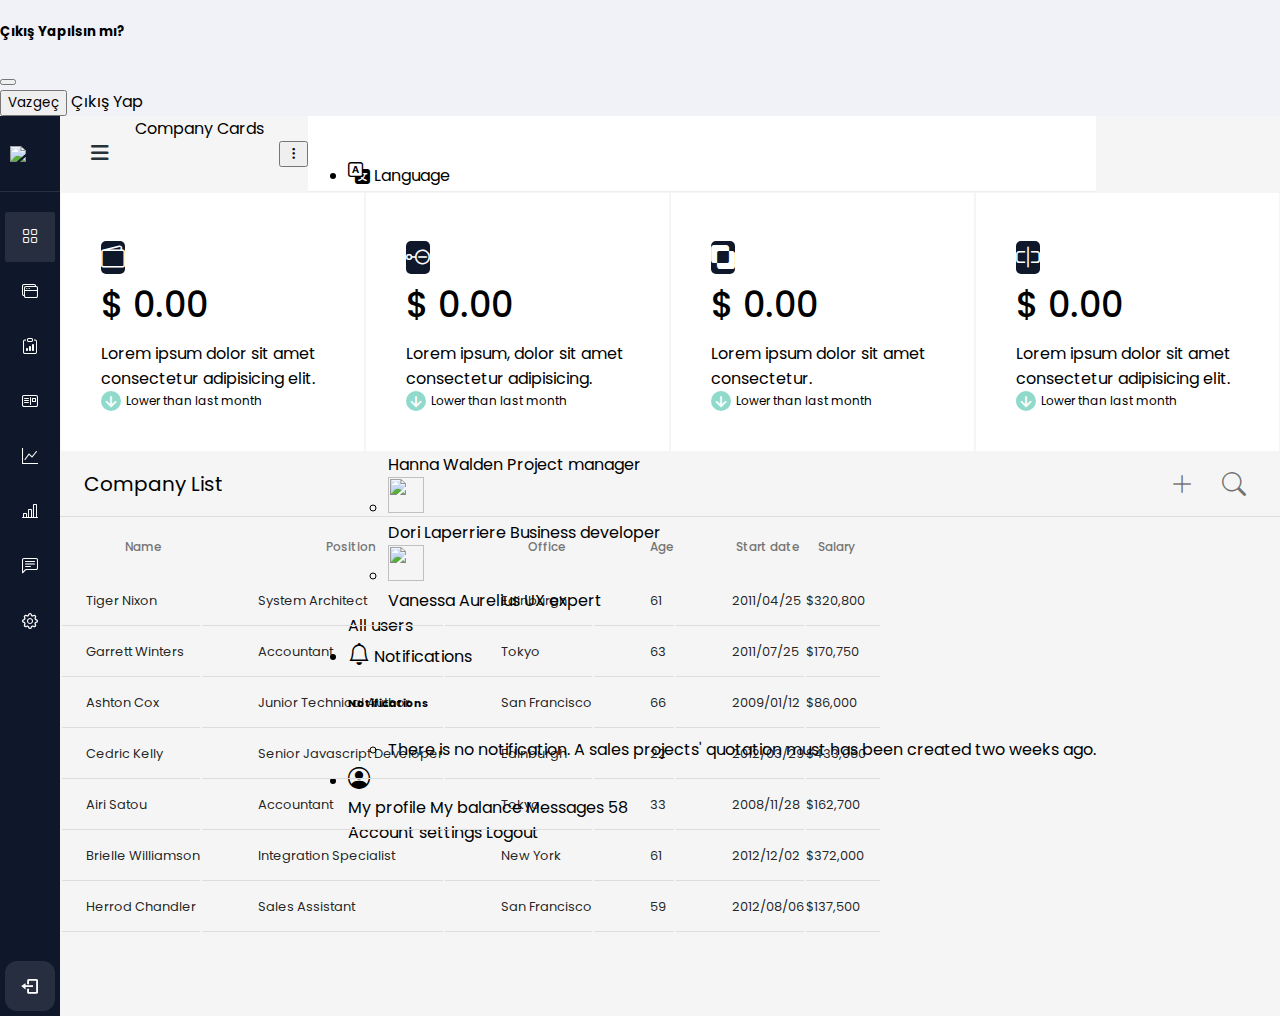
==== customer.html @ 89d4ee00 "Customer sayfası yapıldı" ====
<!DOCTYPE html>
<html lang="tr">
<head>
	<meta charset="UTF-8">
	<meta http-equiv="X-UA-Compatible" content="IE=edge">
	<meta name="viewport" content="width=device-width, initial-scale=1.0">
	<link rel="icon" type="image/svg+xml" href="https://micho-app.com/static/images/icons/anchor.svg" sizes="32x32">
	<link rel="stylesheet" href="https://cdnjs.cloudflare.com/ajax/libs/morris.js/0.5.1/morris.css">

	<link href="https://cdnjs.cloudflare.com/ajax/libs/bootstrap/5.2.3/js/bootstrap.min.js" rel="stylesheet"
		integrity="sha384-GLhlTQ8iRABdZLl6O3oVMWSktQOp6b7In1Zl3/Jr59b6EGGoI1aFkw7cmDA6j6gD" crossorigin="anonymous">


	<link rel="shortcut icon" type="image/jpg" href="https://micho-app.com/static/images/logo/romano-logo1.svg"
		https://micho-app.com />
	<script src="https://unpkg.com/dropzone@5/dist/min/dropzone.min.js"></script>
	<link rel="stylesheet" href="https://unpkg.com/dropzone@5/dist/min/dropzone.min.css" type="text/css" />

	<!--danger-->
	<!-- Global stylesheets -->
	<link href="https://fonts.googleapis.com/css?family=Roboto:400,300,100,500,700,900" rel="stylesheet"
		type="text/css" />
	<link href="https://micho-app.com/static/lib/global_assets/css/icons/fontawesome/styles.min.css" rel="stylesheet"
		type="text/css">
	<link href="https://micho-app.com/static/lib/global_assets/css/extras/animate.min.css" rel="stylesheet"
		type="text/css">
	<link href="https://micho-app.com/static/lib/global_assets/css/extras/jquery-ui.min.css" rel="stylesheet"
		type="text/css">
	<link href="https://micho-app.com/static/lib/global_assets/css/icons/icomoon/styles.min.css" rel="stylesheet"
		type="text/css" />
	<!-- /global stylesheets -->
	<!-- Main CSS file -->
	<link rel="stylesheet" href="https://micho-app.com/static/css/layout/main/main.css" />

	<link rel="stylesheet" href="https://micho-app.com/static/lib/light/css/all.min.css" type="text/css">

	<!-- /Main CSS file -->

	<!-- Core JS files -->
	<script src="https://micho-app.com/static/lib/global_assets/js/main/jquery.min.js"></script>
	<script src="https://micho-app.com/static/lib/global_assets/js/main/jquery-ui.min.js"></script>
	<script src="https://micho-app.com/static/lib/global_assets/js/main/bootstrap.bundle.min.js"></script>
	<!-- /core JS files -->

	<!--Plugins-->
	<script src="https://micho-app.com/static/lib/global_assets/js/plugins/notifications/sweet_alert.min.js"></script>

	<!--/plugins-->


	<script src="https://micho-app.com/static/lib/light/js/app.js"></script>


	<!--Demo_pages-->

	<!--/demo_pages-->
	<script src="https://cdnjs.cloudflare.com/ajax/libs/jquery/3.2.1/jquery.min.js"></script>
	<script src="https://cdn.datatables.net/1.10.15/js/jquery.dataTables.min.js"></script>
	<script src="https://micho-app.com/static/lib/global_assets/js/plugins/notifications/sweet_alert.min.js"></script>
	<script>
		const add_svg_src = "https://micho-app.com/static/images/icons/add.svg";
		const info_svg_src = "https://micho-app.com/static/images/icons/info.svg";
		const edit_svg_src = "https://micho-app.com/static/images/icons/edit.svg";
		const editing_svg_src = "https://micho-app.com/static/images/icons/editing.svg";
		const cancel_svg_src = "https://micho-app.com/static/images/icons/cancel.svg";
		const exit_svg_src = "https://micho-app.com/static/images/icons/exit.svg";
		const list_svg_src = "https://micho-app.com/static/images/icons/list.svg";
		const list_v2_svg_src = "https://micho-app.com/static/images/icons/list_v2.svg";

	</script>
	<script src="https://micho-app.com/static/js/components/alert.js"></script>
	<script src="https://micho-app.com/static/js/components/buttons.js"></script>
	<script src="https://micho-app.com/static/js/actions/request.js"></script>
	<!--/danger-->

	<title>Dashboard - MichoApp</title>

	<link href='https://unpkg.com/boxicons@2.1.1/css/boxicons.min.css' rel='stylesheet'>


	<script src="https://cdnjs.cloudflare.com/ajax/libs/google-palette/1.1.0/palette.min.js"
		integrity="sha512-+rKeqfKuzCrzOolK5cPvYqzEHJTEPWG1MTvH02P+MYgmw7uMyNiewzvzlPj0wOgPd10jdNAtkf8tL1aQt7RsxQ=="
		crossorigin="anonymous" referrerpolicy="no-referrer"></script>

	<script src="https://cdnjs.cloudflare.com/ajax/libs/jquery/3.6.1/jquery.min.js"
		integrity="sha512-aVKKRRi/Q/YV+4mjoKBsE4x3H+BkegoM/em46NNlCqNTmUYADjBbeNefNxYV7giUp0VxICtqdrbqU7iVaeZNXA=="
		crossorigin="anonymous" referrerpolicy="no-referrer"></script>
	<script src="https://cdnjs.cloudflare.com/ajax/libs/OwlCarousel2/2.3.4/owl.carousel.min.js"
		integrity="sha512-bPs7Ae6pVvhOSiIcyUClR7/q2OAsRiovw4vAkX+zJbw3ShAeeqezq50RIIcIURq7Oa20rW2n2q+fyXBNcU9lrw=="
		crossorigin="anonymous" referrerpolicy="no-referrer"></script>
	<link rel="stylesheet"
		href="https://cdnjs.cloudflare.com/ajax/libs/OwlCarousel2/2.3.4/assets/owl.theme.default.min.css"
		integrity="sha512-sMXtMNL1zRzolHYKEujM2AqCLUR9F2C4/05cdbxjjLSRvMQIciEPCQZo++nk7go3BtSuK9kfa/s+a4f4i5pLkw=="
		crossorigin="anonymous" referrerpolicy="no-referrer" />

	<!-- Chart.js -->

	<script src="https://cdnjs.cloudflare.com/ajax/libs/Chart.js/4.2.1/chart.umd.min.js"
		integrity="sha512-GCiwmzA0bNGVsp1otzTJ4LWQT2jjGJENLGyLlerlzckNI30moi2EQT0AfRI7fLYYYDKR+7hnuh35r3y1uJzugw=="
		crossorigin="anonymous" referrerpolicy="no-referrer"></script>



	<!-- Font Awesome -->
	<link href="https://cdnjs.cloudflare.com/ajax/libs/font-awesome/6.0.0/css/all.min.css" rel="stylesheet" />
	<!-- Google Fonts -->
	<link href="https://fonts.googleapis.com/css?family=Roboto:300,400,500,700&display=swap" rel="stylesheet" />
	<!-- MDB -->
	<link href="https://cdnjs.cloudflare.com/ajax/libs/mdb-ui-kit/6.1.0/mdb.min.css" rel="stylesheet" />

	<!--DataTables-->
	<link href="https://cdn.datatables.net/1.13.1/css/dataTables.bootstrap5.min.css" rel="stylesheet" />

	<link href="https://cdn.datatables.net/searchpanes/2.1.1/css/searchPanes.dataTables.min.css" rel="stylesheet" />
	<link href="https://cdn.datatables.net/select/1.6.0/css/select.dataTables.min.css" rel="stylesheet" />

	<!--HTMX-->
	<script src="https://unpkg.com/htmx.org@1.8.5"></script>


	<link rel="stylesheet" href="style.css">


</head>

<body>

	<!-- Logout Modal -->
	<div class="modal fade" id="logoutModalCenter" tabindex="-1" role="dialog" aria-labelledby="logoutModalCenterTitle"
		aria-hidden="true">
		<div class="modal-dialog modal-dialog-centered" role="document">
			<div class="modal-content">
				<div class="modal-header">
					<h5 class="modal-title" id="logoutModalLongTitle">Çıkış Yapılsın mı?</h5>
					<button type="button" class="btn-close" data-bs-dismiss="modal" aria-label="Close">

					</button>
				</div>
				<div class="modal-footer">
					<button type="button" class="btn btn-secondary" data-bs-dismiss="modal">Vazgeç</button>
					<a class="btn btn-danger" href="https://micho-app.com/user/logout">Çıkış Yap</a>
				</div>
			</div>
		</div>
	</div>

	<!-- Add/Update Data Modal X-Large-->
	<div id="addUpdateDataModalXl" class="modal fade" tabindex="-1">
		<div id="addUpdateDataDialogXl" class="modal-dialog modal-xl modal-dialog-centered modal-dialog-scrollable"
			hx-target="this"></div>
	</div>

	<!-- Add/Update Data Modal X-Large / Redirect-->
	<div id="addUpdateDataModalXl-r" class="modal fade" tabindex="-1">
		<div id="addUpdateDataDialogXl-r" class="modal-dialog modal-xl modal-dialog-centered modal-dialog-scrollable"
			hx-target="this"></div>
	</div>

	<!-- Add/Update Data Modal Small-->
	<div id="addUpdateDataModal" class="modal fade smallModal" tabindex="-1">
		<div id="addUpdateDataDialog" class="modal-dialog" hx-target="this"></div>
	</div>

	<!-- Add/Update Data Modal Small / Redirect-->
	<div id="addUpdateDataModal-r" class="modal fade smallModal" tabindex="-1">
		<div id="addUpdateDataDialog-r" class="modal-dialog" hx-target="this"></div>
	</div>


	<!--Delete Data Modal-->

	<div class="sidebarContainer">
		<div class="sidebarv3">
			<div class="logo_content">
				<div class="logo">
					<!-- <i class='bx bxl-c-plus-plus'></i> -->
					<img id="logo-navbar" src="https://micho-app.com/static/images/landing/logo-light.png" style="width: 40px;">
					<!-- <div class="logo_name">
					Maxima
				</div> -->
				</div>

			</div>
			<ul class="nav_list" style="list-style-type: none; padding-left: 0px;">
				<!-- <li>
				<i class='bx bx-search' ></i>
				<input type="text" placeholder="Ara">
				<span class="tooltipv2">Ara</span>
			</li> -->
				<li>
					<a href="https://micho-app.com/" class="dashboard">
						<i class="bi bi-grid"></i>
						<span class="links_name">Dashboard</span>
					</a>
					<span class="tooltipv2">Dashboard</span>
				</li>
				<!-- <li>
				<a href="" class="cards">
					<i class="fa-solid fa-clipboard"></i>
					<span class="links_name">Cards</span>
				</a>
				<ul class="nav nav-group-sub" data-submenu-title="Layouts">
					<li class="nav-item"><a href="" class="nav-link"></a></li>
					<li class="nav-item"><a href="" class="nav-link"></a></li>
					<li class="nav-item"><a href="" class="nav-link"></a></li>
					<li class="nav-item"><a href="" class="nav-link"></a></li>
				</ul>
				<span class="tooltipv2">Cards</span>
			</li> -->

				<li class="li-submenu">
					<a href="#" class="cards-up upMenu">
						<i class="bi bi-window-stack"></i>
						<span class="links_name">Cards</span>
						<i class="fa-solid fa-chevron-right" id="downMenu"></i>
					</a>
					<ul class="nav-list sub-menu">
						<li>
							<a href="https://micho-app.com/card/card_data/" class="cards">
								<i class="fa-solid fa-building"></i>
								<span class="links_name">Companies</span>
							</a>
						</li>
						<li>
							<a href=/card/vessel_data/ class="vessels">
								<i class="fa-solid fa-ship"></i>
								<span class="links_name">Vessels</span>
							</a>
						</li>
					</ul>
					<span class="tooltipv2">Cards</span>
				</li>

				<li class="li-submenu">
					<a href="#" class="data-up upMenu">
						<i class="bi bi-clipboard-data"></i>
						<span class="links_name">Data</span>
						<i class="fa-solid fa-chevron-right" id="downMenu"></i>
					</a>
					<ul class="nav-list sub-menu">
						<li>
							<a href="https://micho-app.com/data/maker_data/" class="makers">
								<i class="fa-solid fa-folder"></i>
								<span class="links_name">Makers</span>
							</a>
						</li>
						<li>
							<a href="#" class="parts">
								<i class="fa-solid fa-screwdriver-wrench"></i>
								<span class="links_name">Parts</span>
							</a>
						</li>
					</ul>
					<span class="tooltipv2">Cards</span>
				</li>

				<li>
					<a href="" class="expenses">

						<i class="bi bi-postcard"></i>
						<span class="links_name">HR</span>
					</a>
					<span class="tooltipv2">HR</span>
				</li>
				<li>
					<a href="" class="finances">
						<i class="bi bi-graph-up"></i>
						<span class="links_name">Finance</span>
					</a>
					<span class="tooltipv2">Finance</span>
				</li>
				<li>
					<a href="" class="reports">
						<i class="bi bi-bar-chart-line"></i>
						<span class="links_name">Report</span>
					</a>
					<span class="tooltipv2">Reports</span>
				</li>
				<li>
					<a href="">
						<i class="bi bi-chat-left-text"></i>
						<span class="links_name">Messages</span>
					</a>
					<span class="tooltipv2">Messages</span>
				</li>
				<li>
					<a href="" class="settings">
						<i class="bi bi-gear"></i>
						<span class="links_name">Settings</span>
					</a>
					<span class="tooltipv2">Settings</span>
				</li>
			</ul>
			<div class="profile_content">
				<div class="profile">
					<div class="profile_details">

						<img src="https://micho-app.com/static/images/icons/user-default.png" alt="avatar"
							class="rounded-circle mr-2 profile-image" height="34">

						<div class="name_job">
							<div class="name">testuser</div>
							<div class="job">

							</div>
						</div>
					</div>
					<a class="logoutButton" title="Çıkış Yap" data-bs-toggle="modal" data-bs-target="#logoutModalCenter">
						<i class='bx bx-log-out' id="log_out"></i>
					</a>
				</div>
			</div>
		</div>
	</div>

	<script>

	</script>


	<section class="home-section">







		<!-- StyleSheet-->
		<link rel="stylesheet" href="header.css">
		<!-- /StyleSheet End-->

		<!-- Main navbar -->
		<div class="navbar navbar-expand-md navbar-light fixed-top" style="position: sticky; padding: 0;">
			<div class="navbar-brand text-lg-left p-0">
				<div style="padding: 0 15px;display:flex;">


					<i class='fa-solid fa-bars' id="btnmenu"></i>
					<span style="margin-left:60px;">Company Cards</span>
				</div>
			</div>

			<div class="d-md-none">
				<button class="navbar-toggler" type="button" data-toggle="collapse" data-target="#navbar-mobile">
					<i class="bi bi-three-dots-vertical"></i>
				</button>
			</div>

			<div class="collapse navbar-collapse" id="navbar-mobile">
				<span class="my-3 my-md-0 ml-md-3 mr-md-auto">&nbsp;</span>
				<ul class="navbar-nav">
					<li class="nav-item dropdown language-switch">
						<a class="navbar-nav-link dropdown-toggle caret-0" data-toggle="dropdown">
							<i class="bi bi-translate" style="font-size:22px;"></i>
							<span class="d-md-none ml-2">Language</span>
						</a>
						<div class="dropdown-menu drop_menu_animation_half_second">
							<a href="?lng=en" class="dropdown-item english">
								<img src="https://micho-app.com/static/lib/global_assets/images/lang/gb.png" height="22"
									class="img-flag" alt="">
								English
							</a>
							<a href="?lng=es" class="dropdown-item turkish">
								<img src="https://micho-app.com/static/lib/global_assets/images/lang/tr.png" height="22"
									class="img-flag" alt="">
								Turkish
							</a>
						</div>
					</li>
					<li class="nav-item dropdown">
						<a href="#" class="navbar-nav-link dropdown-toggle caret-0" data-toggle="dropdown">
							<i class="bi bi-person-check" style="font-size:22px;"></i>
							<span class="d-md-none ml-2">Users</span>
						</a>

						<div class="dropdown-menu drop_menu_animation_half_second dropdown-menu-right dropdown-content wmin-md-300">
							<div class="dropdown-content-header">
								<span class="font-weight-semibold">Users online</span>
								<a href="#" class="text-default"><i class="icon-search4 font-size-base"></i></a>
							</div>

							<div class="dropdown-content-body dropdown-scrollable">
								<ul class="media-list">
									<li class="media">
										<div class="mr-3">
											<img src="https://micho-app.com/static/lib/global_assets/images/placeholders/placeholder.jpg"
												width="36" height="36" class="rounded-circle" alt="">
										</div>
										<div class="media-body">
											<a href="#" class="media-title text-white font-weight-semibold">Jordana
												Ansley</a>
											<span class="d-block text-muted font-size-sm">Lead web developer</span>
										</div>
										<div class="ml-3 align-self-center"><span class="badge badge-mark border-success"></span></div>
									</li>

									<li class="media">
										<div class="mr-3">
											<img src="https://micho-app.com/static/lib/global_assets/images/placeholders/placeholder.jpg"
												width="36" height="36" class="rounded-circle" alt="">
										</div>
										<div class="media-body">
											<a href="#" class="media-title text-white font-weight-semibold">Will
												Brason</a>
											<span class="d-block text-muted font-size-sm">Marketing manager</span>
										</div>
										<div class="ml-3 align-self-center"><span class="badge badge-mark border-danger"></span>
										</div>
									</li>

									<li class="media">
										<div class="mr-3">
											<img src="https://micho-app.com/static/lib/global_assets/images/placeholders/placeholder.jpg"
												width="36" height="36" class="rounded-circle" alt="">
										</div>
										<div class="media-body">
											<a href="#" class="media-title text-white font-weight-semibold">Hanna
												Walden</a>
											<span class="d-block text-muted font-size-sm">Project manager</span>
										</div>
										<div class="ml-3 align-self-center"><span class="badge badge-mark border-success"></span></div>
									</li>

									<li class="media">
										<div class="mr-3">
											<img src="https://micho-app.com/static/lib/global_assets/images/placeholders/placeholder.jpg"
												width="36" height="36" class="rounded-circle" alt="">
										</div>
										<div class="media-body">
											<a href="#" class="media-title text-white font-weight-semibold">Dori
												Laperriere</a>
											<span class="d-block text-muted font-size-sm">Business developer</span>
										</div>
										<div class="ml-3 align-self-center"><span class="badge badge-mark border-warning-300"></span></div>
									</li>

									<li class="media">
										<div class="mr-3">
											<img src="https://micho-app.com/static/lib/global_assets/images/placeholders/placeholder.jpg"
												width="36" height="36" class="rounded-circle" alt="">
										</div>
										<div class="media-body">
											<a href="#" class="media-title text-white font-weight-semibold">Vanessa
												Aurelius</a>
											<span class="d-block text-muted font-size-sm">UX expert</span>
										</div>
										<div class="ml-3 align-self-center"><span class="badge badge-mark border-grey-400"></span></div>
									</li>
								</ul>
							</div>

							<div class="dropdown-content-footer">
								<a href="#" class="text-white mr-auto">All users</a>
								<a href="#" class="text-white"><i class="icon-gear"></i></a>
							</div>
						</div>
					</li>

					<li class="nav-item dropdown">
						<a href="#" class="navbar-nav-link dropdown-toggle caret-0" data-toggle="dropdown">


							<i class="bi bi-bell" style="font-size:22px;"></i>


							<span class="d-md-none ml-2">Notifications</span>
						</a>

						<div class="dropdown-menu drop_menu_animation_half_second dropdown-menu-right dropdown-content wmin-md-350">
							<div class="dropdown-content-header">
								<h6 class="card-title">Notifications</h6>
							</div>

							<div class="dropdown-content-body dropdown-scrollable">
								<ul class="media-list">


									<li class="media">
										<div class="mr-3">
											<a href="#" class="btn btn-outline-primary rounded-pill border-2 btn-icon m-1">
												<i class="icon-warning"></i>
											</a>
										</div>

										<div class="media-body ">
											There is no notification. A sales projects' quotation must has been created
											two weeks ago.
										</div>
									</li>





								</ul>
							</div>

							<!-- <div class="dropdown-content-footer justify-content-center p-0">
						<a href="#" class="text-muted w-100 py-2" data-popup="tooltip" title="Load more"><i
								class="icon-menu7 d-block top-0"></i></a>
					</div> -->
						</div>
					</li>

					<li class="nav-item dropdown">
						<a href="#" class="navbar-nav-link d-flex align-items-center dropdown-toggle" data-toggle="dropdown">

							<i class="bi bi-person-circle" style="font-size:22px;"></i>
						</a>

						<div class="dropdown-menu drop_menu_animation_half_second dropdown-menu-right">
							<a href="https://micho-app.com/user/profile/" class="dropdown-item"><i class="icon-user-plus"></i> My
								profile</a>
							<a href="#" class="dropdown-item"><i class="icon-coins"></i> My balance</a>
							<a href="#" class="dropdown-item"><i class="icon-comment-discussion"></i> Messages <span
									class="badge badge-pill bg-blue ml-auto">58</span></a>
							<div class="dropdown-divider"></div>
							<a href="#" class="dropdown-item"><i class="icon-cog5"></i> Account settings</a>
							<a href="https://micho-app.com/logout/" class="dropdown-item"><i class="icon-switch2"></i>
								Logout</a>
						</div>
					</li>
				</ul>
			</div>
		</div>
		<!-- /main navbar -->



		<script>
			let moon = "https://micho-app.com/static/images/icons/moon.svg";
			let sun = "https://micho-app.com/static/images/icons/sun.svg";
		</script>
		<script src="https://micho-app.com/static/js/components/aside.js"></script>


		<div class="home-content">
			<div class="overview-boxes">
				<div class="box">
					<div class="d-flex gap-2">
						<i class="bi bi-wallet2 cart two"></i>
						<div class="left-side">
							<div class="number">$ 0.00</div>
						</div>
					</div>
					<div class="d-flex flex-column gap-2">
						<div class="box-topic">Lorem ipsum dolor sit amet consectetur adipisicing elit.</div>
						<div class="indicator">
							<i class="bx bx-down-arrow-alt"></i>
							<span class="text">Lower than last month</span>
						</div>
					</div>
				</div>
				<div class="box">
					<div class="d-flex gap-2">
						<i class="bi bi-node-minus cart two"></i>
						<div class="left-side">
							<div class="number">$ 0.00</div>
						</div>
					</div>
					<div class="d-flex flex-column gap-2">
						<div class="box-topic">Lorem ipsum, dolor sit amet consectetur adipisicing.</div>
						<div class="indicator">
							<i class="bx bx-down-arrow-alt"></i>
							<span class="text">Lower than last month</span>
						</div>
					</div>
				</div>
				<div class="box">
					<div class="d-flex gap-2">
						<i class="bi bi-exclude cart two"></i>
						<div class="left-side">
							<div class="number">$ 0.00</div>
						</div>
					</div>
					<div class="d-flex flex-column gap-2">
						<div class="box-topic">Lorem ipsum dolor sit amet consectetur.</div>
						<div class="indicator">
							<i class="bx bx-down-arrow-alt"></i>
							<span class="text">Lower than last month</span>
						</div>
					</div>
				</div>
				<div class="box">
					<div class="d-flex gap-2">
						<i class="bi bi-input-cursor cart two"></i>
						<div class="left-side">
							<div class="number">$ 0.00</div>
						</div>
					</div>
					<div class="d-flex flex-column gap-2">
						<div class="box-topic">Lorem ipsum dolor sit amet consectetur adipisicing elit.</div>
						<div class="indicator">
							<i class="bx bx-down-arrow-alt"></i>
							<span class="text">Lower than last month</span>
						</div>
					</div>
				</div>
				<!-- <div class="box">
					<div class="left-side">
						<div class="box-topic">Upcoming events</div>
						<div class="rowBlock">Meeting with xyz company - 20.05.2023</div>
						<div class="rowBlock">Meeting with account - 21.05.2023</div>
						<div class="rowBlock">Meeting with IT - 22.05.2023</div>
						<div class="rowBlock"><a class="seeAllButton" href="">See All</a></div>
					</div>
				</div>
				<div class="box">
					<div class="right-side">
						<div class="box-topic">Pending approval</div>
						<div class="rowBlock">Invoice 00865479</div>
						<div class="rowBlock">Maker type 2647125894</div>
						<div class="rowBlock">Offer 11125474</div>
						<div class="rowBlock"><a class="seeAllButton" href="">See All</a></div>
					</div>
					<i class="bx bxs-cart cart three"></i>
				</div>
				<div class="box">
		<div class="left-side">
			<div class="box-topic">Haftalık Satış</div>
			<div class="number">279</div>
			<div class="indicator">
				<i class="bx bx-down-arrow-alt down"></i>
				<span class="text">Geçen haftadan daha düşük</span>
			</div>
		</div>
		<i class="bx bxs-cart-download cart four"></i>
	</div> -->
			</div>
			<div class="row m-3">
				<div id="man" class="col s12">
					<div class="card material-table">
						<div class="table-header">
							<span class="table-title">Company List</span>
							<div class="actions">
								<a href="#addClientes" class="modal-trigger waves-effect btn-flat nopadding"><i class="bi bi-plus-lg"></i></a>
								<a href="#" class="search-toggle waves-effect btn-flat nopadding"><i class="bi bi-search"></i></a>
							</div>
						</div>
						<div class="table-responsive ">
							<table id="datatable" class="w-100">
								<thead>
									<tr>
										<th>Name</th>
										<th>Position</th>
										<th>Office</th>
										<th>Age</th>
										<th>Start date</th>
										<th>Salary</th>
									</tr>
								</thead>
								<tbody>
									<tr>
										<td>Tiger Nixon</td>
										<td>System Architect</td>
										<td>Edinburgh</td>
										<td>61</td>
										<td>2011/04/25</td>
										<td>$320,800</td>
									</tr>
									<tr>
										<td>Garrett Winters</td>
										<td>Accountant</td>
										<td>Tokyo</td>
										<td>63</td>
										<td>2011/07/25</td>
										<td>$170,750</td>
									</tr>
									<tr>
										<td>Ashton Cox</td>
										<td>Junior Technical Author</td>
										<td>San Francisco</td>
										<td>66</td>
										<td>2009/01/12</td>
										<td>$86,000</td>
									</tr>
									<tr>
										<td>Cedric Kelly</td>
										<td>Senior Javascript Developer</td>
										<td>Edinburgh</td>
										<td>22</td>
										<td>2012/03/29</td>
										<td>$433,060</td>
									</tr>
									<tr>
										<td>Airi Satou</td>
										<td>Accountant</td>
										<td>Tokyo</td>
										<td>33</td>
										<td>2008/11/28</td>
										<td>$162,700</td>
									</tr>
									<tr>
										<td>Brielle Williamson</td>
										<td>Integration Specialist</td>
										<td>New York</td>
										<td>61</td>
										<td>2012/12/02</td>
										<td>$372,000</td>
									</tr>
									<tr>
										<td>Herrod Chandler</td>
										<td>Sales Assistant</td>
										<td>San Francisco</td>
										<td>59</td>
										<td>2012/08/06</td>
										<td>$137,500</td>
									</tr>
								</tbody>
							</table>
						</div>
					</div>
				</div>
			</div>
			<script>
				/*Line Chart*/
				/*const lineChart = document.getElementById('line-chart').getContext('2d');
				const myLineChart = new Chart(lineChart, {
					type: 'line',
					data: {
						labels: [],
						datasets: [{
							label: 'Ciro',
							data: [],
							backgroundColor: [
								'rgba(255, 56, 0, 0.2)',
							],
							borderColor: [
								'#ff3800',
							],
							borderWidth: 1
						}]
					},
					options: {
						scales: {
							y: {
								beginAtZero: true
							},
							xAxes: [{
							gridLines: {
								color: "rgba(0, 0, 0, 0)",
							}
						}],
						yAxes: [{
							gridLines: {
								color: "rgba(0, 0, 0, 0.05)",
							}   
						}]
						},
						legend: {
							display: false
						}
					}
				});*/

				//bir butona tıklandığında grafik yüklensin isteniyorsa grafik komutlarını bir fonksiyonun içine al ve butona o fonksiyonu ekle
				const ctxLineChart = document.getElementById('line-chart').getContext('2d');
				const lineLabels = [];
				const lineData = [];

				new Chart(ctxLineChart, {
					type: 'line',
					data: {
						labels: lineLabels,
						datasets: [{
							label: '',
							data: lineData,
							fill: true,
							backgroundColor: 'rgba(255, 56, 0, 0.2)',
							borderColor: '#ff3800',
							borderWidth: 1,
							tension: 0.5
						}]
					},
					options: {
						plugins: {
							legend: {
								display: false
							}
						},
						scales: {
							y: {
								beginAtZero: true,
								grid: {
									color: "rgba(0, 0, 0, 0.05)"
								}
							},
							x: {
								grid: {
									display: false
								}
							}
						}
					}
				});


				/*Pie Chart*/
				/*const pieChart = document.getElementById('pie-chart').getContext('2d');
				var dataLabels = [];
				const myPieChart = new Chart(pieChart, {
					type: 'doughnut',
					data: {
						labels: dataLabels,
						datasets: [{
							label: '',
							data: [],
							backgroundColor: palette(['tol', 'qualitative', 'sequential'], dataLabels.length).map(function(hex) {
								return '#' + hex;
								}),
							hoverOffset: 4
						}]
					},
					options: {
						responsive: true,
						maintainAspectRatio: true,
						aspectRatio: 1.2,
						legend: {
							position: 'bottom',
						}
					}  
				});*/


				const ctxPieChart = document.getElementById('pie-chart').getContext('2d');
				const labels = []
				const data = []

				new Chart(ctxPieChart, {
					type: 'pie',
					data: {
						labels: labels,
						datasets: [{
							label: '',
							data: data,
							borderWidth: 1,
							hoverOffset: 4
						}]
					},
					options: {
						responsive: true,
						maintainAspectRatio: true,
						aspectRatio: 1,
						plugins: {
							legend: {
								position: 'bottom'
							}
						},
						scales: {
							xAxes: [{
								gridLines: {
									display: false
								}
							}],
							yAxes: [{
								gridLines: {
									display: false
								}
							}]
						}
					}
				});



			</script>


		</div>
	</section>

	<script src="https://cdnjs.cloudflare.com/ajax/libs/popper.js/1.12.9/umd/popper.min.js"
		integrity="sha384-ApNbgh9B+Y1QKtv3Rn7W3mgPxhU9K/ScQsAP7hUibX39j7fakFPskvXusvfa0b4Q"
		crossorigin="anonymous"></script>
	<script src="https://cdn.jsdelivr.net/npm/bootstrap@5.3.0-alpha1/dist/js/bootstrap.bundle.min.js"
		integrity="sha384-w76AqPfDkMBDXo30jS1Sgez6pr3x5MlQ1ZAGC+nuZB+EYdgRZgiwxhTBTkF7CXvN"
		crossorigin="anonymous"></script>

	

	<!-- MDB -->
	<script type="text/javascript" src="https://cdnjs.cloudflare.com/ajax/libs/mdb-ui-kit/6.1.0/mdb.min.js"></script>

	<!-- DataTables -->
	<script type="text/javascript" src="https://cdn.datatables.net/1.13.1/js/jquery.dataTables.min.js"></script>
	<script type="text/javascript" src="https://cdn.datatables.net/1.13.1/js/dataTables.bootstrap5.min.js"></script>

	<script type="text/javascript"
		src="https://cdn.datatables.net/searchpanes/2.1.1/js/dataTables.searchPanes.min.js"></script>
	<script type="text/javascript" src="https://cdn.datatables.net/select/1.6.0/js/dataTables.select.min.js"></script>
	<!-- DataTables Buttons-->
	<script type="text/javascript" src="https://cdn.datatables.net/buttons/2.3.4/js/dataTables.buttons.min.js"></script>
	<script type="text/javascript" src="https://cdn.datatables.net/buttons/2.3.4/js/buttons.print.min.js"></script>

	<!--danger-->
	<script>
		const csrfToken = "YymJ7b8lPebECLeFSU6y9KIBL6clLK3zv98inlaRmTOW6a4jeoeY3DuADlDbP6lz"
		const profile_theme_api_url = " /api/profile_theme/1"
		const currentTheme = "light"

		let lightIcon = "https://micho-app.com/static/images/landing/logo-light.png"
		let darkIcon = "https://micho-app.com/static/images/landing/logo-dark.png";
	</script>
	<script src="https://micho-app.com/static/js/layout/functions.js"></script>
	<script type="module" src="https://micho-app.com/static/js/layout/all.js"></script>

	<!--/danger-->






	<script src="main.js"></script>

</body>

</html>
---- style.css ----
@import url("https://cdn.jsdelivr.net/npm/bootstrap-icons@1.10.5/font/bootstrap-icons.css");
@import url('https://fonts.googleapis.com/css2?family=Poppins:wght@100;200;300;400;500;600;700;800;900&display=swap');
html {
  scroll-behavior: smooth;
}
.wrapper {
  display: flex;
  align-items: stretch;
}

a[data-toggle="collapse"] {
  position: relative;
}

.dropdown-toggle::after {
  display: block;
  position: absolute;
  top: 50%;
  right: 20px;
  transform: translateY(-50%);
  display: none;
}

#editbutton {
  border-radius: 50px;
}
@import "https://fonts.googleapis.com/css?family=Poppins:300,400,500,600,700";

/* body {font-family: "Roboto", "Arial", sans-serif; background: #f1f2f7!important;} */
body {
  /* font-family: Arial, Helvetica, sans-serif !important; */
  font-family: 'Poppins', sans-serif;
  background: #f1f2f7 !important;
  margin: 0;
  overflow: visible;
}

* {
  font-family: 'Poppins', sans-serif;
}

p {
  font-family: "Roboto", sans-serif;
  font-size: 1.1em;
  font-weight: 300;
  line-height: 1.7em;
  color: #000;
}

a,
a:hover,
a:focus {
  color: inherit;
  text-decoration: none;
  transition: all 0.3s;
}

/**********************************GLOBAL******************************************/
/*Forms*/
/* .form-control {background-color: #e5e4e2;border: 0px solid;border-radius: 15px;color: #2b2d2f;font-weight: bold;} */
.form-control:focus {
  box-shadow: inset 0 1px 1px rgba(0, 0, 0, 0.075),
    0 0 8px rgba(98, 174, 239, 0.6);
}
/*Save Buttons*/
#btnsave {
  background-color: #2b2d2f !important;
  border: 0px solid;
  border-radius: 50px;
}
/*Table Search*/
#tableSearch {
  height: 40px;
  width: 30%;
  border-radius: 50px;
  font-weight: normal;
}
/*CkEditor*/
.django-ckeditor-widget {
  display: block !important;
}
/***********Content Boxes***********/
/*Content Boxes Global*/
.home-section .home-content .contentBoxes {
  display: flex;
  width: 100%;
  justify-content: space-between;
  padding: 0 20px;
  flex-wrap: wrap;
}
.home-section .home-content .contentBoxes .box {
  display: flex;
  width: calc(100% / 3 - 15px);
  align-items: center;
  justify-content: center;
  padding: 15px 14px;
  background: #fff;
  border-radius: 12px;
  box-shadow: 0 5px 10px rgba(0, 0, 0, 0.1);
}
.home-section .home-content .contentBoxes .box .boxIn {
  width: 100%;
  text-align: center;
  height: 100%;
  display: flex;
  flex-direction: column;
  justify-content: space-around;
}
.home-section .home-content .contentBoxes .box .boxIn .attribute {
  display: flex;
  width: 100%;
  justify-content: space-between;
  padding: 5px;
}
/* .home-section .home-content .contentBoxes .box .boxIn .attribute input{width: calc(100% - 30%); border: none; border-radius: 6px; background: #dddee3;} */
.home-section .home-content .contentBoxes .box .boxIn .attribute input {
  height: 100%;
  width: calc(100% - 30%);
  outline: none;
  border: none;
  padding: 0 30px;
  font-size: 16px;
  font-weight: 500;
  border-bottom: 2px solid rgba(0, 0, 0, 0.2);
  transition: all 0.3s ease;
}
.home-section .home-content .contentBoxes .box .boxIn .attribute input:focus,
.home-section .home-content .contentBoxes .box .boxIn .attribute input:valid {
  border-color: #11101d;
  background: #f1f2f7;
}
/*Content Boxes One*/
.home-section .home-content .contentBoxes.one {
  display: flex;
  width: 100%;
  justify-content: space-between;
  padding: 0 20px 20px 20px;
  flex-wrap: wrap;
}
.home-section .home-content .contentBoxes.one .box {
  display: flex;
  width: 100%;
  align-items: center;
  justify-content: center;
  padding: 15px 14px;
  background: #fff;
  border-radius: 12px;
  box-shadow: 0 5px 10px rgba(0, 0, 0, 0.1);
}
.home-section .home-content .contentBoxes.one .box .boxIn .attribute.column {
  flex-direction: column;
}
/*Content Boxes One Image*/
.home-section
  .home-content
  .contentBoxes.one.image
  .box
  .boxIn
  .attribute.column
  input {
  width: calc(100% - 30%);
  outline: none;
  border: none;
  padding: 0 30px;
  font-size: 16px;
  font-weight: 500;
  background: none;
  transition: all 0.3s ease;
}
.home-section
  .home-content
  .contentBoxes.one.image
  .box
  .boxIn
  .attribute.column
  input[type="checkbox"] {
  height: 10px;
}
/*Content Boxes Two*/
.home-section .home-content .contentBoxes.two {
  display: flex;
  width: 100%;
  justify-content: space-between;
  padding: 20px;
  flex-wrap: wrap;
}
.home-section .home-content .contentBoxes.two .box {
  display: flex;
  width: calc(100% / 2 - 15px);
  align-items: center;
  justify-content: center;
  padding: 15px 14px;
  background: #fff;
  border-radius: 12px;
  box-shadow: 0 5px 10px rgba(0, 0, 0, 0.1);
}
.home-section .home-content .contentBoxes .box .boxIn .attribute select {
  height: 100%;
  width: calc(100% - 30%);
  outline: none;
  border: none;
  border-radius: 0px;
  padding: 0 30px;
  font-size: 16px;
  font-weight: 500;
  transition: all 0.3s ease;
  box-shadow: none;
  background: #f1f2f7 !important;
}
/*Content Boxes Logo*/
.home-section .home-content .contentBoxes .box .boxIn .attribute.logo {
  display: flex;
  justify-content: center;
}
.home-section .home-content .contentBoxes .box .boxIn .attribute.logo img {
  height: 50px;
}
/*Content Boxes Save Buttons*/
.home-section .home-content .contentBoxes .box .boxIn .attribute.button {
  justify-content: center;
}
/*Box Go Detail Button*/
.home-section .home-content .goDetailButton {
  width: 100%;
  display: flex;
  justify-content: flex-end;
}
.home-section .home-content .goDetailButton a {
  font-size: 15px;
  font-weight: 400;
  color: #fff;
  background: #11101d;
  padding: 4px 12px;
  border-radius: 4px;
  text-decoration: none;
  transition: all 0.3s ease;
}
/*Add Attribute Button*/
.modal-content .addAttributeButton {
  font-size: 16px;
  font-weight: 400;
  color: #11101d;
  padding: 0 10px;
  text-decoration: none;
  transition: all 0.3s ease;
  cursor: pointer;
}

/********************************************************************/
.navbar {
  height: 75px;
  display: flex;
  align-items: center;
  box-shadow: 0 0 0 0;
  border-bottom: 1px solid rgb(245, 245, 245)
}
#navbar-mobile{
  height: 75px;
}
.navbar-light .navbar-brand {
  height: 75px;
}
.navbar-expand-md.navbar-light .navbar-collapse {
  background: #fff;
  border-bottom: 1px solid #eee;
}
/**********************************NAVBAR V2************************************************/
.navbarv2 {
  position: fixed;
  top: 0;
  width: 100%;
  background: #f1f2f7 /*Edit*/;
  padding: 0;
  box-shadow: 1px 1px 6px #00000029;
  z-index: 150;
}
.navbarv2 .menu {
  max-width: 1920px;
  margin: auto;
  padding: 0 20px;
  display: flex;
  justify-content: space-between;
  align-items: center;
}
.navbarv2 .menu .logo a {
  /*font-size: 28px;*/
  font-weight: 600;
  text-decoration: none;
  color: #31344b;
}
.navbarv2 .menu ul {
  list-style: none;
  display: flex;
  transform: translateY(15%);
}
.navbarv2 .menu ul li a {
  margin: 0 8px;
  text-decoration: none;
  font-size: 16px;
  color: #000;
  font-weight: 400;
  display: inline-flex;
  padding: 10px 12px;
  position: relative;
  cursor: pointer;
  transition: all 0.3s ease;
}
.navbarv2 .menu ul li a:hover {
  color: #ff6961;
}
.navbarv2 .menu label.buttonMainMobileMenu {
  color: #000;
  font-size: 30px;
  cursor: pointer;
  display: none;
}
.navbarv2 .menu label.cancel {
  position: absolute;
  top: 25px;
  right: 30px;
}
.navbarv2 .menu #check {
  display: none;
}
.navbarv2 .menu ul li i {
  font-size: 24px;
  margin-left: -15px;
}
.navbarv2 .menu ul ul {
  display: none;
  position: absolute;
  top: 40px; /* the height of the main nav */
  background: #fff;
  right: 5px;
  transition: all 0.5s ease;
}
.navbarv2 .menu ul li:hover > ul {
  display: inherit;
  transition: all 0.5s ease;
}
.navbarv2 .menu ul ul li {
  width: 170px;
  float: none;
  display: list-item;
  position: relative;
  color: #000;
}
.navbarv2 .menu ul ul li a {
  background: none;
}
.navbar #btnmenu {
  position: absolute;
  color: #263238;
  top: 12px;
  font-size: 20px;
  height: 50px;
  width: 50px;
  text-align: center;
  line-height: 50px;
  cursor: pointer;
}

/***************************************************************************************/

/**********************************NAVBAR DASHBOARD SIDE************************************************/
.dropdown-toggle::after {
  right: auto;
}
/***************************************************************************************/

/*********************************FOOTER**************************************************/
footer {
  position: relative;
  background: #11101d;
  width: 100%;
  bottom: 0;
  left: 0;
}
footer::before {
  content: "";
  position: absolute;
  left: 0;
  top: 100px;
  height: 1px;
  width: 100%;
  background: #f1f2f7;
}
footer .content {
  max-width: 1600px; /*Edit*/
  margin: auto;
  padding: 30px 40px 40px 30px;
}
footer .content .top {
  display: flex;
  align-items: center;
  justify-content: space-between;
  margin-bottom: 50px;
}
footer .content .top .logo-details img {
  height: 30px;
}
footer .content .top .media-icons {
  display: flex;
}
footer .content .top .media-icons a {
  height: 40px;
  width: 40px;
  background: #fff;
  margin: 0 8px;
  border-radius: 50%;
  text-align: center; /*line-height: 40px;*/
  line-height: 45px;
  color: #11101d; /*font-size: 17px;*/
  font-size: 24px;
  text-decoration: none;
}
footer .content .top .media-icons a:hover {
  background: #11101d;
  color: #fff;
}
footer .content .link-boxes {
  width: 100%;
  display: flex;
  justify-content: space-between;
}
footer .content .link-boxes .box {
  width: calc(100% / 5 - 10px);
  font-size: 18px;
  font-weight: 400;
  margin-bottom: 10px;
  position: relative;
}
footer .content .link-boxes .box .link-name {
  color: #fff;
  font-size: 18px;
  font-weight: 400;
  margin-bottom: 10px;
  position: relative;
}
footer .content .link-boxes .box .link-name::before {
  content: "";
  position: absolute;
  left: 0;
  bottom: -2px;
  height: 1px;
  width: 35px;
  background: #fff;
}
footer .content .link-boxes .box li {
  margin: 6px 0;
  list-style: none;
}
footer .content .link-boxes .box li a {
  color: #fff;
  font-size: 14px;
  font-weight: 400;
  text-decoration: none;
  opacity: 0.8;
  transition: all 0.4s ease;
}
footer .content .link-boxes .box li a:hover {
  opacity: 1;
}
footer .content .link-boxes .input-box {
  margin-right: 55px;
}
footer .content .link-boxes .input-box input {
  height: 40px;
  width: calc(100% + 55px);
  outline: none;
  border: 1px solid #f1f2f7;
  background: #11101d;
  border-radius: 6px;
  padding: 0 15px;
  font-size: 15px;
  color: #fff;
  margin-top: 5px;
}
footer .content .link-boxes .input-box input::placeholder {
  color: #f1f2f7;
  font-size: 16px;
}
footer .content .link-boxes .input-box input[type="button"] {
  background: #fff;
  color: #11101d;
  border: none;
  font-size: 18px;
  font-weight: 500;
  margin: 4px 0;
  opacity: 0.8;
  transition: all 0.4s ease;
  cursor: pointer;
}
footer .content .link-boxes .input-box input[type="button"]:hover {
  opacity: 1;
}
footer .bottom-details {
  width: 100%;
  background: #070613;
}
footer .bottom-details .bottom-text {
  display: flex; /*Edit*/
  max-width: 1600px;
  margin: auto;
  padding: 20px 40px;
  justify-content: space-between;
}
footer .bottom-details .bottom-text span,
footer .bottom-details .bottom-text a {
  font-size: 14px;
  font-weight: 300;
  color: #fff;
  opacity: 0.8;
  text-decoration: none;
}
footer .bottom-details .bottom-text a:hover {
  opacity: 1;
}
footer .bottom-details .bottom-text a {
  margin-right: 10px;
}
/***************************************************************************************/

/*********************************SIDEBAR V2*******************************************/
.sidebarv2 {
  position: fixed;
  left: 0;
  height: 100%;
  width: 80px;
  background: #11101d;
  padding: 6px 5px;
  transition: all 0.5s ease;
}
.sidebarv2.active {
  width: 200px;
  transition: all 0.5s ease;
}
.sidebarv2 .logo_content .logo {
  color: #fff;
  display: flex;
  height: 50px;
  width: 100%;
  align-items: center;
  opacity: 0;
  pointer-events: none;
  transition: all 0.5s ease;
  justify-content: center; /*Edit*/
}
.sidebarv2.active .logo_content .logo {
  opacity: 1;
  pointer-events: none;
}
/* .logo_content .logo i{font-size: 28px;margin-right: 5px;} */
.logo_content .logo i {
  content: url("/static/images/maximanewlogo22.png");
  height: 20px; /*width: 28px;*/
  display: block;
  margin-right: 5px;
}
.logo_content .logo .logo_name {
  font-size: 20px;
  font-weight: 400;
}
.sidebarv2 #btnmenu {
  position: absolute;
  color: #fff;
  left: 50%;
  top: 6px;
  font-size: 20px;
  height: 50px;
  width: 50px;
  text-align: center;
  line-height: 50px;
  transform: translateX(-50%);
  cursor: pointer;
}
.sidebarv2.active #btnmenu {
  left: 90%;
}
.sidebarv2 ul {
  margin-top: 20px;
}
.sidebarv2 ul li {
  position: relative;
  height: 50px;
  width: 100%;
  margin: 5px 0; /*Edit*/
  list-style: none;
  line-height: 50px;
}
.sidebarv2 ul li .tooltipv2 {
  position: absolute;
  left: 70px;
  top: 0;
  transform: translateY(-50%, -50%);
  border-radius: 6px;
  height: 35px;
  width: 120px;
  background: #fff;
  line-height: 35px;
  text-align: center;
  box-shadow: 0 5px 10px rgba(0, 0, 0, 0.2);
  transition: 0s;
  opacity: 0;
  pointer-events: none;
  display: block;
}
.sidebarv2.active ul li .tooltipv2 {
  display: none;
}
.sidebarv2 ul li:hover .tooltipv2 {
  transition: all 0.5s ease;
  opacity: 1;
  top: 50%;
}
.sidebarv2 ul li input {
  position: absolute;
  height: 100%;
  width: 100%;
  left: 0;
  top: 0;
  border-radius: 12px;
  outline: none;
  border: none;
  background: #1b1d31;
  padding-left: 50px;
  font-size: 14px;
  color: #fff;
}
.sidebarv2 ul li .bx-search {
  position: absolute;
  z-index: 99;
  color: #fff;
  font-size: 22px;
  transition: all 0.5s ease;
}
.sidebarv2 ul li .bx-search:hover {
  background: #fff;
  color: #2b2d2f;
}
.sidebarv2 ul li a {
  color: #fff;
  display: flex;
  align-items: center;
  text-decoration: none;
  transition: all 0.4s ease;
  border-radius: 12px;
  white-space: nowrap;
}
.sidebarv2 ul li a:hover {
  color: #11101d;
  background: #fff;
}
.sidebarv2 ul li a i {
  height: 50px;
  min-width: 70px;
  border-radius: 12px;
  line-height: 50px;
  text-align: center;
}
.sidebarv2 .links_name {
  opacity: 0;
  pointer-events: none;
  transition: all 0.5s ease;
}
.sidebarv2.active .links_name {
  opacity: 1;
  pointer-events: auto;
}
.sidebarv2 .profile_content {
  position: absolute;
  color: #fff;
  bottom: 0;
  left: 0;
  width: 100%;
}
.sidebarv2 .profile_content .profile {
  position: relative;
  padding: 10px 6px;
  height: 60px;
  background: none;
  transition: all 0.4s ease;
}
.sidebarv2.active .profile_content .profile {
  background: #1b1d31;
}
.profile_content .profile .profile_details {
  display: flex;
  align-items: center;
  opacity: 0;
  pointer-events: none;
  white-space: nowrap;
}
.sidebarv2.active .profile .profile_details {
  opacity: 1;
  pointer-events: auto;
}
.profile .profile_details img {
  height: 45px;
  width: 45px;
  object-fit: cover;
  border-radius: 12px;
}
.profile .profile_details .name_job {
  margin-left: 10px;
}
.profile .profile_details .name {
  font-size: 15px;
  font-weight: 400;
}
.profile .profile_details .job {
  font-size: 12px;
}
.profile #log_out {
  position: absolute;
  bottom: 5px;
  left: 50%;
  transform: translateX(-50%);
  min-width: 50px;
  line-height: 50px;
  font-size: 20px;
  border-radius: 12px;
  text-align: center;
  transition: all 0.4s ease;
  background: #1b1d31;
  color: #fff;
}
.sidebarv2.active .profile #log_out {
  left: 88%;
  background: none;
}
.sidebarContainer {
  width: 80px;
  transition: all 0.5s ease;
  position: relative;
  z-index: 1;
}
.sidebarContainer.active {
  width: 200px;
  transition: all 0.5s ease;
}
.sidebarv2 .logoutButton {
  cursor: pointer;
}
/***********************************************************************************************/

/*********************************SIDEBAR V3*******************************************/
.sidebarv3 {
  position: fixed;
  left: 0;
  height: 100%;
  width: 60px;
  background: #0F172A;
  padding: 0;
  transition: all 0.5s ease;
}
.sidebarv3.active {
  width: 250px;
  transition: all 0.5s ease;
}
.sidebarv3 .logo_content .logo {
  color: #fff;
  display: flex;
  height: 75px;
  width: 100%;
  align-items: center;
  pointer-events: none;
  transition: all 0.5s ease;
  justify-content: center; /*Edit*/
  border-bottom: 1px solid rgba(255, 255, 255, .1)
}
.sidebarv3.active .logo_content .logo {
  opacity: 1;
  pointer-events: none;
  justify-content: flex-start;
}
/* .logo_content .logo i{font-size: 28px;margin-right: 5px;} */
.logo_content .logo i {
  content: url("/static/images/maximanewlogo22.png");
  height: 20px; /*width: 28px;*/
  display: block;
  margin-right: 5px;
}
.logo_content .logo .logo_name {
  font-size: 20px;
  font-weight: 400;
}
.sidebarv3 #btnmenu {
  position: absolute;
  color: #fff;
  left: 50%;
  top: 6px;
  font-size: 20px;
  height: 50px;
  width: 50px;
  text-align: center;
  line-height: 50px;
  transform: translateX(-50%);
  cursor: pointer;
}
.sidebarv3.active #btnmenu {
  left: 90%;
}
.sidebarv3 ul {
  margin-top: 20px;
}
.sidebarv3 ul li {
  position: relative;
  width: 100%;
  margin: 5px 0; /*Edit*/
  list-style: none;
  line-height: 40px !important;
}
/*submenu*/
.sidebarv3 ul li .sub-menu {
  padding: 5px;
  margin: 0;
  display: none;
  background: #1E293B;
  animation: fade-out 0.5s;
  box-shadow: inset 0px 5px 10px 0px rgba(0, 0, 0, 0.5);
}
.sidebarv3 ul li .sub-menu.active {
  display: block;
  animation: fade-in 0.5s;
}
.sidebarv3 ul li .sub-menu li a {
  padding-left: 5px;
}
.sidebarv3 ul li .sub-menu li a i {
  min-width: 60px !important;
}

.sidebarv3 ul li .tooltipv2 {
  position: absolute;
  left: 70px;
  top: 0;
  transform: translateY(-50%, -50%);
  border-radius: 6px;
  height: 35px;
  width: 120px;
  background: #fff;
  line-height: 35px;
  text-align: center;
  box-shadow: 0 5px 10px rgba(0, 0, 0, 0.2);
  transition: 0s;
  opacity: 0;
  pointer-events: none;
  display: block;
}
.sidebarv3.active ul li .tooltipv2 {
  display: none;
}
.sidebarv3 ul li:hover .tooltipv2 {
  transition: all 0.5s ease;
  opacity: 1;
  top: 50%;
}
.sidebarv3 ul li input {
  position: absolute;
  height: 100%;
  width: 100%;
  left: 0;
  top: 0;
  border-radius: 12px;
  outline: none;
  border: none;
  background: #2a3b42;
  padding-left: 50px;
  font-size: 14px;
  color: #fff;
}
.sidebarv3 ul li .bx-search {
  position: absolute;
  z-index: 99;
  color: #fff;
  font-size: 22px;
  transition: all 0.5s ease;
}
.sidebarv3 ul li .bx-search:hover {
  background: #fff;
  color: #2b2d2f;
}
.sidebarv3 ul li a {
  margin: 5px;
  color: #fff;
  display: flex;
  align-items: center;
  text-decoration: none;
  transition: all 0.4s ease;
  border-radius: 2px;
  white-space: nowrap;
  overflow: hidden;
}
.sidebarv3 ul li a:hover {
  color: #fff;
  background: rgba(255, 255, 255, .1);
}
.sidebarv3 ul li a.upMenu:hover {
  background: none;
}
.sidebarv3 ul li a i {
  height: 50px;
  min-width: 50px;
  border-radius: 12px;
  line-height: 50px;
  text-align: center;
}
.sidebarv3 ul li a #downMenu {
  float: right;
  margin-left: auto;
  font-size: 12px;
  min-width: unset;
  padding: 0 5px;
  position: relative;
  right: 65px;
}
.sidebarv3.active ul li a #downMenu {
  right: 0;

}
.sidebarv3 .links_name {
  width: 0;
  opacity: 0;
  overflow: hidden;
  pointer-events: none;
  transition: all 0.5s ease;
}
.sidebarv3.active .links_name {
  width: auto;
  font-size: 15px;
  opacity: 1;
  pointer-events: auto;
}
.sidebarv3 .profile_content {
  position: absolute;
  color: #fff;
  bottom: 0;
  left: 0;
  width: 100%;
}
.sidebarv3 .profile_content .profile {
  position: relative;
  padding: 10px 6px;
  height: 60px;
  background: none;
  transition: all 0.4s ease;
}
.sidebarv3.active .profile_content .profile {
  background: rgba(255, 255, 255, .1);
}
.profile_content .profile .profile_details {
  display: flex;
  align-items: center;
  opacity: 0;
  pointer-events: none;
  white-space: nowrap;
}
.sidebarv3.active .profile .profile_details {
  opacity: 1;
  pointer-events: auto;
}
.profile .profile_details img {
  height: 45px;
  width: 45px;
  object-fit: cover;
  border-radius: 12px;
}
.profile .profile_details .name_job {
  margin-left: 10px;
}
.profile .profile_details .name {
  font-size: 15px;
  font-weight: 400;
}
.profile .profile_details .job {
  font-size: 12px;
}
.profile #log_out {
  position: absolute;
  bottom: 5px;
  left: 50%;
  transform: translateX(-50%);
  min-width: 50px;
  line-height: 50px;
  font-size: 20px;
  border-radius: 12px;
  text-align: center;
  transition: all 0.4s ease;
  background: rgba(255, 255, 255, .1);
  color: #fff;
}
.sidebarv3.active .profile #log_out {
  left: 88%;
  background: none;
}
.sidebarContainer {
  width: 80px;
  transition: all 0.5s ease;
  position: relative;
  z-index: 1;
}
.sidebarContainer.active {
  width: 200px;
  transition: all 0.5s ease;
}
.sidebarv3 .logoutButton {
  cursor: pointer;
}

/***********************************************************************************************/

/**************************************DATATABLE************************************************/
/*table.dataTable > tbody > tr.selected > *{color: #fff; background: gray!important;}*/
/*top buttons*/
.topButtonBox {
  margin: 20px 0;
}
.tableTopButtons {
  padding: 10px;
  margin-right: 10px;
  cursor: pointer;
}
.tableTopButtons:hover i {
  color: #7b3737;
}
.tableTopButtons i {
  color: #263238;
  font-size: 20px;
}
/***********************************************************************************************/

/*********************************************LAYOUT DASHBOARD*****************************************/
.home-section {
  background: rgb(245, 245, 245);
  position: relative;
  min-height: 100vh;
  width: calc(100% - 60px);
  left: 60px;
  overflow-x: auto;
  transition: all 0.5s ease;
}
.home-section.active {
  width: calc(100% - 250px);
  left: 250px;
}
.home-section nav {
  display: flex;
  position: fixed;
  width: calc(100% - 80px);
  left: 80px;
  height: 80px;
  background: #fff;
  z-index: 100;
  align-items: center;
  justify-content: space-between;
  transition: all 0.5s ease;
  box-shadow: 1px 1px 6px #00000029;
}
.home-section nav.active {
  width: calc(100% - 200px);
  left: 200px;
}
.home-section nav .buttonMobileMenu {
  display: flex;
  align-items: center;
  font-size: 24px;
  font-weight: 500;
  padding: 0 20px;
}
.home-section nav .buttonMobileMenu i {
  display: none;
  font-size: 35px;
  margin-right: 10px;
  cursor: pointer;
}
.home-section nav .search-box {
  height: 50px;
  width: 550px;
  margin: 0 20px;
  position: relative;
}
.home-section nav .search-box input {
  position: absolute;
  height: 100%;
  width: 100%;
  border-radius: 6px;
  padding: 0 15px;
  font-size: 17px;
  background: #f5f6fa;
  border: 2px solid #efeef1;
  outline: none;
}
.home-section nav .search-box .bx-search {
  position: absolute;
  right: 5px;
  top: 50%;
  transform: translateY(-50%);
  height: 40px;
  width: 40px;
  background: #2697ff;
  border-radius: 6px;
  color: #fff;
  font-size: 22px;
  line-height: 40px;
  text-align: center;
}
.home-section nav .input-group {
  width: 550px;
  margin: 0 20px;
  position: relative;
}
.sidebarv3 ul li a.dashboard {
  color: #fff;
  background: rgba(255, 255, 255, .1);
}
.home-section nav .dashboard-logo {
  padding: 0 20px;
}
.home-section nav .dashboard-logo .logo {
  display: flex;
}
.home-section nav .dashboard-logo .logo a img {
  height: 35px;
  display: flex;
}
.home-section nav .profile-details {
  display: flex;
  align-items: center;
  height: 50px;
  min-width: 190px;
  background: #f5f6fa;
  border: 2px solid #efeef1;
  border-radius: 6px;
}
.home-section nav .profile-details img {
  height: 40px;
  width: 40px;
  object-fit: cover;
  border-radius: 6px;
}
.home-section nav .profile-details .user-name {
  font-size: 15px;
  font-weight: 500;
  color: #333;
  margin: 0 10px;
  white-space: nowrap;
}
.home-section nav .profile-details i {
  color: #333;
  font-size: 25px;
}
.home-section .home-content {
  position: relative;
  transition: all 0.5s ease;
}
/*************************************************************************************/

/***************************************************DASHBOARD********************************************************/
.home-section .home-content .globalBoxes {
  display: flex;
  justify-content: space-between;
  padding: 0 20px;
  flex-wrap: wrap;
  margin-bottom: 20px;
}
.home-section .home-content .globalBoxes .box {
  width: 100%;
  align-items: center;
  justify-content: center;
  padding: 15px;
  background: #fff;
  border-radius: 12px;
  box-shadow: 0 5px 10px rgba(0, 0, 0, 0.1);
}
.home-section .home-content .overview-boxes {
  display: flex;
  justify-content: space-between;
}
.home-section .home-content .overview-boxes .box {
  display: flex;
  width: 100%;
  align-items: center;
  justify-content: flex-start;
  padding: 40px;
  gap: 10px;
  flex-wrap: wrap;
  background: #fff;
  border: 1px solid rgb(245, 245, 245)
}
.home-section .home-content .overview-boxes .box i {
  margin-left: 0;
}
.home-section .home-content .overview-boxes .box .seeAllButton {
  color: #fff;
  background: #263238;
  padding: 4px 12px;
  font-size: 12px;
  font-weight: 400;
  border-radius: 4px;
  cursor: pointer;
}
.home-section .home-content .overview-boxes .box.link-box {
  color: #000;
}
.home-section .home-content .overview-boxes .box.link-box:hover {
  background: #fdf9f9;
  color: #ff6961;
}
.home-section .home-content .overview-boxes .box .left-side {
  text-align: left;
  display: flex;
  flex-direction: column;
  gap: 5px
}
.home-section .home-content .overview-boxes .box .left-side .rowBlock {
  font-size: 14px;
  font-weight: 500;
  text-align: right;
}
.home-section .home-content .overview-boxes .box .left-side .rowBlock span {
  color: #ff6967;
}
.home-section .home-content .overview-boxes .box-topic {
  font-size: 16px;
  font-weight: 400;
}
.home-section .home-content .overview-boxes .number {
  font-size: 35px;
  font-weight: 500;
  margin-top: -5px;
  display: inline-block;
}
.home-section .home-content .overview-boxes .indicator {
  display: flex;
  align-items: center;
}
.home-section .home-content .overview-boxes .indicator i {
  height: 20px;
  width: 20px;
  background: #8fdacb;
  color: #fff;
  border-radius: 50%;
  font-size: 20px;
  margin-right: 5px;
}
.home-section .home-content .overview-boxes .indicator i.down {
  background: #e87d88;
}
.home-section .home-content .overview-boxes .indicator .text {
  font-size: 12px;
}
/*Summary Boxes*/
.home-section .home-content .overview-boxes .box .cart {
  font-size: 24px;
  height: 50px;
  width: 50px;
  background: #eed1d6; /*color: #66b0ff;*/
  color: #d1485f;
  line-height: 50px;
  text-align: center;
  border-radius: 5px;
}
.home-section .home-content .overview-boxes .box .cart.two {
  background: #0F172A;
  color: #fff;
}
.home-section .home-content .overview-boxes .box .cart.three {
  background: #ffe8b3;
  color: #ffc233;
}
.home-section .home-content .overview-boxes .box .cart.four {
  background: #f7d4d7;
  color: #e05260;
}
.box .left-side .orderStatus {
  display: flex;
  justify-content: space-between;
  gap: 50px;
  text-align: center;
  margin-bottom: 3px;
}
.box .left-side .orderStatus .orderStatusTitle {
  font-size: 18px;
  font-weight: 500;
}
.box .left-side .orderStatus .orderStatusBox {
  width: 100px;
}
.box .left-side .orderStatus .orderStatusBox .orderStatusValue {
  font-size: 20px;
  font-weight: 500;
  border-radius: 12px;
  color: #000;
  background: #cfcedb;
}
.box .left-side .productStatus {
  display: flex;
  justify-content: space-between;
  gap: 50px;
  text-align: center;
  margin-bottom: 3px;
}
.box .left-side .productStatus .productStatusTitle {
  font-size: 18px;
  font-weight: 500;
}
.box .left-side .productStatus .productStatusBox {
  width: 100px;
}
.box .left-side .productStatus .productStatusBox .productStatusValue {
  font-size: 20px;
  font-weight: 500;
  border-radius: 12px;
  color: #000;
  background: #f7d4d7;
}
/*Sales Boxes*/
.home-section .home-content .sales-boxes {
  display: flex;
  justify-content: space-between;
  padding: 20px;
}
.home-section .home-content .sales-boxes .recent-sale {
  width: 65%;
  border-radius: 12px;
  background: #fff;
  box-shadow: 0 5px 10px rgba(0, 0, 0, 0.1);
  padding: 20px 30px;
}
.home-section .home-content .sales-boxes .box .sales-details {
  display: flex;
  justify-content: space-between;
  align-items: center;
}
.home-section .home-content .sales-boxes .box .title {
  font-size: 24px;
  font-weight: 500;
}
.home-section .home-content .sales-boxes .box .topic {
  font-size: 20px;
  font-weight: 500;
}
.home-section .home-content .sales-boxes .box li {
  list-style: none;
  margin: 8px 0;
}
.home-section .home-content .sales-boxes .box li a {
  color: #333;
  font-size: 18px;
  font-weight: 400;
  text-decoration: none;
}
.home-section .home-content .sales-boxes .button {
  width: 100%;
  display: flex;
  justify-content: flex-end;
}
.home-section .home-content .sales-boxes .recent-sale .button a {
  font-size: 15px;
  font-weight: 400;
  color: #fff;
  background: #11101d;
  padding: 4px 12px;
  border-radius: 4px;
  text-decoration: none;
  transition: all 0.3s ease;
}
.home-section .home-content .sales-boxes .button a:hover {
  background: #1b1a31;
}
.home-section .home-content .sales-boxes .top-sales {
  width: 35%;
  margin-left: 20px;
  background: #fff;
  box-shadow: 0 5px 10px rgba(0, 0, 0, 0.1);
  padding: 20px;
  border-radius: 12px;
}
.home-section .home-content .sales-boxes .top-sales li {
  display: flex;
  align-items: center;
  justify-content: space-between;
}
.home-section .home-content .sales-boxes .top-sales li a {
  display: flex;
  align-items: center;
}
.home-section .home-content .sales-boxes .top-sales li a span {
  font-size: 15px;
}
.home-section .home-content .sales-boxes .top-sales img {
  margin-right: 8px;
  height: 40px;
  width: 40px;
  border-radius: 4px;
  object-fit: cover;
}
/*Graph*/
.home-section .home-content .sales-graph {
  display: flex;
  justify-content: space-between;
  padding: 20px;
}
.home-section .home-content .sales-graph .line-graph {
  width: 65%;
  border-radius: 12px;
  background: #fff;
  box-shadow: 0 5px 10px rgba(0, 0, 0, 0.1);
  padding: 20px 30px;
}
.home-section .home-content .sales-graph .line-graph #line-chart {
  height: 350px;
  width: 100%;
  display: flex;
  position: relative;
}
.home-section .home-content .sales-graph .pie-graph {
  width: 35%;
  margin-left: 20px;
  background: #fff;
  box-shadow: 0 5px 10px rgba(0, 0, 0, 0.1);
  padding: 20px;
  border-radius: 12px;
}
.home-section .home-content .sales-graph .pie-graph #pie-chart {
  max-width: 100%;
  display: flex;
  position: relative;
}
.home-section .home-content .sales-graph .head {
  display: flex;
  justify-content: space-between;
  margin-bottom: 10px;
  font-size: 18px;
  font-weight: 500;
}
.home-section .home-content .sales-graph .head i {
  cursor: pointer;
}
.home-section .home-content .sales-graph .button {
  width: 100%;
  display: flex;
  justify-content: flex-end;
}
.home-section .home-content .sales-graph .button a {
  font-size: 15px;
  font-weight: 400;
  color: #fff;
  background: #11101d;
  padding: 4px 12px;
  border-radius: 4px;
  text-decoration: none;
  transition: all 0.3s ease;
}
/*Order Table*/
.home-section .home-content #orderTable ul li button {
  width: 25%;
  display: flex;
  justify-content: space-between;
}

/****************************************************************************************/

/*********************************INDEX**************************************************/
/*Home*/
.index-section {
  min-height: 100vh;
  width: 100%;
  align-items: center;
  justify-content: center;
  text-align: center;
  align-items: center;
}
.mapBox {
  width: 100%;
  display: flex;
  flex-direction: column;
  justify-content: center;
  align-items: center;
}
.partiesRank {
  width: 50%;
  height: 200px;
  background: #fff;
}
.partiesRank ul {
  display: flex;
  justify-content: space-around;
  width: 100%;
  height: 100%;
  list-style-type: none;
}
.partiesRank ul li {
  display: flex;
  flex-direction: column;
  justify-content: center;
}
.partiesRank ul li img {
  height: 100px;
  object-fit: cover;
}
.partiesRank ul li .oran {
  font-size: 35px;
  font-weight: 500;
}

/*********************************LOGIN/REGISTER*******************************************/
/*LOGIN*/
.index-section .login-content {
  display: flex;
  min-height: 100vh;
  width: 100%;
  align-items: center;
  justify-content: center;
  text-align: center;
  padding: 20px;
  margin-top: -100px;
}
.index-section .login-content .login-container {
  position: relative;
  max-width: 850px;
  width: 100%;
  background: #fff;
  padding: 40px 30px;
  text-align: left;
  box-shadow: 0 5px 10px rgba(0, 0, 0, 0.1);
  perspective: 2700px;
}
.index-section .login-content .login-container .cover {
  position: absolute;
  top: 0;
  left: 50%;
  height: 100%;
  width: 50%;
  z-index: 98;
  transition: all 1s ease;
  transform-origin: left;
  transform-style: preserve-3d;
}
.index-section .login-content .login-container .cover::before {
  content: "";
  position: absolute;
  height: 100%;
  width: 100%;
  background: #ff3800;
  opacity: 0.3;
  z-index: 100;
}
/* .index-section .login-content .login-container .cover::after{content: ""; position: absolute; height: 100%; width: 100%; background: #f1f2f7; opacity: 0.5; z-index: 100; transform: rotateY(180deg);} */
.index-section .login-content .login-container #flip:checked ~ .cover {
  transform: rotateY(-180deg);
}
.index-section .login-content .login-container .cover img {
  position: absolute;
  height: 100%;
  width: 100%;
  object-fit: cover;
  z-index: 12;
  backface-visibility: hidden;
}
.index-section .login-content .login-container .cover .back .backImg {
  transform: rotateY(180deg);
}
.index-section .login-content .login-container .cover .text {
  position: absolute;
  z-index: 111;
  height: 100%;
  width: 100%;
  display: flex;
  flex-direction: column;
  align-items: center;
  justify-content: center;
}
.index-section .login-content .login-container .cover .text .text-1,
.index-section .login-content .login-container .cover .text .text-2 {
  font-size: 26px;
  font-weight: 600;
  color: #fff;
  text-align: center;
  backface-visibility: hidden;
}
.index-section .login-content .login-container .cover .back .text .text-1,
.index-section .login-content .login-container .cover .back .text .text-2 {
  transform: rotateY(180deg);
}
.index-section .login-content .login-container .cover .text .text-2 {
  font-size: 15px;
  font-weight: 500;
}
.index-section .login-content .login-container form {
  height: 100%;
  width: 100%;
  background: #fff;
}
.index-section .login-content .login-container form .form-content {
  display: flex;
  align-items: center;
  justify-content: space-between;
}
.index-section .login-content .form-content .login-form,
.index-section .login-content .form-content .signup-form {
  width: calc(100% / 2 - 25px);
}
.index-section .login-content .form-content .title {
  position: relative;
  font-size: 24px;
  font-weight: 500;
  color: #333;
}
.index-section .login-content .form-content .title::before {
  content: "";
  position: absolute;
  left: 0;
  bottom: 0;
  height: 3px;
  width: 25px;
  background: #11101d;
}
.index-section .login-content .form-content .signup-form .title::before {
  width: 20px;
}
.index-section .login-content .form-content .input-boxes {
  margin-top: 30px;
}
.index-section .login-content .form-content .input-boxes .input-box {
  display: flex;
  position: relative;
  align-items: center;
  height: 50px;
  width: 100%;
  margin: 10px 0;
}
.index-section .login-content .form-content .input-boxes .input-box input {
  height: 100%;
  width: 100%;
  outline: none;
  border: none;
  padding: 0 30px;
  font-size: 16px;
  font-weight: 500;
  border-bottom: 2px solid rgba(0, 0, 0, 0.2);
  transition: all 0.3s ease;
}
.index-section .login-content .form-content .input-boxes .input-box input:focus,
.index-section
  .login-content
  .form-content
  .input-boxes
  .input-box
  input:valid {
  border-color: #11101d;
}
.index-section .login-content .form-content .input-boxes .input-box .icon {
  position: absolute;
  color: #11101d;
  font-size: 17px;
}
.index-section .login-content .form-content .input-boxes .text {
  font-size: 14px;
  font-weight: 500;
  color: #333;
}
.index-section .login-content .form-content .input-boxes .text a {
  text-decoration: none;
}
.index-section .login-content .form-content .input-boxes .text a:hover {
  text-decoration: underline;
}
.index-section .login-content .form-content .input-boxes .button {
  margin-top: 40px;
}
.index-section .login-content .form-content .input-boxes .button input {
  color: #fff;
  background: #11101d;
  border-radius: 6px;
  padding: 0;
  cursor: pointer;
  transition: all 0.4s ease;
}
.index-section .login-content .form-content .input-boxes .button input:hover {
  background: #070613;
}
.index-section .login-content .form-content .input-boxes .text .alink {
  color: #ff3800;
  cursor: pointer;
}
.index-section .login-content .form-content .input-boxes .text .alink:hover {
  text-decoration: underline;
}
.index-section .login-content .form-content .input-boxes .login-text,
.index-section .login-content .form-content .input-boxes .signup-text {
  text-align: center;
  margin-top: 25px;
}
.index-section .login-content .login-container #flip {
  display: none;
}
/*REGISTER*/
.index-section .register-content {
  display: flex;
  min-height: 100vh;
  width: 100%;
  align-items: center;
  justify-content: center;
  text-align: center;
  padding: 20px;
  margin-top: -100px;
}
.index-section .register-content .login-container {
  position: relative;
  max-width: 850px;
  width: 100%;
  background: #fff;
  padding: 40px 30px;
  text-align: left;
  box-shadow: 0 5px 10px rgba(0, 0, 0, 0.1);
  perspective: 2700px;
}
.index-section .register-content .login-container .cover {
  position: absolute;
  top: 0;
  left: 0;
  height: 100%;
  width: 50%;
  z-index: 98;
  transition: all 1s ease;
  transform-origin: left;
  transform-style: preserve-3d;
}
.index-section .register-content .login-container .cover::before {
  content: "";
  position: absolute;
  height: 100%;
  width: 100%;
  background: #ff3800;
  opacity: 0.3;
  z-index: 100;
}
/* .index-section .register-content .login-container .cover::after{content: ""; position: absolute; height: 100%; width: 100%; background: #f1f2f7; opacity: 0.5; z-index: 100; transform: rotateY(180deg);} */
.index-section .register-content .login-container #flip:checked ~ .cover {
  transform: rotateY(-180deg);
}
.index-section .register-content .login-container .cover img {
  position: absolute;
  height: 100%;
  width: 100%;
  object-fit: cover;
  z-index: 12;
  backface-visibility: hidden;
}
.index-section .register-content .login-container .cover .back .backImg {
  transform: rotateY(180deg);
}
.index-section .register-content .login-container .cover .text {
  position: absolute;
  z-index: 111;
  height: 100%;
  width: 100%;
  display: flex;
  flex-direction: column;
  align-items: center;
  justify-content: center;
}
.index-section .register-content .login-container .cover .text .text-1,
.index-section .register-content .login-container .cover .text .text-2 {
  font-size: 26px;
  font-weight: 600;
  color: #fff;
  text-align: center;
  backface-visibility: hidden;
}
.index-section .register-content .login-container .cover .back .text .text-1,
.index-section .register-content .login-container .cover .back .text .text-2 {
  transform: rotateY(180deg);
}
.index-section .register-content .login-container .cover .text .text-2 {
  font-size: 15px;
  font-weight: 500;
}
.index-section .register-content .login-container form {
  height: 100%;
  width: 100%;
  background: #fff;
}
.index-section .register-content .login-container form .form-content {
  display: flex;
  align-items: center;
  justify-content: space-between;
}
.index-section .register-content .form-content .login-form,
.index-section .register-content .form-content .signup-form {
  width: calc(100% / 2 - 25px);
}
.index-section .register-content .form-content .title {
  position: relative;
  font-size: 24px;
  font-weight: 500;
  color: #333;
}
.index-section .register-content .form-content .title::before {
  content: "";
  position: absolute;
  left: 0;
  bottom: 0;
  height: 3px;
  width: 25px;
  background: #11101d;
}
.index-section .register-content .form-content .signup-form .title::before {
  width: 20px;
}
.index-section .register-content .form-content .input-boxes {
  margin-top: 30px;
}
.index-section .register-content .form-content .input-boxes .input-box {
  display: flex;
  position: relative;
  align-items: center;
  height: 50px;
  width: 100%;
  margin: 10px 0;
}
.index-section .register-content .form-content .input-boxes .input-box input {
  height: 100%;
  width: 100%;
  outline: none;
  border: none;
  padding: 0 30px;
  font-size: 16px;
  font-weight: 500;
  border-bottom: 2px solid rgba(0, 0, 0, 0.2);
  transition: all 0.3s ease;
}
.index-section
  .register-content
  .form-content
  .input-boxes
  .input-box
  input:focus,
.index-section
  .register-content
  .form-content
  .input-boxes
  .input-box
  input:valid {
  border-color: #11101d;
}
.index-section .register-content .form-content .input-boxes .input-box .icon {
  position: absolute;
  color: #11101d;
  font-size: 17px;
}
.index-section .register-content .form-content .input-boxes .text {
  font-size: 14px;
  font-weight: 500;
  color: #333;
}
.index-section .register-content .form-content .input-boxes .text a {
  text-decoration: none;
}
.index-section .register-content .form-content .input-boxes .text a:hover {
  text-decoration: underline;
}
.index-section .register-content .form-content .input-boxes .button {
  margin-top: 40px;
}
.index-section .register-content .form-content .input-boxes .button input {
  color: #fff;
  background: #11101d;
  border-radius: 6px;
  padding: 0;
  cursor: pointer;
  transition: all 0.4s ease;
}
.index-section
  .register-content
  .form-content
  .input-boxes
  .button
  input:hover {
  background: #070613;
}
.index-section .register-content .form-content .input-boxes .text .alink {
  color: #ff3800;
  cursor: pointer;
}
.index-section .register-content .form-content .input-boxes .text .alink:hover {
  text-decoration: underline;
}
.index-section .register-content .form-content .input-boxes .login-text,
.index-section .register-content .form-content .input-boxes .signup-text {
  text-align: center;
  margin-top: 25px;
}
.index-section .register-content .login-container #flip {
  display: none;
}

/***************************************************************************************/

/*******************************************MOBILE*************************************************/
/******************************************************************************************************/
@media screen and (max-width: 1160px) {
  /***************************INDEX***************************/
  .index-section .container-card .main-card .gridCards .gridCard {
    width: 100%;
    margin: 20px 0 10px 0;
  }
  /******************************************************/
  /***************************DASHBOARD***************************/
  .home-section .home-content .overview-boxes .box {
    width: calc(100% / 2 - 15px);
  }
  .home-section .home-content .sales-boxes {
    flex-direction: column;
  }
  .home-section .home-content .sales-boxes .box {
    margin-bottom: 20px;
    width: 100%;
    overflow-x: scroll;
  }
  .home-section .home-content .sales-boxes .top-sales {
    margin-left: 0;
  }
  /*Graph*/
  .home-section .home-content .sales-graph {
    flex-direction: column;
  }
  .home-section .home-content .sales-graph .box {
    margin-bottom: 20px;
    width: 100%;
    overflow-x: scroll;
  }
  .home-section .home-content .sales-graph .pie-graph {
    margin-left: 0;
  }
  /******************************************************/
  /***************************PRODUCTS***************************/
  .home-section .home-content .products-box {
    flex-direction: column;
  }
  .home-section .home-content .products-box .box {
    margin-bottom: 20px;
    width: 100%;
    overflow-x: scroll;
  }
  /******************************************************/
}

@media screen and (max-width: 768px) {
  /***************************GLOBAL***************************/
  /********Content Boxes*******/
  .home-section .home-content .contentBoxes {
    flex-direction: column;
  }
  .home-section .home-content .contentBoxes .box {
    margin-bottom: 20px;
    width: 100%;
  }
  .home-section .home-content .contentBoxes.two .box {
    margin-bottom: 20px;
    width: 100%;
  }
  /******************************************************/
  /***************************NAVBAR V2***************************/
  .navbarv2 .menu ul {
    display: block;
    position: fixed;
    top: 0;
    left: -100%;
    width: 100%;
    max-width: 400px;
    padding: 45px 0 0 0;
    height: 100%;
    background: #f1f2f7;
    border-bottom: 1px solid rgb(245, 245, 245); /*Edit*/;
    box-shadow: 0 0 0 0;
    z-index: 12;
    transition: all 0.3s ease;
    text-align: center;
    transform: none;
  }
  .navbarv2 .menu ul li a {
    display: block;
    font-size: 23px;
    width: 100%;
    margin-top: 30px;
    text-align: center;
  }
  .navbarv2 .menu label.bars {
    display: block;
  }
  .navbarv2 .menu #check:checked ~ label.bars {
    display: none;
  }
  .navbarv2 .menu #check:checked ~ ul label.cancel {
    display: block;
  }
  .navbarv2 .menu #check:checked ~ ul {
    left: 0;
  }
  /******************************************************/
  /***************************FOOTER***************************/
  footer {
    position: relative;
  }
  footer::before {
    top: 145px;
  }
  footer .content .top {
    flex-direction: column;
  }
  footer .content .top .logo-details {
    font-size: 26px;
  }
  footer .content .top .media-icons a {
    height: 35px;
    width: 35px;
    font-size: 20px;
    line-height: 40px;
  }
  footer .content .top .media-icons {
    margin-top: 16px;
  }
  footer .content .link-boxes {
    flex-wrap: wrap;
  }
  footer .content .link-boxes .box {
    width: calc(100% / 2 - 10px);
  }
  footer .content .link-boxes .input-box {
    width: 100%;
    margin-top: 10px;
  }
  footer .bottom-details .bottom-text span,
  footer .bottom-details .bottom-text a {
    font-size: 12px;
  }
  /******************************************************/
  /***************************SIDEBAR V2***************************/
  .sidebarv3 #btnmenu {
    display: none;
  }
  .sidebarContainer {
    left: -200px;
    transition: all 0.5s ease;
    z-index: 1;
  }
  .sidebarv3 {
    display: none;
  }
  .sidebarContainer.active .sidebarv3 {
    display: block;
    transition: all 0.5s ease;
  }
  /******************************************************/
  /***************************LAYOUT DASHBOARD***************************/
  .home-section {
    width: 100%;
    left: 0;
    transition: all 0.5s ease;
    z-index: 9;
  }
  .home-section nav {
    width: 100%;
    left: 0;
  }
  .home-section nav .buttonMobileMenu i {
    display: flex;
  }
  
  

  .home-section nav .dashboard-logo .logo a img {
    display: flex;
  }
  /* .home-section nav.active{width: 100%;left: 0;} */
  /******************************************************/
  /***************************DASHBOARD***************************/
  .home-section .home-content .overview-boxes {
    flex-wrap: wrap;
    gap: 0;
  }
  .home-section .home-content .overview-boxes .box {
    width: 100%;
  }
  .home-section nav .buttonMobileMenu .dashboard,
  .home-section nav .profile-details .user-name,
  .home-section nav .profile-details i {
    display: none;
  }
  .home-section nav .profile-details {
    min-width: 50px;
    height: 50px;
  }
  .home-section .home-content .sales-boxes .sales-details {
    width: 590px;
  }
  .home-section .home-content .products-boxes .products-details {
    width: 590px;
  }
  /******************************************************/
  /***************************INDEX***************************/
  /*Home*/
  .index-section {
    padding: 0 10px;
  }
  .partiesRank {
    width: 100%;
    height: 400px;
  }
  .partiesRank ul {
    flex-direction: column;
  }
  .partiesRank ul li {
    flex-direction: row;
  }
  /*Login*/
  .index-section .login-content .login-container .cover {
    display: none;
  }
  .index-section .login-content .form-content .login-form {
    width: 100%;
  }
  .index-section .login-content .form-content .signup-form {
    display: none;
  }
  .index-section
    .login-content
    .login-container
    #flip:checked
    ~ form
    .signup-form {
    display: block;
  }
  .index-section
    .login-content
    .login-container
    #flip:checked
    ~ form
    .login-form {
    display: none;
  }
  /*Register*/
  .index-section .register-content .login-container .cover {
    display: none;
  }
  .index-section .register-content .form-content .login-form {
    display: none;
  }
  .index-section .register-content .form-content .signup-form {
    width: 100%;
  }
  .index-section
    .register-content
    .login-container
    #flip:checked
    ~ form
    .signup-form {
    display: block;
  }
  .index-section
    .register-content
    .login-container
    #flip:checked
    ~ form
    .login-form {
    display: none;
  }
  /******************************************************/
}
div.material-table {
  padding: 0;
}

div.material-table .hiddensearch {
  padding: 0 14px 0 24px;
  border-bottom: solid 1px #DDDDDD;
  display: none;
}

div.material-table .hiddensearch input {
  margin: 0;
  border: transparent 0 !important;
  height: 48px;
  color: rgba(0, 0, 0, .84);
}

div.material-table .hiddensearch input:active {
  border: transparent 0 !important;
}

div.material-table table {
  table-layout: fixed;
}

div.material-table .table-header {
  height: 64px;
  padding-left: 24px;
  padding-right: 14px;
  -webkit-align-items: center;
  -ms-flex-align: center;
  align-items: center;
  display: flex;
  -webkit-display: flex;
  border-bottom: solid 1px #DDDDDD;
}

div.material-table .table-header .actions {
  display: -webkit-flex;
  margin-left: auto;
}

div.material-table .table-header .btn-flat {
    min-width: 36px;
    padding: 0 8px;
}

div.material-table .table-header input {
  margin: 0;
  height: auto;
}

div.material-table .table-header i {
  color: rgba(0, 0, 0, 0.54);
  font-size: 24px;
}

div.material-table .table-footer {
  height: 56px;
  padding-left: 24px;
  padding-right: 14px;
  display: -webkit-flex;
  display: flex;
  -webkit-flex-direction: row;
  flex-direction: row;
  -webkit-justify-content: flex-end;
  justify-content: flex-end;
  -webkit-align-items: center;
  align-items: center;
  font-size: 12px !important;
  color: rgba(0, 0, 0, 0.54);
}

div.material-table .table-footer .dataTables_length {
  display: -webkit-flex;
  display: flex;
}

div.material-table .table-footer label {
  font-size: 12px;
  color: rgba(0, 0, 0, 0.54);
  display: -webkit-flex;
  display: flex;
  -webkit-flex-direction: row
  /* works with row or column */
  
  flex-direction: row;
  -webkit-align-items: center;
  align-items: center;
  -webkit-justify-content: center;
  justify-content: center;
}

div.material-table .table-footer .select-wrapper {
  display: -webkit-flex;
  display: flex;
  -webkit-flex-direction: row
  /* works with row or column */
  
  flex-direction: row;
  -webkit-align-items: center;
  align-items: center;
  -webkit-justify-content: center;
  justify-content: center;
}

div.material-table .table-footer .dataTables_info,
div.material-table .table-footer .dataTables_length {
  margin-right: 32px;
}

div.material-table .table-footer .material-pagination {
  display: flex;
  -webkit-display: flex;
  margin: 0;
}

div.material-table .table-footer .material-pagination li:first-child {
  margin-right: 24px;
}

div.material-table .table-footer .material-pagination li a {
  color: rgba(0, 0, 0, 0.54);
}

div.material-table .table-footer .select-wrapper input.select-dropdown {
  margin: 0;
  border-bottom: none;
  height: auto;
  line-height: normal;
  font-size: 12px;
  width: 40px;
  text-align: right;
}

div.material-table .table-footer select {
  background-color: transparent;
  width: auto;
  padding: 0;
  border: 0;
  border-radius: 0;
  height: auto;
  margin-left: 20px;
}

div.material-table .table-title {
  font-size: 20px;
  color: #000;
}

div.material-table table tr td {
  padding: 0 0 0 56px;
  height: 48px;
  font-size: 13px;
  color: rgba(0, 0, 0, 0.87);
  border-bottom: solid 1px #DDDDDD;
  white-space: nowrap;
  overflow: hidden;
  text-overflow: ellipsis;
}

div.material-table table tr td a {
  color: inherit;
}

div.material-table table tr td a i {
  font-size: 18px;
  color: rgba(0, 0, 0, 0.54);
}

div.material-table table tr {
  font-size: 12px;
}

div.material-table table th {
  font-size: 12px;
  font-weight: 500;
  color: #757575;
  cursor: pointer;
  white-space: nowrap;
  padding: 0;
  height: 56px;
  padding-left: 56px;
  vertical-align: middle;
  outline: none !important;
}

div.material-table table th.sorting_asc,
div.material-table table th.sorting_desc {
  color: rgba(0, 0, 0, 0.87);
}

div.material-table table th.sorting:after,
div.material-table table th.sorting_asc:after,
div.material-table table th.sorting_desc:after {
  font-family: 'Material Icons';
  font-weight: normal;
  font-style: normal;
  font-size: 16px;
  line-height: 1;
  letter-spacing: normal;
  text-transform: none;
  display: inline-block;
  word-wrap: normal;
  -webkit-font-feature-settings: 'liga';
  -webkit-font-smoothing: antialiased;
  content: "arrow_back";
  -webkit-transform: rotate(90deg);
  display: none;
  vertical-align: middle;
}

div.material-table table th.sorting:hover:after,
div.material-table table th.sorting_asc:after,
div.material-table table th.sorting_desc:after {
  display: inline-block;
}

div.material-table table th.sorting_desc:after {
  content: "arrow_forward";
}

div.material-table table tbody tr:hover {
  background-color: #EEE;
}

div.material-table table th:first-child,
div.material-table table td:first-child {
  padding: 0 0 0 24px;
}

div.material-table table th:last-child,
div.material-table table td:last-child {
  padding: 0 14px 0 0;
}
---- header.css ----
.navbar-brand a {
  height: 100%;
  display: -webkit-box;
  display: -ms-flexbox;
  display: flex;
  -webkit-box-align: center;
      -ms-flex-align: center;
          align-items: center;
}

.navbar-brand a img {
  height: 45px;
}

@media (max-width: 855px) {
  .navbar-brand {
    -webkit-box-flex: 1;
        -ms-flex: 1;
            flex: 1;
    min-width: 1px !important;
  }
  .navbar-brand a img {
    margin-right: 1.25rem;
    position: static;
  }
  .navbar-brand a h5 {
    display: none;
  }
}
/*# sourceMappingURL=header.css.map */
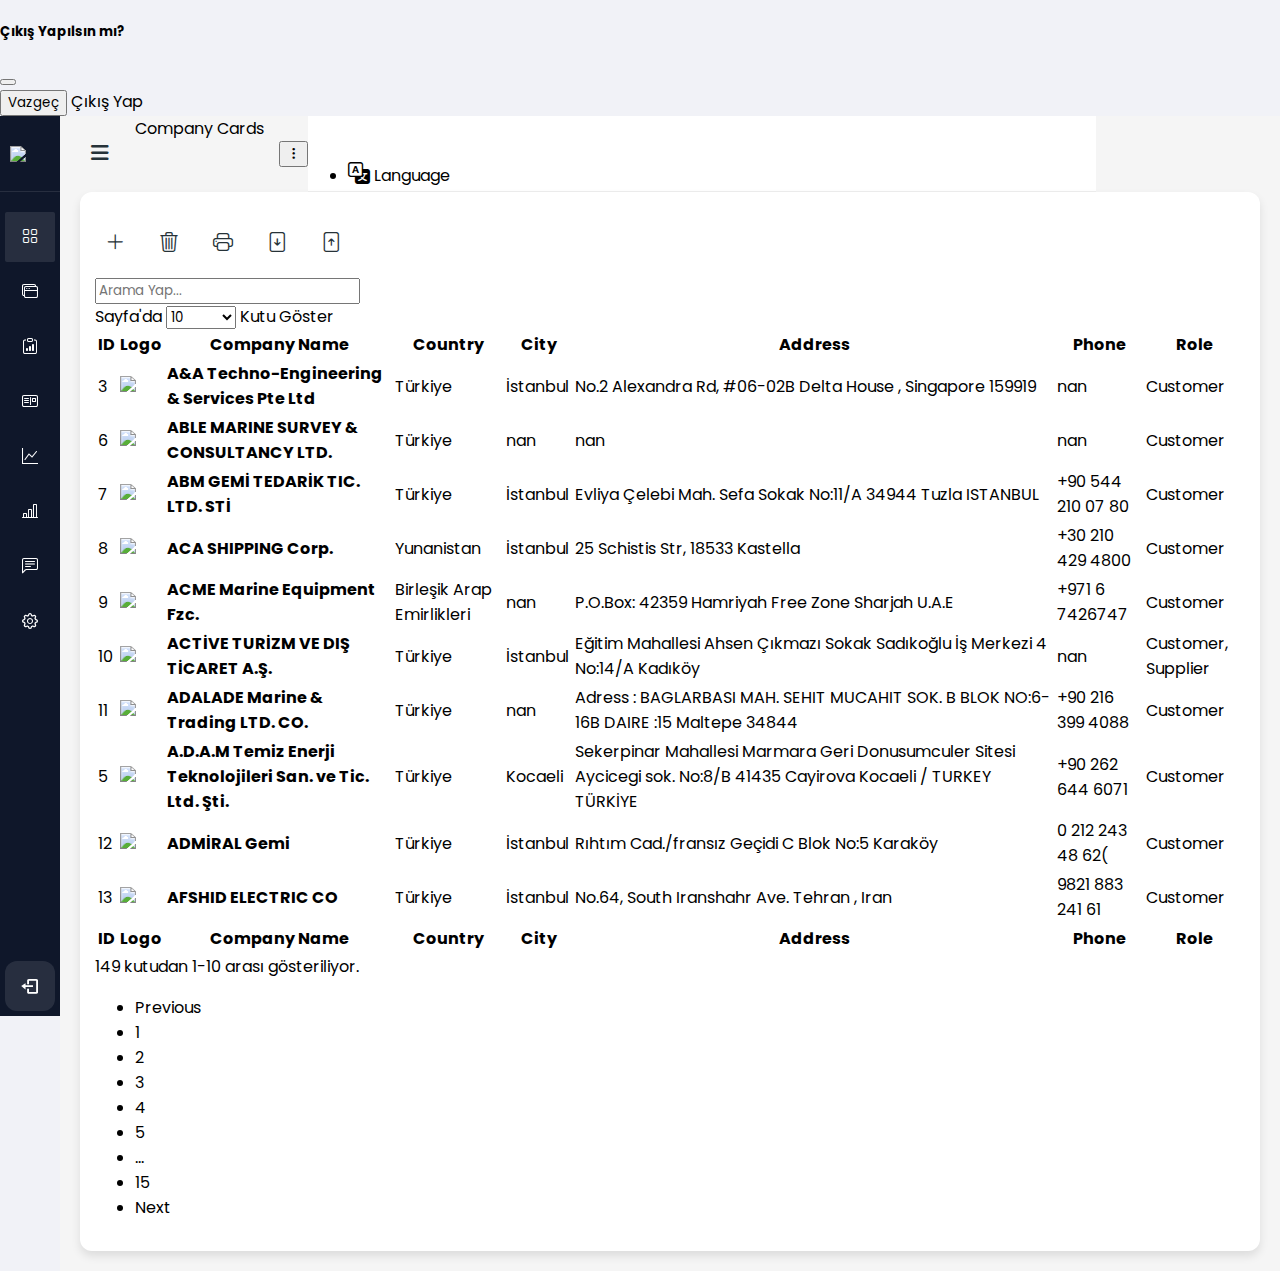
==== commit e11c4dc4: "customer sayfasında değişiklikler yapıldı" ====
--- a/customer.html
+++ b/customer.html
@@ -1,5 +1,6 @@
 <!DOCTYPE html>
 <html lang="tr">
+
 <head>
 	<meta charset="UTF-8">
 	<meta http-equiv="X-UA-Compatible" content="IE=edge">
@@ -145,9 +146,9267 @@
 	</div>
 
 	<!-- Add/Update Data Modal X-Large-->
-	<div id="addUpdateDataModalXl" class="modal fade" tabindex="-1">
-		<div id="addUpdateDataDialogXl" class="modal-dialog modal-xl modal-dialog-centered modal-dialog-scrollable"
-			hx-target="this"></div>
+	<div id="addUpdateDataModalXl" class="modal fade" tabindex="-1" style="display: none;" aria-hidden="true">
+		<div id="addUpdateDataDialogXl" class="modal-dialog modal-xl modal-dialog-centered modal-dialog-scrollable" hx-target="this">
+			<form hx-post="/card/company_add/" class="modal-content form-container" enctype="multipart/form-data">
+				<input type="hidden" name="csrfmiddlewaretoken" value="tR047GtT83EDc2MwMR5PbMkUr9k3D7wT4U5KOIrkQe0NRD53aAJGygWJkjmtDqy8">
+				
+				<div class="p-4" style="padding: 10px;">
+					<h5 class="lead py-2">Add Company</h5>
+					
+				</div>
+				<div class="modal-body px-4">
+		
+					<!--bootstrap switch
+					<div class="mb-3">
+						<div class="form-check form-switch">
+							<label class="form-check-label" for="flexSwitchCheckDefaultCustomer">Customer</label>
+							<input type="checkbox" name="customerCheck" class="custom-control-input" role="switch" id="flexSwitchCheckDefaultCustomer">
+						</div>
+					</div>
+					/bootstrap switch-->
+		
+					<span style="font-weight:600;">Type</span>
+					<div class="row mb-4 switchConnect">
+						<div class="row mb-3">
+							<div class="col-md-4">
+								<div class="form-check form-check-right form-check-switchery form-check-switchery-sm" style="padding:0;">
+									<label class="custom-control custom-switch custom-control-left">
+										<input type="checkbox" name="customerCheck" class="custom-control-input" role="switch" id="flexSwitchCheckDefaultCustomer">
+										<span class="custom-control-label">Customer</span>
+									</label>
+								</div>
+							</div>
+							<div class="col-md-4">
+								<div class="form-check form-check-right form-check-switchery form-check-switchery-sm" style="padding:0;">
+									<label class="custom-control custom-switch custom-control-left">
+										<input type="checkbox" name="supplierCheck" class="custom-control-input" role="switch" id="flexSwitchCheckDefaultSupplier">
+										<span class="custom-control-label">Supplier</span>
+									</label>
+								</div>
+							</div>
+						</div>
+					</div>
+		
+					<span style="font-weight:600;">Company Info</span>
+					<div class="row mb-4 switchConnect" style="">
+						<div class="row mb-3">
+							<div class="col-md-3 switchConnect">
+								<label for="exampleFormControlTextarea1" class="form-label">Logo</label>
+								<input type="file" name="logo" class="form-control" style="background-color: #fff;" accept="image/*" id="id_logo">
+							</div>
+							<div class="col-md-9 switchConnect">
+								<label for="exampleFormControlTextarea1" class="form-label">Company Name</label>
+								<input type="text" name="name" class="form-control" rows="1" style="background-color: #fff; resize: none;" maxlength="140" required="" id="id_name">
+							</div>
+						</div>
+						
+						<div class="row mb-3">
+							<div class="col-md-3">
+								<div class="switchConnect">
+									<label for="exampleFormControlTextarea1" class="form-label">Country</label>
+									<select name="country" class="form-control form-select" style="background-color: #fff;" id="id_country">
+			<option value="" selected="">---------</option>
+		
+			<option value="1">Afganistan</option>
+		
+			<option value="75">Almanya</option>
+		
+			<option value="213">Amerika Birleşik Devletleri</option>
+		
+			<option value="4">Amerikan Samoası</option>
+		
+			<option value="5">Andorra</option>
+		
+			<option value="6">Angola</option>
+		
+			<option value="7">Antigua ve Barbuda</option>
+		
+			<option value="8">Arjantin</option>
+		
+			<option value="2">Arnavutluk</option>
+		
+			<option value="10">Aruba</option>
+		
+			<option value="11">Avustralya</option>
+		
+			<option value="12">Avusturya</option>
+		
+			<option value="13">Azerbaycan</option>
+		
+			<option value="14">Bahamalar</option>
+		
+			<option value="15">Bahreyn</option>
+		
+			<option value="16">Bangladeş</option>
+		
+			<option value="17">Barbados</option>
+		
+			<option value="221">Batı Şeria</option>
+		
+			<option value="18">Belarus</option>
+		
+			<option value="19">Belçika</option>
+		
+			<option value="20">Belize</option>
+		
+			<option value="21">Benin</option>
+		
+			<option value="22">Bermuda</option>
+		
+			<option value="211">Birleşik Arap Emirlikleri</option>
+		
+			<option value="212">Birleşik Krallık</option>
+		
+			<option value="24">Bolivya</option>
+		
+			<option value="25">Bosna Hersek</option>
+		
+			<option value="26">Botsvana</option>
+		
+			<option value="27">Brezilya</option>
+		
+			<option value="28">Brunei</option>
+		
+			<option value="29">Bulgaristan</option>
+		
+			<option value="30">Burkina Faso</option>
+		
+			<option value="31">Burma</option>
+		
+			<option value="32">Burundi</option>
+		
+			<option value="23">Butan</option>
+		
+			<option value="33">Cabo Verde</option>
+		
+			<option value="39">Çad</option>
+		
+			<option value="37">Cayman Adaları</option>
+		
+			<option value="77">Cebelitarık</option>
+		
+			<option value="52">Çekya</option>
+		
+			<option value="3">Cezayir</option>
+		
+			<option value="55">Cibuti</option>
+		
+			<option value="41">Çin</option>
+		
+			<option value="46">Cook Adaları</option>
+		
+			<option value="50">Curacao</option>
+		
+			<option value="54">Danimarka</option>
+		
+			<option value="200">Doğu Timor</option>
+		
+			<option value="56">Dominika</option>
+		
+			<option value="57">Dominik Cumhuriyeti</option>
+		
+			<option value="58">Ekvador</option>
+		
+			<option value="61">Ekvator Ginesi</option>
+		
+			<option value="60">El Salvador</option>
+		
+			<option value="93">Endonezya</option>
+		
+			<option value="62">Eritre</option>
+		
+			<option value="9">Ermenistan</option>
+		
+			<option value="63">Estonya</option>
+		
+			<option value="192">Esvati̇ni̇ (Svaziland)</option>
+		
+			<option value="64">Etiyopya</option>
+		
+			<option value="65">Falkland Adaları (Malvinas Adaları)</option>
+		
+			<option value="66">Faroe Adaları</option>
+		
+			<option value="140">Fas</option>
+		
+			<option value="67">Fiji</option>
+		
+			<option value="53">Fildişi Sahili</option>
+		
+			<option value="159">Filipinler</option>
+		
+			<option value="68">Finlandiya</option>
+		
+			<option value="69">Fransa</option>
+		
+			<option value="70">Fransız Guyanası</option>
+		
+			<option value="71">Fransız Polinezyası</option>
+		
+			<option value="72">Gabon</option>
+		
+			<option value="73">Gambiya</option>
+		
+			<option value="76">Gana</option>
+		
+			<option value="84">Gine</option>
+		
+			<option value="85">Gine-Bissau</option>
+		
+			<option value="80">Grenada</option>
+		
+			<option value="79">Grönland</option>
+		
+			<option value="81">Guadeloupe</option>
+		
+			<option value="82">Guam</option>
+		
+			<option value="83">Guatemala</option>
+		
+			<option value="185">Güney Afrika</option>
+		
+			<option value="186">Güney Georgia ve Güney Sandwich Adaları</option>
+		
+			<option value="108">Güney Kore</option>
+		
+			<option value="187">Güney Sudan</option>
+		
+			<option value="74">Gürcistan</option>
+		
+			<option value="86">Guyana</option>
+		
+			<option value="87">Haiti</option>
+		
+			<option value="92">Hindistan</option>
+		
+			<option value="48">Hırvatistan</option>
+		
+			<option value="144">Hollanda</option>
+		
+			<option value="88">Honduras</option>
+		
+			<option value="89">Hong Kong</option>
+		
+			<option value="95">Irak</option>
+		
+			<option value="94">İran</option>
+		
+			<option value="96">İrlanda</option>
+		
+			<option value="188">İspanya</option>
+		
+			<option value="98">İsrail</option>
+		
+			<option value="193">İsveç</option>
+		
+			<option value="194">İsviçre</option>
+		
+			<option value="99">İtalya</option>
+		
+			<option value="91">İzlanda</option>
+		
+			<option value="100">Jamaika</option>
+		
+			<option value="101">Japonya</option>
+		
+			<option value="102">Jersey</option>
+		
+			<option value="34">Kamboçya</option>
+		
+			<option value="35">Kamerun</option>
+		
+			<option value="36">Kanada</option>
+		
+			<option value="139">Karadağ</option>
+		
+			<option value="163">Katar</option>
+		
+			<option value="104">Kazakistan</option>
+		
+			<option value="105">Kenya</option>
+		
+			<option value="106">Kiribati</option>
+		
+			<option value="51">Kıbrıs</option>
+		
+			<option value="111">Kırgızistan</option>
+		
+			<option value="42">Kolombiya</option>
+		
+			<option value="43">Komorlar</option>
+		
+			<option value="44">Kongo (Brazzaville)</option>
+		
+			<option value="45">Kongo (Kinşasa)</option>
+		
+			<option value="109">Kosova</option>
+		
+			<option value="47">Kosta Rika</option>
+		
+			<option value="49">Küba</option>
+		
+			<option value="110">Kuveyt</option>
+		
+			<option value="107">Kuzey Kore</option>
+		
+			<option value="150">Kuzey Mariana Adaları</option>
+		
+			<option value="112">Laos</option>
+		
+			<option value="115">Lesoto</option>
+		
+			<option value="113">Letonya</option>
+		
+			<option value="116">Liberya</option>
+		
+			<option value="117">Libya</option>
+		
+			<option value="118">Lihtenştayn</option>
+		
+			<option value="119">Litvanya</option>
+		
+			<option value="114">Lübnan</option>
+		
+			<option value="120">Lüksemburg</option>
+		
+			<option value="90">Macaristan</option>
+		
+			<option value="123">Madagaskar</option>
+		
+			<option value="121">Makao</option>
+		
+			<option value="122">Makedonya</option>
+		
+			<option value="124">Malawi</option>
+		
+			<option value="126">Maldivler</option>
+		
+			<option value="125">Malezya</option>
+		
+			<option value="127">Mali</option>
+		
+			<option value="128">Malta</option>
+		
+			<option value="97">Man Adası</option>
+		
+			<option value="129">Marşal Adaları</option>
+		
+			<option value="130">Martinik</option>
+		
+			<option value="132">Mauritius</option>
+		
+			<option value="133">Mayotte</option>
+		
+			<option value="134">Meksika</option>
+		
+			<option value="135">Mikronezya Federal Devletleri</option>
+		
+			<option value="59">Mısır</option>
+		
+			<option value="138">Moğolistan</option>
+		
+			<option value="136">Moldova</option>
+		
+			<option value="137">Monako</option>
+		
+			<option value="131">Moritanya</option>
+		
+			<option value="141">Mozambik</option>
+		
+			<option value="142">Namibya</option>
+		
+			<option value="143">Nepal</option>
+		
+			<option value="148">Nijer</option>
+		
+			<option value="149">Nijerya</option>
+		
+			<option value="147">Nikaragua</option>
+		
+			<option value="151">Norveç</option>
+		
+			<option value="38">Orta Afrika Cumhuriyeti</option>
+		
+			<option value="215">Özbekistan</option>
+		
+			<option value="153">Pakistan</option>
+		
+			<option value="154">Palau</option>
+		
+			<option value="155">Panama</option>
+		
+			<option value="156">Papua Yeni Gine</option>
+		
+			<option value="157">Paraguay</option>
+		
+			<option value="158">Peru</option>
+		
+			<option value="160">Polonya</option>
+		
+			<option value="161">Portekiz</option>
+		
+			<option value="162">Porto Riko</option>
+		
+			<option value="164">Reunion</option>
+		
+			<option value="165">Romanya</option>
+		
+			<option value="167">Ruanda</option>
+		
+			<option value="166">Rusya</option>
+		
+			<option value="168">Saint Helena</option>
+		
+			<option value="169">Saint Kitts ve Nevis</option>
+		
+			<option value="170">Saint Lucia</option>
+		
+			<option value="171">Saint Vincent ve Grenadinler</option>
+		
+			<option value="172">Samoa</option>
+		
+			<option value="173">San Marino</option>
+		
+			<option value="174">Sao Tome ve Principe</option>
+		
+			<option value="176">Senegal</option>
+		
+			<option value="178">Seyşeller</option>
+		
+			<option value="179">Sierra Leone</option>
+		
+			<option value="40">Şili</option>
+		
+			<option value="180">Singapur</option>
+		
+			<option value="177">Sırbistan</option>
+		
+			<option value="181">Slovakya</option>
+		
+			<option value="182">Slovenya</option>
+		
+			<option value="183">Solomon Adaları</option>
+		
+			<option value="184">Somali</option>
+		
+			<option value="189">Sri Lanka</option>
+		
+			<option value="190">Sudan</option>
+		
+			<option value="191">Surinam</option>
+		
+			<option value="195">Suriye</option>
+		
+			<option value="175">Suudi Arabistan</option>
+		
+			<option value="197">Tacikistan</option>
+		
+			<option value="198">Tanzanya</option>
+		
+			<option value="199">Tayland</option>
+		
+			<option value="196">Tayvan</option>
+		
+			<option value="201">Togo</option>
+		
+			<option value="202">Tonga</option>
+		
+			<option value="203">Trinidad ve Tobago</option>
+		
+			<option value="204">Tunus</option>
+		
+			<option value="205">Türkiye</option>
+		
+			<option value="206">Türkmenistan</option>
+		
+			<option value="207">Turks ve Caicos Adaları</option>
+		
+			<option value="208">Tuvalu</option>
+		
+			<option value="209">Uganda</option>
+		
+			<option value="210">Ukrayna</option>
+		
+			<option value="152">Umman</option>
+		
+			<option value="103">Ürdün</option>
+		
+			<option value="214">Uruguay</option>
+		
+			<option value="216">Vanuatu</option>
+		
+			<option value="217">Vatikan</option>
+		
+			<option value="218">Venezuela</option>
+		
+			<option value="219">Vietnam</option>
+		
+			<option value="220">Wallis ve Futuna</option>
+		
+			<option value="222">Yemen</option>
+		
+			<option value="145">Yeni Kaledonya</option>
+		
+			<option value="146">Yeni Zelanda</option>
+		
+			<option value="78">Yunanistan</option>
+		
+			<option value="223">Zambiya</option>
+		
+			<option value="224">Zimbabve</option>
+		
+		</select>
+								</div>
+					
+								<div class="switchConnect">
+									<label for="exampleFormControlTextarea1" class="form-label">City</label>
+									<select name="city" class="form-control form-select" style="background-color: #fff;" id="id_city">
+			<option value="" selected="">---------</option>
+		
+			<option value="2">Aakkâr</option>
+		
+			<option value="284">A‘ana</option>
+		
+			<option value="3">Aargau</option>
+		
+			<option value="4">Aberdeen City</option>
+		
+			<option value="5">Aberdeenshire</option>
+		
+			<option value="6">Abia</option>
+		
+			<option value="7">Abidjan</option>
+		
+			<option value="8">Abim</option>
+		
+			<option value="9">Abkhazia</option>
+		
+			<option value="10">Abra</option>
+		
+			<option value="11">Abruzzo</option>
+		
+			<option value="13">Abşeron</option>
+		
+			<option value="14">Abū Z̧aby</option>
+		
+			<option value="12">Abyan</option>
+		
+			<option value="15">Aceh</option>
+		
+			<option value="16">Acquaviva</option>
+		
+			<option value="17">Acre</option>
+		
+			<option value="21">Ada</option>
+		
+			<option value="22">Adamaoua</option>
+		
+			<option value="23">Adamawa</option>
+		
+			<option value="4010">‘Adan</option>
+		
+			<option value="24">Adana</option>
+		
+			<option value="3903">Ādažu Novads</option>
+		
+			<option value="20">Ad Dākhilīyah</option>
+		
+			<option value="30">Aḑ Ḑāli‘</option>
+		
+			<option value="18">Ad Daqahlīyah</option>
+		
+			<option value="19">Ad Dawḩah</option>
+		
+			<option value="25">Addu Atholhu</option>
+		
+			<option value="3904">Ādīs Ābeba</option>
+		
+			<option value="29">Adıyaman</option>
+		
+			<option value="26">Adjumani</option>
+		
+			<option value="27">Adrar</option>
+		
+			<option value="28">Adygeya</option>
+		
+			<option value="3905">Āfar</option>
+		
+			<option value="31">Afyonkarahisar</option>
+		
+			<option value="32">Agadez</option>
+		
+			<option value="33">Agago</option>
+		
+			<option value="277">Ağcabədi</option>
+		
+			<option value="278">Ağdam</option>
+		
+			<option value="279">Ağdaş</option>
+		
+			<option value="34">Aglonas Novads</option>
+		
+			<option value="280">Ağrı</option>
+		
+			<option value="281">Ağstafa</option>
+		
+			<option value="282">Ağsu</option>
+		
+			<option value="35">Aguascalientes</option>
+		
+			<option value="36">Agusan del Norte</option>
+		
+			<option value="37">Agusan del Sur</option>
+		
+			<option value="38">Ahal</option>
+		
+			<option value="39">Ahuachapán</option>
+		
+			<option value="40">Aichi</option>
+		
+			<option value="41">Aiga-i-le-Tai</option>
+		
+			<option value="42">Aileu</option>
+		
+			<option value="43">Ainaro</option>
+		
+			<option value="275">Aïn Defla</option>
+		
+			<option value="276">Aïn Temouchent</option>
+		
+			<option value="44">Aizkraukles Novads</option>
+		
+			<option value="45">Aizputes Novads</option>
+		
+			<option value="46">Ajaria</option>
+		
+			<option value="47">Ajdovščina</option>
+		
+			<option value="4011">‘Ajlūn</option>
+		
+			<option value="4012">‘Ajmān</option>
+		
+			<option value="48">Akershus</option>
+		
+			<option value="49">Akita</option>
+		
+			<option value="50">Aklan</option>
+		
+			<option value="51">Akmenė</option>
+		
+			<option value="52">Aknīstes Novads</option>
+		
+			<option value="53">Aksaray</option>
+		
+			<option value="54">Akwa Ibom</option>
+		
+			<option value="108">Alabama</option>
+		
+			<option value="109">Alagoas</option>
+		
+			<option value="56">Al Aḩmadī</option>
+		
+			<option value="110">Alajuela</option>
+		
+			<option value="55">Al Anbār</option>
+		
+			<option value="3887">Åland</option>
+		
+			<option value="106">Al ‘Aqabah</option>
+		
+			<option value="107">Al ‘Āşimah</option>
+		
+			<option value="111">Alaska</option>
+		
+			<option value="112">Alba</option>
+		
+			<option value="64">Al Bāḩah</option>
+		
+			<option value="60">Al Baḩr al Aḩmar</option>
+		
+			<option value="57">Al Balqā’</option>
+		
+			<option value="59">Al Başrah</option>
+		
+			<option value="113">Albay</option>
+		
+			<option value="58">Al Bayḑā’</option>
+		
+			<option value="114">Alberta</option>
+		
+			<option value="115">Alborz</option>
+		
+			<option value="63">Al Buḩayrah</option>
+		
+			<option value="61">Al Buraymī</option>
+		
+			<option value="62">Al Buţnān</option>
+		
+			<option value="116">Alebtong</option>
+		
+			<option value="117">Aleksandrovac</option>
+		
+			<option value="118">Aleksinac</option>
+		
+			<option value="65">Al Fayyūm</option>
+		
+			<option value="66">Al Fujayrah</option>
+		
+			<option value="67">Al Gazira</option>
+		
+			<option value="68">Al Gedaref</option>
+		
+			<option value="119">Alger</option>
+		
+			<option value="69">Al Gharbīyah</option>
+		
+			<option value="103">Al Ḩasakah</option>
+		
+			<option value="104">Al Ḩudaydah</option>
+		
+			<option value="105">Al Ḩudūd ash Shamālīyah</option>
+		
+			<option value="121">Alibori</option>
+		
+			<option value="122">Alibunar</option>
+		
+			<option value="120">Ali Sabieh</option>
+		
+			<option value="70">Al Iskandarīyah</option>
+		
+			<option value="71">Al Ismā‘īlīyah</option>
+		
+			<option value="72">Al Jabal al Akhḑar</option>
+		
+			<option value="73">Al Jabal al Gharbī</option>
+		
+			<option value="74">Al Jafārah</option>
+		
+			<option value="75">Al Jahrā’</option>
+		
+			<option value="76">Al Janūbīyah</option>
+		
+			<option value="77">Al Jawf</option>
+		
+			<option value="79">Al Jīzah</option>
+		
+			<option value="78">Al Jufrah</option>
+		
+			<option value="80">Al Karak</option>
+		
+			<option value="81">Al Khawr wa adh Dhakhīrah</option>
+		
+			<option value="82">Al Kufrah</option>
+		
+			<option value="83">Al Lādhiqīyah</option>
+		
+			<option value="84">Al Madīnah al Munawwarah</option>
+		
+			<option value="85">Al Mafraq</option>
+		
+			<option value="86">Al Mahrah</option>
+		
+			<option value="88">Al Maḩwīt</option>
+		
+			<option value="87">Al Marj</option>
+		
+			<option value="123">Almaty</option>
+		
+			<option value="90">Al Minūfīyah</option>
+		
+			<option value="89">Al Minyā</option>
+		
+			<option value="92">Al Muḩarraq</option>
+		
+			<option value="91">Al Muthanná</option>
+		
+			<option value="124">Alojas Novads</option>
+		
+			<option value="96">Al Qādisīyah</option>
+		
+			<option value="97">Al Qāhirah</option>
+		
+			<option value="93">Al Qalyūbīyah</option>
+		
+			<option value="94">Al Qaşīm</option>
+		
+			<option value="95">Al Qunayţirah</option>
+		
+			<option value="125">Alsungas Novads</option>
+		
+			<option value="126">Alta Verapaz</option>
+		
+			<option value="127">Altay</option>
+		
+			<option value="128">Altayskiy Kray</option>
+		
+			<option value="129">Alto Paraguay</option>
+		
+			<option value="130">Alto Paraná</option>
+		
+			<option value="132">Alūksnes Novads</option>
+		
+			<option value="98">Al Uqşur</option>
+		
+			<option value="101">Al Wādī al Jadīd</option>
+		
+			<option value="102">Al Wāḩāt</option>
+		
+			<option value="99">Al Wakrah</option>
+		
+			<option value="100">Al Wusţá</option>
+		
+			<option value="131">Alytaus Miestas</option>
+		
+			<option value="133">Amambay</option>
+		
+			<option value="145">Amānat al ‘Āşimah</option>
+		
+			<option value="134">Amapá</option>
+		
+			<option value="3906">Āmara</option>
+		
+			<option value="135">Amasya</option>
+		
+			<option value="136">Amatas Novads</option>
+		
+			<option value="137">Amazonas</option>
+		
+			<option value="138">Ammóchostos</option>
+		
+			<option value="139">Amnat Charoen</option>
+		
+			<option value="140">Amolatar</option>
+		
+			<option value="4013">‘Amrān</option>
+		
+			<option value="141">Amudat</option>
+		
+			<option value="142">Amuria</option>
+		
+			<option value="143">Amurskaya Oblast’</option>
+		
+			<option value="144">Amuru</option>
+		
+			<option value="149">Anambra</option>
+		
+			<option value="150">Anatolikí Makedonía kai Thráki</option>
+		
+			<option value="151">Ancash</option>
+		
+			<option value="152">Andalusia</option>
+		
+			<option value="153">Andaman and Nicobar Islands</option>
+		
+			<option value="154">Andhra Pradesh</option>
+		
+			<option value="155">Andijon</option>
+		
+			<option value="156">Andorra la Vella</option>
+		
+			<option value="157">Andrijevica</option>
+		
+			<option value="158">Anenii Noi</option>
+		
+			<option value="160">Angeles</option>
+		
+			<option value="146">An Giang</option>
+		
+			<option value="159">Ang Thong</option>
+		
+			<option value="161">Angus</option>
+		
+			<option value="162">Anhui</option>
+		
+			<option value="163">Anjouan</option>
+		
+			<option value="164">Ankara</option>
+		
+			<option value="165">Ankaran</option>
+		
+			<option value="166">Annaba</option>
+		
+			<option value="147">An Najaf</option>
+		
+			<option value="167">Annobón</option>
+		
+			<option value="148">An Nuqāţ al Khams</option>
+		
+			<option value="3907">Ānseba</option>
+		
+			<option value="168">Antalya</option>
+		
+			<option value="169">Antananarivo</option>
+		
+			<option value="170">Antioquia</option>
+		
+			<option value="171">Antique</option>
+		
+			<option value="172">Antofagasta</option>
+		
+			<option value="173">Antrim and Newtownabbey</option>
+		
+			<option value="174">Antsiranana</option>
+		
+			<option value="175">Anykščiai</option>
+		
+			<option value="176">Anzoátegui</option>
+		
+			<option value="177">Aomori</option>
+		
+			<option value="178">Apac</option>
+		
+			<option value="181">Apače</option>
+		
+			<option value="179">Apatin</option>
+		
+			<option value="180">Apayao</option>
+		
+			<option value="182">Apes Novads</option>
+		
+			<option value="183">Appenzell Ausserrhoden</option>
+		
+			<option value="184">Appenzell Innerrhoden</option>
+		
+			<option value="185">Apure</option>
+		
+			<option value="186">Apurímac</option>
+		
+			<option value="187">Aqmola</option>
+		
+			<option value="188">Aqtöbe</option>
+		
+			<option value="200">Aračinovo</option>
+		
+			<option value="192">Arad</option>
+		
+			<option value="193">Aragatsotn</option>
+		
+			<option value="194">Aragon</option>
+		
+			<option value="195">Aragua</option>
+		
+			<option value="196">Aranđelovac</option>
+		
+			<option value="197">Ararat</option>
+		
+			<option value="198">Arauca</option>
+		
+			<option value="199">Araucanía</option>
+		
+			<option value="201">Arbīl</option>
+		
+			<option value="202">Ardabīl</option>
+		
+			<option value="203">Ardahan</option>
+		
+			<option value="204">Ards and North Down</option>
+		
+			<option value="205">Arequipa</option>
+		
+			<option value="206">Argeş</option>
+		
+			<option value="207">Argyll and Bute</option>
+		
+			<option value="208">Arhangay</option>
+		
+			<option value="209">Ari Atholhu Dhekunuburi</option>
+		
+			<option value="210">Ari Atholhu Uthuruburi</option>
+		
+			<option value="211">Arica y Parinacota</option>
+		
+			<option value="212">Arilje</option>
+		
+			<option value="213">Arima</option>
+		
+			<option value="214">Arizona</option>
+		
+			<option value="215">Arkansas</option>
+		
+			<option value="216">Arkhabīl Suquţrá</option>
+		
+			<option value="217">Arkhangel’skaya Oblast’</option>
+		
+			<option value="218">Armagh, Banbridge and Craigavon</option>
+		
+			<option value="219">Armavir</option>
+		
+			<option value="189">Ar Raqqah</option>
+		
+			<option value="190">Ar Rayyān</option>
+		
+			<option value="191">Ar Riyāḑ</option>
+		
+			<option value="220">Arta</option>
+		
+			<option value="221">Artemisa</option>
+		
+			<option value="222">Artibonite</option>
+		
+			<option value="223">Artigas</option>
+		
+			<option value="224">Artvin</option>
+		
+			<option value="225">Arua</option>
+		
+			<option value="226">Arunāchal Pradesh</option>
+		
+			<option value="227">Arusha</option>
+		
+			<option value="231">Ascension</option>
+		
+			<option value="236">Ashanti</option>
+		
+			<option value="232">Ash Shamāl</option>
+		
+			<option value="233">Ash Shamālīyah</option>
+		
+			<option value="235">Ash Shāriqah</option>
+		
+			<option value="234">Ash Sharqīyah</option>
+		
+			<option value="4014">‘Asīr</option>
+		
+			<option value="237">Assaba</option>
+		
+			<option value="238">Assam</option>
+		
+			<option value="228">As Sulaymānīyah</option>
+		
+			<option value="229">As Suwaydā’</option>
+		
+			<option value="230">As Suways</option>
+		
+			<option value="239">Astana</option>
+		
+			<option value="240">Astara</option>
+		
+			<option value="241">Astrakhanskaya Oblast’</option>
+		
+			<option value="242">Asturias</option>
+		
+			<option value="243">Asunción</option>
+		
+			<option value="244">Aswān</option>
+		
+			<option value="245">Asyūţ</option>
+		
+			<option value="246">Atacama</option>
+		
+			<option value="247">Atacora</option>
+		
+			<option value="249">Atlántico</option>
+		
+			<option value="250">Atlántida</option>
+		
+			<option value="248">Atlantique</option>
+		
+			<option value="283">Aţ Ţafīlah</option>
+		
+			<option value="251">Attapu</option>
+		
+			<option value="252">Attard</option>
+		
+			<option value="253">Attikí</option>
+		
+			<option value="254">Atua</option>
+		
+			<option value="255">Atyraū</option>
+		
+			<option value="256">Auces Novads</option>
+		
+			<option value="257">Auckland</option>
+		
+			<option value="258">Aurora</option>
+		
+			<option value="259">Aust-Agder</option>
+		
+			<option value="260">Australian Capital Territory</option>
+		
+			<option value="261">Austurland</option>
+		
+			<option value="262">Auvergne-Rhône-Alpes</option>
+		
+			<option value="263">Aveiro</option>
+		
+			<option value="264">Awdal</option>
+		
+			<option value="265">Ayacucho</option>
+		
+			<option value="266">Aydın</option>
+		
+			<option value="267">Ayeyawady</option>
+		
+			<option value="268">Aysén</option>
+		
+			<option value="271">Azad Kashmir</option>
+		
+			<option value="3908">Āz̄arbāyjān-e Gharbī</option>
+		
+			<option value="3909">Āz̄arbāyjān-e Sharqī</option>
+		
+			<option value="272">Azores</option>
+		
+			<option value="273">Azuay</option>
+		
+			<option value="274">Az̧ Z̧a‘āyin</option>
+		
+			<option value="269">Az Zarqā’</option>
+		
+			<option value="270">Az Zāwiyah</option>
+		
+			<option value="285">Ba</option>
+		
+			<option value="286">Baalbek-Hermel</option>
+		
+			<option value="289">Babək</option>
+		
+			<option value="585">Bābil</option>
+		
+			<option value="288">Babītes Novads</option>
+		
+			<option value="287">Babušnica</option>
+		
+			<option value="372">Bač</option>
+		
+			<option value="291">Bacău</option>
+		
+			<option value="595">Bắc Giang</option>
+		
+			<option value="596">Bắc Kạn</option>
+		
+			<option value="373">Bačka Palanka</option>
+		
+			<option value="374">Bačka Topola</option>
+		
+			<option value="375">Bački Petrovac</option>
+		
+			<option value="594">Bạc Liêu</option>
+		
+			<option value="597">Bắc Ninh</option>
+		
+			<option value="290">Bacolod</option>
+		
+			<option value="575">Bács-Kiskun</option>
+		
+			<option value="292">Badakhshān</option>
+		
+			<option value="293">Baden-Württemberg</option>
+		
+			<option value="586">Bādghīs</option>
+		
+			<option value="294">Bafatá</option>
+		
+			<option value="295">Baghdād</option>
+		
+			<option value="296">Baghlān</option>
+		
+			<option value="587">Bāgmatī</option>
+		
+			<option value="297">Bago</option>
+		
+			<option value="298">Baguio</option>
+		
+			<option value="299">Bahia</option>
+		
+			<option value="300">Baja California</option>
+		
+			<option value="301">Baja California Sur</option>
+		
+			<option value="302">Baja Verapaz</option>
+		
+			<option value="303">Bajina Bašta</option>
+		
+			<option value="305">Bakı</option>
+		
+			<option value="304">Bakool</option>
+		
+			<option value="306">Balaka</option>
+		
+			<option value="307">Balakən</option>
+		
+			<option value="308">Baldones Novads</option>
+		
+			<option value="309">Balearic Islands</option>
+		
+			<option value="310">Bali</option>
+		
+			<option value="318">Balıkesir</option>
+		
+			<option value="311">Balkan</option>
+		
+			<option value="312">Balkh</option>
+		
+			<option value="313">Balochistān</option>
+		
+			<option value="589">Bălţi</option>
+		
+			<option value="314">Baltinavas Novads</option>
+		
+			<option value="315">Balvu Novads</option>
+		
+			<option value="316">Balzan</option>
+		
+			<option value="317">Balzers</option>
+		
+			<option value="319">Bamako</option>
+		
+			<option value="320">Bamingui-Bangoran</option>
+		
+			<option value="588">Bāmyān</option>
+		
+			<option value="321">Banaadir</option>
+		
+			<option value="322">Banghāzī</option>
+		
+			<option value="323">Bangui</option>
+		
+			<option value="328">Banī Suwayf</option>
+		
+			<option value="324">Banjul</option>
+		
+			<option value="325">Banskobystrický</option>
+		
+			<option value="326">Banteay Meanchey</option>
+		
+			<option value="327">Banten</option>
+		
+			<option value="329">Bar</option>
+		
+			<option value="330">Baranya</option>
+		
+			<option value="331">Barh el Gazel</option>
+		
+			<option value="332">Bari</option>
+		
+			<option value="574">Bà Rịa-Vũng Tàu</option>
+		
+			<option value="333">Barima-Waini</option>
+		
+			<option value="334">Barinas</option>
+		
+			<option value="335">Baringo</option>
+		
+			<option value="336">Barisāl</option>
+		
+			<option value="337">Barking and Dagenham</option>
+		
+			<option value="338">Barnet</option>
+		
+			<option value="339">Barnsley</option>
+		
+			<option value="340">Bartın</option>
+		
+			<option value="343">Basarabeasca</option>
+		
+			<option value="344">Basel-Landschaft</option>
+		
+			<option value="345">Basel-Stadt</option>
+		
+			<option value="346">Bashkortostan</option>
+		
+			<option value="347">Basilan</option>
+		
+			<option value="348">Basilicata</option>
+		
+			<option value="349">Basque Country</option>
+		
+			<option value="341">Bas-Sassandra</option>
+		
+			<option value="350">Basse-Kotto</option>
+		
+			<option value="342">Bas-Uélé</option>
+		
+			<option value="351">Bataan</option>
+		
+			<option value="352">Batanes</option>
+		
+			<option value="353">Batangas</option>
+		
+			<option value="355">Batha</option>
+		
+			<option value="354">Bath and North East Somerset</option>
+		
+			<option value="356">Batken</option>
+		
+			<option value="357">Batman</option>
+		
+			<option value="358">Batna</option>
+		
+			<option value="359">Batočina</option>
+		
+			<option value="360">Battambang</option>
+		
+			<option value="361">Batys Qazaqstan</option>
+		
+			<option value="362">Baucau</option>
+		
+			<option value="363">Bauchi</option>
+		
+			<option value="364">Bauskas Novads</option>
+		
+			<option value="365">Bavaria</option>
+		
+			<option value="366">Bay</option>
+		
+			<option value="369">Bayanhongor</option>
+		
+			<option value="368">Bayan-Ölgiy</option>
+		
+			<option value="370">Bayburt</option>
+		
+			<option value="371">Bayelsa</option>
+		
+			<option value="367">Bay of Plenty</option>
+		
+			<option value="407">Bečej</option>
+		
+			<option value="576">Béchar</option>
+		
+			<option value="376">Bedford</option>
+		
+			<option value="377">Beijing</option>
+		
+			<option value="378">Beja</option>
+		
+			<option value="577">Béja</option>
+		
+			<option value="379">Bejaïa</option>
+		
+			<option value="578">Békés</option>
+		
+			<option value="380">Bela Crkva</option>
+		
+			<option value="382">Belait</option>
+		
+			<option value="381">Bela Palanka</option>
+		
+			<option value="383">Belfast</option>
+		
+			<option value="384">Belgorodskaya Oblast’</option>
+		
+			<option value="385">Belize</option>
+		
+			<option value="386">Beltinci</option>
+		
+			<option value="387">Ben Arous</option>
+		
+			<option value="388">Bender</option>
+		
+			<option value="389">Benedikt</option>
+		
+			<option value="390">Bengkulu</option>
+		
+			<option value="391">Bengo</option>
+		
+			<option value="392">Benguela</option>
+		
+			<option value="393">Benguet</option>
+		
+			<option value="579">Béni Mellal-Khénifra</option>
+		
+			<option value="598">Bến Tre</option>
+		
+			<option value="394">Benue</option>
+		
+			<option value="396">Beočin</option>
+		
+			<option value="395">Beograd</option>
+		
+			<option value="580">Béqaa</option>
+		
+			<option value="397">Berane</option>
+		
+			<option value="398">Berat</option>
+		
+			<option value="399">Berea</option>
+		
+			<option value="400">Berlin</option>
+		
+			<option value="401">Bern</option>
+		
+			<option value="402">Berovo</option>
+		
+			<option value="403">Beverīnas Novads</option>
+		
+			<option value="404">Bexley</option>
+		
+			<option value="405">Beyləqan</option>
+		
+			<option value="406">Beyrouth</option>
+		
+			<option value="593">Bərdə</option>
+		
+			<option value="408">Bherī</option>
+		
+			<option value="434">Bié</option>
+		
+			<option value="410">Bihār</option>
+		
+			<option value="409">Bihor</option>
+		
+			<option value="411">Bijelo Polje</option>
+		
+			<option value="412">Bilecik</option>
+		
+			<option value="414">Biləsuvar</option>
+		
+			<option value="413">Biliran</option>
+		
+			<option value="415">Bingöl</option>
+		
+			<option value="584">Bình Định</option>
+		
+			<option value="581">Bình Dương</option>
+		
+			<option value="582">Bình Phước</option>
+		
+			<option value="583">Bình Thuận</option>
+		
+			<option value="590">Bīnshangul Gumuz</option>
+		
+			<option value="416">Biobío</option>
+		
+			<option value="417">Bioko Norte</option>
+		
+			<option value="418">Bioko Sur</option>
+		
+			<option value="419">Biombo</option>
+		
+			<option value="420">Birgu</option>
+		
+			<option value="421">Birkirkara</option>
+		
+			<option value="422">Birmingham</option>
+		
+			<option value="423">Birštono</option>
+		
+			<option value="425">Biržai</option>
+		
+			<option value="424">Birżebbuġa</option>
+		
+			<option value="426">Bishkek</option>
+		
+			<option value="427">Biskra</option>
+		
+			<option value="428">Bissau</option>
+		
+			<option value="429">Bistrica ob Sotli</option>
+		
+			<option value="430">Bistriţa-Năsăud</option>
+		
+			<option value="431">Bitlis</option>
+		
+			<option value="432">Bitola</option>
+		
+			<option value="433">Bizerte</option>
+		
+			<option value="435">Bjelovarsko-Bilogorska Županija</option>
+		
+			<option value="436">Blace</option>
+		
+			<option value="437">Blackburn with Darwen</option>
+		
+			<option value="438">Blackpool</option>
+		
+			<option value="439">Blaenau Gwent</option>
+		
+			<option value="440">Blagoevgrad</option>
+		
+			<option value="441">Blantyre</option>
+		
+			<option value="442">Bled</option>
+		
+			<option value="443">Blekinge</option>
+		
+			<option value="444">Blida</option>
+		
+			<option value="445">Bloke</option>
+		
+			<option value="446">Blue Nile</option>
+		
+			<option value="448">Boaco</option>
+		
+			<option value="447">Boa Vista</option>
+		
+			<option value="449">Bobonaro</option>
+		
+			<option value="450">Bocas del Toro</option>
+		
+			<option value="451">Bogatić</option>
+		
+			<option value="452">Bogdanci</option>
+		
+			<option value="453">Bogotá</option>
+		
+			<option value="454">Bogovinje</option>
+		
+			<option value="455">Bohinj</option>
+		
+			<option value="456">Bohol</option>
+		
+			<option value="457">Bojnik</option>
+		
+			<option value="459">Boké</option>
+		
+			<option value="458">Bokèo</option>
+		
+			<option value="460">Bolama/Bijagós</option>
+		
+			<option value="461">Bolikhamxai</option>
+		
+			<option value="465">Bolívar</option>
+		
+			<option value="462">Boljevac</option>
+		
+			<option value="463">Bolton</option>
+		
+			<option value="464">Bolu</option>
+		
+			<option value="466">Bomet</option>
+		
+			<option value="467">Bomi</option>
+		
+			<option value="468">Bong</option>
+		
+			<option value="469">Boquerón</option>
+		
+			<option value="470">Bor</option>
+		
+			<option value="471">Bordj Bou Arréridj</option>
+		
+			<option value="472">Borgo Maggiore</option>
+		
+			<option value="473">Borgou</option>
+		
+			<option value="474">Borkou</option>
+		
+			<option value="475">Bormla</option>
+		
+			<option value="476">Borno</option>
+		
+			<option value="477">Borovnica</option>
+		
+			<option value="478">Borsod-Abaúj-Zemplén</option>
+		
+			<option value="479">Bosilegrad</option>
+		
+			<option value="480">Bosilovo</option>
+		
+			<option value="481">Bosnia and Herzegovina, Federation of</option>
+		
+			<option value="482">Botoşani</option>
+		
+			<option value="483">Boucle du Mouhoun</option>
+		
+			<option value="484">Bouenza</option>
+		
+			<option value="485">Bougainville</option>
+		
+			<option value="486">Bouira</option>
+		
+			<option value="487">Boumerdes</option>
+		
+			<option value="488">Bourgogne-Franche-Comté</option>
+		
+			<option value="489">Bournemouth</option>
+		
+			<option value="490">Bovec</option>
+		
+			<option value="491">Boyacá</option>
+		
+			<option value="492">Bracknell Forest</option>
+		
+			<option value="493">Bradford</option>
+		
+			<option value="494">Braga</option>
+		
+			<option value="495">Bragança</option>
+		
+			<option value="526">Brăila</option>
+		
+			<option value="496">Brakna</option>
+		
+			<option value="497">Brandenburg</option>
+		
+			<option value="498">Braslovče</option>
+		
+			<option value="502">Braşov</option>
+		
+			<option value="499">Bratislavský</option>
+		
+			<option value="500">Brava</option>
+		
+			<option value="501">Brazzaville</option>
+		
+			<option value="503">Brcko District</option>
+		
+			<option value="504">Brda</option>
+		
+			<option value="505">Bremen</option>
+		
+			<option value="506">Brent</option>
+		
+			<option value="507">Brestskaya Voblasts’</option>
+		
+			<option value="508">Bretagne</option>
+		
+			<option value="510">Brežice</option>
+		
+			<option value="509">Brezovica</option>
+		
+			<option value="511">Briceni</option>
+		
+			<option value="512">Bridgend</option>
+		
+			<option value="513">Brighton and Hove</option>
+		
+			<option value="514">Bristol, City of</option>
+		
+			<option value="515">British Columbia</option>
+		
+			<option value="516">Brocēnu Novads</option>
+		
+			<option value="517">Brodsko-Posavska Županija</option>
+		
+			<option value="518">Brokopondo</option>
+		
+			<option value="519">Bromley</option>
+		
+			<option value="520">Brong-Ahafo</option>
+		
+			<option value="521">Brunei and Muara</option>
+		
+			<option value="522">Brus</option>
+		
+			<option value="523">Brussels-Capital Region</option>
+		
+			<option value="524">Brvenica</option>
+		
+			<option value="525">Bryanskaya Oblast’</option>
+		
+			<option value="527">Bubanza</option>
+		
+			<option value="528">Buckinghamshire</option>
+		
+			<option value="529">Bucureşti</option>
+		
+			<option value="530">Budapest</option>
+		
+			<option value="531">Bududa</option>
+		
+			<option value="532">Budva</option>
+		
+			<option value="533">Bueng Kan</option>
+		
+			<option value="534">Buenos Aires</option>
+		
+			<option value="535">Buenos Aires, Ciudad Autónoma de</option>
+		
+			<option value="536">Bugiri</option>
+		
+			<option value="537">Buhweju</option>
+		
+			<option value="538">Buikwe</option>
+		
+			<option value="539">Bujanovac</option>
+		
+			<option value="540">Bujumbura Mairie</option>
+		
+			<option value="541">Bujumbura Rural</option>
+		
+			<option value="542">Bukedea</option>
+		
+			<option value="543">Bukidnon</option>
+		
+			<option value="544">Bukomansimbi</option>
+		
+			<option value="545">Bukwa</option>
+		
+			<option value="546">Bulacan</option>
+		
+			<option value="547">Bulambuli</option>
+		
+			<option value="548">Bulawayo</option>
+		
+			<option value="549">Bulgan</option>
+		
+			<option value="550">Buliisa</option>
+		
+			<option value="551">Bumthang</option>
+		
+			<option value="552">Bundibugyo</option>
+		
+			<option value="553">Bungoma</option>
+		
+			<option value="554">Burdur</option>
+		
+			<option value="555">Burgas</option>
+		
+			<option value="556">Burgenland</option>
+		
+			<option value="557">Buriram</option>
+		
+			<option value="558">Bursa</option>
+		
+			<option value="591">Būr Sa‘īd</option>
+		
+			<option value="559">Burtnieku Novads</option>
+		
+			<option value="560">Bururi</option>
+		
+			<option value="561">Bury</option>
+		
+			<option value="562">Buryatiya</option>
+		
+			<option value="563">Busan</option>
+		
+			<option value="592">Būshehr</option>
+		
+			<option value="564">Busia</option>
+		
+			<option value="565">Buskerud</option>
+		
+			<option value="566">Butaleja</option>
+		
+			<option value="567">Butambala</option>
+		
+			<option value="568">Butha-Buthe</option>
+		
+			<option value="569">Butuan</option>
+		
+			<option value="570">Buvuma</option>
+		
+			<option value="571">Buxoro</option>
+		
+			<option value="572">Buyende</option>
+		
+			<option value="573">Buzău</option>
+		
+			<option value="599">Caaguazú</option>
+		
+			<option value="600">Caazapá</option>
+		
+			<option value="601">Cabañas</option>
+		
+			<option value="602">Cabinda</option>
+		
+			<option value="603">Cabo Delgado</option>
+		
+			<option value="3913">Čačak</option>
+		
+			<option value="604">Cacheu</option>
+		
+			<option value="605">Caerphilly</option>
+		
+			<option value="606">Cagayan</option>
+		
+			<option value="607">Cagayan de Oro</option>
+		
+			<option value="608">Cahul</option>
+		
+			<option value="609">Cajamarca</option>
+		
+			<option value="3912">Čajetina</option>
+		
+			<option value="610">Calabria</option>
+		
+			<option value="822">Călăraşi</option>
+		
+			<option value="611">Caldas</option>
+		
+			<option value="612">Calderdale</option>
+		
+			<option value="613">California</option>
+		
+			<option value="614">Callao</option>
+		
+			<option value="615">Caloocan</option>
+		
+			<option value="616">Camagüey</option>
+		
+			<option value="617">Camarines Norte</option>
+		
+			<option value="618">Camarines Sur</option>
+		
+			<option value="820">Cà Mau</option>
+		
+			<option value="619">Cambridgeshire</option>
+		
+			<option value="620">Camden</option>
+		
+			<option value="621">Camiguin</option>
+		
+			<option value="622">Campania</option>
+		
+			<option value="623">Campeche</option>
+		
+			<option value="3888">Çanakkale</option>
+		
+			<option value="662">Cañar</option>
+		
+			<option value="624">Canary Islands</option>
+		
+			<option value="625">Canelones</option>
+		
+			<option value="626">Canillo</option>
+		
+			<option value="627">Canindeyú</option>
+		
+			<option value="3889">Çankırı</option>
+		
+			<option value="628">Cankova</option>
+		
+			<option value="629">Cankuzo</option>
+		
+			<option value="630">Cantabria</option>
+		
+			<option value="631">Cantemir</option>
+		
+			<option value="632">Canterbury</option>
+		
+			<option value="827">Cần Thơ</option>
+		
+			<option value="633">Cao Bằng</option>
+		
+			<option value="634">Capellen</option>
+		
+			<option value="635">Capiz</option>
+		
+			<option value="636">Caquetá</option>
+		
+			<option value="637">Carabobo</option>
+		
+			<option value="639">Caraş-Severin</option>
+		
+			<option value="638">Carazo</option>
+		
+			<option value="640">Carchi</option>
+		
+			<option value="641">Cardiff</option>
+		
+			<option value="642">Caribe Norte</option>
+		
+			<option value="643">Caribe Sur</option>
+		
+			<option value="644">Carlow</option>
+		
+			<option value="645">Carmarthenshire</option>
+		
+			<option value="646">Carnikavas Novads</option>
+		
+			<option value="647">Cartago</option>
+		
+			<option value="648">Casablanca-Settat</option>
+		
+			<option value="649">Casanare</option>
+		
+			<option value="650">Cascades</option>
+		
+			<option value="651">Castelo Branco</option>
+		
+			<option value="652">Castille-La Mancha</option>
+		
+			<option value="653">Castille-Leon</option>
+		
+			<option value="654">Castries</option>
+		
+			<option value="655">Catalonia</option>
+		
+			<option value="656">Catamarca</option>
+		
+			<option value="657">Catanduanes</option>
+		
+			<option value="658">Cauca</option>
+		
+			<option value="823">Căuşeni</option>
+		
+			<option value="659">Cavan</option>
+		
+			<option value="660">Cavite</option>
+		
+			<option value="661">Cayo</option>
+		
+			<option value="663">Ceará</option>
+		
+			<option value="664">Cebu</option>
+		
+			<option value="665">Celje</option>
+		
+			<option value="666">Centar Župa</option>
+		
+			<option value="667">Central</option>
+		
+			<option value="668">Central Abaco</option>
+		
+			<option value="669">Central Bedfordshire</option>
+		
+			<option value="670">Central Darfur</option>
+		
+			<option value="674">Centrale</option>
+		
+			<option value="671">Central Equatoria</option>
+		
+			<option value="672">Central River</option>
+		
+			<option value="673">Central Singapore</option>
+		
+			<option value="675">Centre</option>
+		
+			<option value="676">Centre-Est</option>
+		
+			<option value="677">Centre-Nord</option>
+		
+			<option value="678">Centre-Ouest</option>
+		
+			<option value="679">Centre-Sud</option>
+		
+			<option value="680">Centre-Val de Loire</option>
+		
+			<option value="681">Centro Sur</option>
+		
+			<option value="682">Ceredigion</option>
+		
+			<option value="683">Cerklje na Gorenjskem</option>
+		
+			<option value="684">Cerknica</option>
+		
+			<option value="685">Cerkno</option>
+		
+			<option value="686">Cerkvenjak</option>
+		
+			<option value="687">Cerro Largo</option>
+		
+			<option value="688">Cesar</option>
+		
+			<option value="3914">Češinovo-Obleševo</option>
+		
+			<option value="824">Cēsu Novads</option>
+		
+			<option value="689">Cesvaines Novads</option>
+		
+			<option value="690">Cetinje</option>
+		
+			<option value="691">Ceuta</option>
+		
+			<option value="825">Cəbrayıl</option>
+		
+			<option value="826">Cəlilabad</option>
+		
+			<option value="692">Chachoengsao</option>
+		
+			<option value="693">Chaco</option>
+		
+			<option value="694">Chagang</option>
+		
+			<option value="695">Chaguanas</option>
+		
+			<option value="696">Chahār Maḩāl va Bakhtīārī</option>
+		
+			<option value="697">Chai Nat</option>
+		
+			<option value="698">Chaiyaphum</option>
+		
+			<option value="699">Chalatenango</option>
+		
+			<option value="700">Champasak</option>
+		
+			<option value="701">Chandīgarh</option>
+		
+			<option value="702">Changhua</option>
+		
+			<option value="703">Chanthaburi</option>
+		
+			<option value="704">Chari-Baguirmi</option>
+		
+			<option value="705">Chatham Islands</option>
+		
+			<option value="706">Chechnya</option>
+		
+			<option value="707">Chelyabinskaya Oblast’</option>
+		
+			<option value="708">Cherkas’ka Oblast’</option>
+		
+			<option value="709">Chernihivs’ka Oblast’</option>
+		
+			<option value="710">Chernivets’ka Oblast’</option>
+		
+			<option value="711">Cheshire East</option>
+		
+			<option value="712">Cheshire West and Chester</option>
+		
+			<option value="713">Chhattīsgarh</option>
+		
+			<option value="714">Chhukha</option>
+		
+			<option value="715">Chiang Mai</option>
+		
+			<option value="716">Chiang Rai</option>
+		
+			<option value="717">Chiapas</option>
+		
+			<option value="718">Chiayi</option>
+		
+			<option value="719">Chiba</option>
+		
+			<option value="720">Chiesanuova</option>
+		
+			<option value="721">Chihuahua</option>
+		
+			<option value="722">Chikwawa</option>
+		
+			<option value="723">Chimaltenango</option>
+		
+			<option value="724">Chimborazo</option>
+		
+			<option value="725">Chimbu</option>
+		
+			<option value="727">Chinandega</option>
+		
+			<option value="726">Chin State</option>
+		
+			<option value="728">Chiquimula</option>
+		
+			<option value="729">Chiradzulu</option>
+		
+			<option value="730">Chiriquí</option>
+		
+			<option value="733">Chişinău</option>
+		
+			<option value="731">Chitipa</option>
+		
+			<option value="732">Chittagong</option>
+		
+			<option value="734">Chlef</option>
+		
+			<option value="735">Chobe</option>
+		
+			<option value="736">Chocó</option>
+		
+			<option value="737">Choiseul</option>
+		
+			<option value="738">Choluteca</option>
+		
+			<option value="739">Chon Buri</option>
+		
+			<option value="740">Chongqing</option>
+		
+			<option value="741">Chontales</option>
+		
+			<option value="742">Chubut</option>
+		
+			<option value="743">Chukotskiy Avtonomnyy Okrug</option>
+		
+			<option value="744">Chumphon</option>
+		
+			<option value="745">Chungbuk</option>
+		
+			<option value="746">Chungnam</option>
+		
+			<option value="747">Chuquisaca</option>
+		
+			<option value="748">Chuuk</option>
+		
+			<option value="749">Chuvashiya</option>
+		
+			<option value="750">Chüy</option>
+		
+			<option value="751">Cibao Nordeste</option>
+		
+			<option value="752">Cibao Noroeste</option>
+		
+			<option value="753">Cibao Norte</option>
+		
+			<option value="754">Cibao Sur</option>
+		
+			<option value="755">Cibitoke</option>
+		
+			<option value="756">Ciblas Novads</option>
+		
+			<option value="3910">Ćićevac</option>
+		
+			<option value="757">Ciego de Ávila</option>
+		
+			<option value="758">Cienfuegos</option>
+		
+			<option value="759">Cimişlia</option>
+		
+			<option value="760">Cirkulane</option>
+		
+			<option value="761">City of Freeport</option>
+		
+			<option value="762">Ciudad de México</option>
+		
+			<option value="763">Clackmannanshire</option>
+		
+			<option value="764">Clare</option>
+		
+			<option value="765">Clarendon</option>
+		
+			<option value="766">Clervaux</option>
+		
+			<option value="767">Cluj</option>
+		
+			<option value="768">Coahuila de Zaragoza</option>
+		
+			<option value="769">Coast</option>
+		
+			<option value="770">Cochabamba</option>
+		
+			<option value="771">Coclé</option>
+		
+			<option value="772">Coimbra</option>
+		
+			<option value="773">Cojedes</option>
+		
+			<option value="3915">Čoka</option>
+		
+			<option value="774">Colima</option>
+		
+			<option value="775">Collines</option>
+		
+			<option value="778">Colón</option>
+		
+			<option value="776">Colonia</option>
+		
+			<option value="777">Colorado</option>
+		
+			<option value="779">Comayagua</option>
+		
+			<option value="780">Commewijne</option>
+		
+			<option value="781">Comoé</option>
+		
+			<option value="782">Compostela Valley</option>
+		
+			<option value="783">Conakry</option>
+		
+			<option value="784">Concepción</option>
+		
+			<option value="785">Connecticut</option>
+		
+			<option value="787">Constanţa</option>
+		
+			<option value="786">Constantine</option>
+		
+			<option value="788">Conwy</option>
+		
+			<option value="790">Copán</option>
+		
+			<option value="789">Copperbelt</option>
+		
+			<option value="791">Coquimbo</option>
+		
+			<option value="792">Cordillera</option>
+		
+			<option value="821">Córdoba</option>
+		
+			<option value="793">Cork</option>
+		
+			<option value="794">Cornwall</option>
+		
+			<option value="795">Coronie</option>
+		
+			<option value="796">Corozal</option>
+		
+			<option value="797">Corrientes</option>
+		
+			<option value="798">Corsica</option>
+		
+			<option value="799">Cortés</option>
+		
+			<option value="3890">Çorum</option>
+		
+			<option value="800">Cotabato</option>
+		
+			<option value="801">Cotopaxi</option>
+		
+			<option value="802">Couffo</option>
+		
+			<option value="803">Couva/Tabaquite/Talparo</option>
+		
+			<option value="804">Cova Lima</option>
+		
+			<option value="805">Covasna</option>
+		
+			<option value="806">Coventry</option>
+		
+			<option value="3916">Črenšovci</option>
+		
+			<option value="807">Criuleni</option>
+		
+			<option value="3917">Črna na Koroškem</option>
+		
+			<option value="808">Crna Trava</option>
+		
+			<option value="3918">Črnomelj</option>
+		
+			<option value="809">Cross River</option>
+		
+			<option value="810">Croydon</option>
+		
+			<option value="811">Csongrád</option>
+		
+			<option value="3919">Čučer-Sandevo</option>
+		
+			<option value="812">Cumbria</option>
+		
+			<option value="813">Cundinamarca</option>
+		
+			<option value="814">Cunene</option>
+		
+			<option value="3911">Ćuprija</option>
+		
+			<option value="815">Cuscatlán</option>
+		
+			<option value="816">Cusco</option>
+		
+			<option value="817">Cuvette</option>
+		
+			<option value="818">Cuvette-Ouest</option>
+		
+			<option value="819">Cuyuni-Mazaruni</option>
+		
+			<option value="962">Dādra and Nagar Haveli</option>
+		
+			<option value="828">Daegu</option>
+		
+			<option value="829">Daejeon</option>
+		
+			<option value="830">Dagana</option>
+		
+			<option value="831">Dagdas Novads</option>
+		
+			<option value="832">Dagestan</option>
+		
+			<option value="833">Dagupan</option>
+		
+			<option value="834">Dahūk</option>
+		
+			<option value="835">Dakar</option>
+		
+			<option value="836">Dakhlet Nouadhibou</option>
+		
+			<option value="3922">Đắk Lắk</option>
+		
+			<option value="3923">Đắk Nông</option>
+		
+			<option value="837">Dalarna</option>
+		
+			<option value="838">Damān and Diu</option>
+		
+			<option value="958">Dâmboviţa</option>
+		
+			<option value="3921">Đà Nẵng</option>
+		
+			<option value="839">Danilovgrad</option>
+		
+			<option value="845">Dar‘ā</option>
+		
+			<option value="840">Dar es Salaam</option>
+		
+			<option value="841">Darhan-Uul</option>
+		
+			<option value="842">Darién</option>
+		
+			<option value="843">Darlington</option>
+		
+			<option value="844">Darnah</option>
+		
+			<option value="853">Daşkəsən</option>
+		
+			<option value="854">Daşoguz</option>
+		
+			<option value="846">Daugavpils Novads</option>
+		
+			<option value="847">Davao</option>
+		
+			<option value="850">Davao del Norte</option>
+		
+			<option value="851">Davao del Sur</option>
+		
+			<option value="848">Davao Occidental</option>
+		
+			<option value="849">Davao Oriental</option>
+		
+			<option value="963">Dāykundī</option>
+		
+			<option value="852">Dayr az Zawr</option>
+		
+			<option value="855">Debar</option>
+		
+			<option value="856">Debarca</option>
+		
+			<option value="857">Debub</option>
+		
+			<option value="858">Debubawī K’eyih Bahrī</option>
+		
+			<option value="877">Deçan</option>
+		
+			<option value="859">Dedza</option>
+		
+			<option value="860">Delaware</option>
+		
+			<option value="864">Delčevo</option>
+		
+			<option value="861">Delhi</option>
+		
+			<option value="862">Delta</option>
+		
+			<option value="863">Delta Amacuro</option>
+		
+			<option value="865">Demerara-Mahaica</option>
+		
+			<option value="866">Demir Hisar</option>
+		
+			<option value="867">Demir Kapija</option>
+		
+			<option value="868">Denbighshire</option>
+		
+			<option value="869">Denguélé</option>
+		
+			<option value="870">Denizli</option>
+		
+			<option value="871">Derby</option>
+		
+			<option value="872">Derbyshire</option>
+		
+			<option value="873">Derry and Strabane</option>
+		
+			<option value="874">Despotovac</option>
+		
+			<option value="875">Destrnik</option>
+		
+			<option value="876">Devon</option>
+		
+			<option value="878">Dhaka</option>
+		
+			<option value="879">Dhamār</option>
+		
+			<option value="880">Dhawalāgiri</option>
+		
+			<option value="881">Dhī Qār</option>
+		
+			<option value="882">Dibër</option>
+		
+			<option value="883">Diego Martin</option>
+		
+			<option value="884">Diekirch</option>
+		
+			<option value="3920">Điện Biên</option>
+		
+			<option value="885">Diffa</option>
+		
+			<option value="886">Dikhil</option>
+		
+			<option value="959">Díli</option>
+		
+			<option value="887">Dimashq</option>
+		
+			<option value="888">Dimitrovgrad</option>
+		
+			<option value="889">Dinagat Islands</option>
+		
+			<option value="890">Dingli</option>
+		
+			<option value="891">Diourbel</option>
+		
+			<option value="892">Dirē Dawa</option>
+		
+			<option value="893">District of Columbia</option>
+		
+			<option value="894">Distrito Capital</option>
+		
+			<option value="895">Distrito Federal</option>
+		
+			<option value="896">Divača</option>
+		
+			<option value="898">Diyālá</option>
+		
+			<option value="897">Diyarbakır</option>
+		
+			<option value="899">Djelfa</option>
+		
+			<option value="900">Djibouti</option>
+		
+			<option value="901">Dnipropetrovs’ka Oblast’</option>
+		
+			<option value="902">Dobeles Novads</option>
+		
+			<option value="903">Dobje</option>
+		
+			<option value="904">Dobrepolje</option>
+		
+			<option value="905">Dobrich</option>
+		
+			<option value="906">Dobrna</option>
+		
+			<option value="907">Dobrova-Polhov Gradec</option>
+		
+			<option value="908">Dobrovnik</option>
+		
+			<option value="909">Dodoma</option>
+		
+			<option value="910">Dojran</option>
+		
+			<option value="911">Dokolo</option>
+		
+			<option value="913">Dolenjske Toplice</option>
+		
+			<option value="914">Dolj</option>
+		
+			<option value="915">Doljevac</option>
+		
+			<option value="916">Dolneni</option>
+		
+			<option value="917">Dolnośląskie</option>
+		
+			<option value="912">Dol pri Ljubljani</option>
+		
+			<option value="918">Domagnano</option>
+		
+			<option value="919">Domžale</option>
+		
+			<option value="920">Doncaster</option>
+		
+			<option value="921">Donduşeni</option>
+		
+			<option value="922">Donegal</option>
+		
+			<option value="923">Donets’ka Oblast’</option>
+		
+			<option value="924">Donga</option>
+		
+			<option value="3924">Đồng Nai</option>
+		
+			<option value="3925">Đồng Tháp</option>
+		
+			<option value="925">Dornava</option>
+		
+			<option value="926">Dornod</option>
+		
+			<option value="927">Dornogovĭ</option>
+		
+			<option value="928">Dorset</option>
+		
+			<option value="929">Dosso</option>
+		
+			<option value="930">Dowa</option>
+		
+			<option value="936">Drâa-Tafilalet</option>
+		
+			<option value="931">Dragash</option>
+		
+			<option value="932">Dravograd</option>
+		
+			<option value="933">Drenthe</option>
+		
+			<option value="934">Drochia</option>
+		
+			<option value="935">Druskininkai</option>
+		
+			<option value="940">Dubăsari</option>
+		
+			<option value="937">Dubayy</option>
+		
+			<option value="938">Dublin</option>
+		
+			<option value="939">Dubrovačko-Neretvanska Županija</option>
+		
+			<option value="941">Dudley</option>
+		
+			<option value="942">Dumfries and Galloway</option>
+		
+			<option value="943">Dumyāţ</option>
+		
+			<option value="944">Dunaújváros</option>
+		
+			<option value="945">Dundagas Novads</option>
+		
+			<option value="946">Dundee City</option>
+		
+			<option value="947">Dundgovĭ</option>
+		
+			<option value="960">Dún Laoghaire-Rathdown</option>
+		
+			<option value="948">Duplek</option>
+		
+			<option value="949">Durango</option>
+		
+			<option value="950">Durazno</option>
+		
+			<option value="951">Durbes Novads</option>
+		
+			<option value="952">Durham</option>
+		
+			<option value="953">Durrës</option>
+		
+			<option value="954">Dushanbe</option>
+		
+			<option value="961">Düzce</option>
+		
+			<option value="955">Dytikí Elláda</option>
+		
+			<option value="956">Dytikí Makedonía</option>
+		
+			<option value="957">Dzavhan</option>
+		
+			<option value="964">Ealing</option>
+		
+			<option value="965">East Ayrshire</option>
+		
+			<option value="966">East Berbice-Corentyne</option>
+		
+			<option value="967">East Darfur</option>
+		
+			<option value="968">East Dunbartonshire</option>
+		
+			<option value="975">Eastern</option>
+		
+			<option value="976">Eastern Cape</option>
+		
+			<option value="977">Eastern Equatoria</option>
+		
+			<option value="978">Eastern Highlands</option>
+		
+			<option value="979">Eastern Province</option>
+		
+			<option value="980">Eastern Samar</option>
+		
+			<option value="969">East Lothian</option>
+		
+			<option value="970">East New Britain</option>
+		
+			<option value="971">East Renfrewshire</option>
+		
+			<option value="972">East Riding of Yorkshire</option>
+		
+			<option value="973">East Sepik</option>
+		
+			<option value="974">East Sussex</option>
+		
+			<option value="981">Ebonyi</option>
+		
+			<option value="982">Echternach</option>
+		
+			<option value="983">Edinburgh, City of</option>
+		
+			<option value="984">Edineţ</option>
+		
+			<option value="985">Edirne</option>
+		
+			<option value="986">Edo</option>
+		
+			<option value="987">Ehime</option>
+		
+			<option value="988">Eilean Siar</option>
+		
+			<option value="989">Ekiti</option>
+		
+			<option value="998">Elazığ</option>
+		
+			<option value="999">Elbasan</option>
+		
+			<option value="990">El Bayadh</option>
+		
+			<option value="991">El Beni</option>
+		
+			<option value="1000">Elektrénai</option>
+		
+			<option value="1001">Elgeyo/Marakwet</option>
+		
+			<option value="992">El Oro</option>
+		
+			<option value="993">El Oued</option>
+		
+			<option value="994">El Paraíso</option>
+		
+			<option value="995">El Progreso</option>
+		
+			<option value="996">El Tarf</option>
+		
+			<option value="997">El Valle</option>
+		
+			<option value="1002">Emberá-Wounaan</option>
+		
+			<option value="1003">Embu</option>
+		
+			<option value="1004">Emilia-Romagna</option>
+		
+			<option value="1005">Encamp</option>
+		
+			<option value="1006">Enfield</option>
+		
+			<option value="1007">Enga</option>
+		
+			<option value="1008">English River</option>
+		
+			<option value="1009">Engures Novads</option>
+		
+			<option value="1010">Ennedi-Est</option>
+		
+			<option value="1011">Ennedi-Ouest</option>
+		
+			<option value="1012">Enriquillo</option>
+		
+			<option value="1013">Entre Ríos</option>
+		
+			<option value="1014">Enugu</option>
+		
+			<option value="3891">Équateur</option>
+		
+			<option value="3926">Ērgļu Novads</option>
+		
+			<option value="1015">Ermera</option>
+		
+			<option value="1016">Erongo</option>
+		
+			<option value="1017">Erzincan</option>
+		
+			<option value="1018">Erzurum</option>
+		
+			<option value="1019">Escaldes-Engordany</option>
+		
+			<option value="1021">Eschen</option>
+		
+			<option value="1020">Esch-sur-Alzette</option>
+		
+			<option value="1022">Escuintla</option>
+		
+			<option value="1036">Eşfahān</option>
+		
+			<option value="1023">Eskişehir</option>
+		
+			<option value="1024">Esmeraldas</option>
+		
+			<option value="1025">Espírito Santo</option>
+		
+			<option value="1026">Essequibo Islands-West Demerara</option>
+		
+			<option value="1027">Essex</option>
+		
+			<option value="1028">Est</option>
+		
+			<option value="1029">Estelí</option>
+		
+			<option value="1030">Estuaire</option>
+		
+			<option value="1031">Etelä-Karjala</option>
+		
+			<option value="1032">Etelä-Pohjanmaa</option>
+		
+			<option value="1033">Etelä-Savo</option>
+		
+			<option value="3892">Évora</option>
+		
+			<option value="1034">Extremadura</option>
+		
+			<option value="1035">Extrême-Nord</option>
+		
+			<option value="1037">Faadhippolhu</option>
+		
+			<option value="1046">Fa‘asaleleaga</option>
+		
+			<option value="1038">Faetano</option>
+		
+			<option value="1039">Falcón</option>
+		
+			<option value="1086">Făleşti</option>
+		
+			<option value="1040">Falkirk</option>
+		
+			<option value="1044">Farāh</option>
+		
+			<option value="1041">Faranah</option>
+		
+			<option value="1042">Farg‘ona</option>
+		
+			<option value="1043">Faro</option>
+		
+			<option value="1084">Fārs</option>
+		
+			<option value="1085">Fāryāb</option>
+		
+			<option value="1045">Fatick</option>
+		
+			<option value="1047">Federal Capital Territory</option>
+		
+			<option value="1048">Fejér</option>
+		
+			<option value="1049">Felidhu Atholhu</option>
+		
+			<option value="1050">Ferizaj</option>
+		
+			<option value="1051">Fermanagh and Omagh</option>
+		
+			<option value="1082">Fès-Meknès</option>
+		
+			<option value="1052">Fgura</option>
+		
+			<option value="1053">Fianarantsoa</option>
+		
+			<option value="1054">Fier</option>
+		
+			<option value="1055">Fife</option>
+		
+			<option value="1056">Fingal</option>
+		
+			<option value="1057">Finnmark</option>
+		
+			<option value="1058">Fiorentino</option>
+		
+			<option value="1059">Flacq</option>
+		
+			<option value="1060">Flanders</option>
+		
+			<option value="1061">Flevoland</option>
+		
+			<option value="1062">Flintshire</option>
+		
+			<option value="1063">Flores</option>
+		
+			<option value="1064">Floreşti</option>
+		
+			<option value="1065">Floriana</option>
+		
+			<option value="1066">Florida</option>
+		
+			<option value="1067">Fontana</option>
+		
+			<option value="1068">Formosa</option>
+		
+			<option value="1069">Francisco Morazán</option>
+		
+			<option value="1070">Francistown</option>
+		
+			<option value="1071">Free State</option>
+		
+			<option value="1072">Fribourg</option>
+		
+			<option value="1073">Friuli-Venezia Giulia</option>
+		
+			<option value="1074">Fryslân</option>
+		
+			<option value="1075">Fujian</option>
+		
+			<option value="1076">Fukui</option>
+		
+			<option value="1077">Fukuoka</option>
+		
+			<option value="1078">Fukushima</option>
+		
+			<option value="1079">Funafuti</option>
+		
+			<option value="1080">Fushë Kosovë</option>
+		
+			<option value="1081">Fuvammulah</option>
+		
+			<option value="1083">Füzuli</option>
+		
+			<option value="1089">Gabès</option>
+		
+			<option value="1087">Gaborone</option>
+		
+			<option value="1088">Gabrovo</option>
+		
+			<option value="1090">Gabú</option>
+		
+			<option value="1091">Gadžin Han</option>
+		
+			<option value="1092">Gafsa</option>
+		
+			<option value="1094">Gaga‘emauga</option>
+		
+			<option value="1093">Gagaifomauga</option>
+		
+			<option value="1223">Găgăuzia</option>
+		
+			<option value="1099">Galápagos</option>
+		
+			<option value="1095">Galaţi</option>
+		
+			<option value="1096">Galguduud</option>
+		
+			<option value="1097">Galicia</option>
+		
+			<option value="1098">Galway</option>
+		
+			<option value="1100">Gambēla Hizboch</option>
+		
+			<option value="1101">Gamprin</option>
+		
+			<option value="1102">Gandakī</option>
+		
+			<option value="1103">Gangwon</option>
+		
+			<option value="1104">Gansu</option>
+		
+			<option value="1105">Gao</option>
+		
+			<option value="1106">Garissa</option>
+		
+			<option value="1107">Garkalnes Novads</option>
+		
+			<option value="1108">Gasa</option>
+		
+			<option value="1109">Gash Barka</option>
+		
+			<option value="1110">Gateshead</option>
+		
+			<option value="1111">Gauteng</option>
+		
+			<option value="1218">Gävleborg</option>
+		
+			<option value="1112">Gaza</option>
+		
+			<option value="1113">Gaziantep</option>
+		
+			<option value="1114">Gbarpolu</option>
+		
+			<option value="1115">Gedo</option>
+		
+			<option value="1116">Geghark’unik’</option>
+		
+			<option value="1117">Geita</option>
+		
+			<option value="1118">Gelderland</option>
+		
+			<option value="1119">General Santos</option>
+		
+			<option value="1120">Genève</option>
+		
+			<option value="1121">Georgia</option>
+		
+			<option value="1122">Gevgelija</option>
+		
+			<option value="1231">Gədəbəy</option>
+		
+			<option value="1232">Gəncə</option>
+		
+			<option value="1224">Għajnsielem</option>
+		
+			<option value="1123">Ghanzi</option>
+		
+			<option value="1225">Għarb</option>
+		
+			<option value="1124">Ghardaïa</option>
+		
+			<option value="1226">Għargħur</option>
+		
+			<option value="1227">Għasri</option>
+		
+			<option value="1126">Ghāt</option>
+		
+			<option value="1228">Għaxaq</option>
+		
+			<option value="1125">Ghaznī</option>
+		
+			<option value="1127">Ghōr</option>
+		
+			<option value="1128">Gia Lai</option>
+		
+			<option value="1129">Gifu</option>
+		
+			<option value="1229">Gīlān</option>
+		
+			<option value="1130">Gilgit-Baltistan</option>
+		
+			<option value="1131">Giresun</option>
+		
+			<option value="1132">Gisborne</option>
+		
+			<option value="1133">Gitega</option>
+		
+			<option value="1134">Giurgiu</option>
+		
+			<option value="1135">Gjakovë</option>
+		
+			<option value="1136">Gjilan</option>
+		
+			<option value="1137">Gjirokastër</option>
+		
+			<option value="1138">Glarus</option>
+		
+			<option value="1139">Glasgow City</option>
+		
+			<option value="1140">Gllogovc</option>
+		
+			<option value="1141">Glodeni</option>
+		
+			<option value="1142">Gloucestershire</option>
+		
+			<option value="1143">Goa</option>
+		
+			<option value="1219">Gôh-Djiboua</option>
+		
+			<option value="1144">Goiás</option>
+		
+			<option value="1145">Golestān</option>
+		
+			<option value="1146">Golubac</option>
+		
+			<option value="1147">Gomba</option>
+		
+			<option value="1148">Gombe</option>
+		
+			<option value="1149">Goranboy</option>
+		
+			<option value="1150">Gorenja Vas-Poljane</option>
+		
+			<option value="1151">Gorgol</option>
+		
+			<option value="1152">Gorišnica</option>
+		
+			<option value="1153">Gorj</option>
+		
+			<option value="1154">Gorje</option>
+		
+			<option value="1155">Gornja Radgona</option>
+		
+			<option value="1156">Gornji Grad</option>
+		
+			<option value="1157">Gornji Milanovac</option>
+		
+			<option value="1158">Gornji Petrovci</option>
+		
+			<option value="1159">Gorontalo</option>
+		
+			<option value="1160">Gostivar</option>
+		
+			<option value="1161">Gotland</option>
+		
+			<option value="1162">Govĭ-Altay</option>
+		
+			<option value="1163">Govĭsümber</option>
+		
+			<option value="1221">Göyçay</option>
+		
+			<option value="1220">Göygöl</option>
+		
+			<option value="1177">Graçanicë</option>
+		
+			<option value="1164">Gracias a Dios</option>
+		
+			<option value="1165">Grad</option>
+		
+			<option value="1166">Gradsko</option>
+		
+			<option value="1167">Granada</option>
+		
+			<option value="1174">Grand’Anse</option>
+		
+			<option value="1168">Grand Bassa</option>
+		
+			<option value="1169">Grand Cape Mount</option>
+		
+			<option value="1173">Grande Comore</option>
+		
+			<option value="1170">Grand Est</option>
+		
+			<option value="1171">Grand Gedeh</option>
+		
+			<option value="1172">Grand Kru</option>
+		
+			<option value="1175">Granma</option>
+		
+			<option value="1176">Graubünden</option>
+		
+			<option value="1178">Greater Accra</option>
+		
+			<option value="1179">Greenwich</option>
+		
+			<option value="1180">Grevenmacher</option>
+		
+			<option value="1181">Grobiņas Novads</option>
+		
+			<option value="1182">Groningen</option>
+		
+			<option value="1183">Gros-Islet</option>
+		
+			<option value="1184">Grosuplje</option>
+		
+			<option value="1185">Guainía</option>
+		
+			<option value="1186">Guairá</option>
+		
+			<option value="1187">Guanacaste</option>
+		
+			<option value="1188">Guanajuato</option>
+		
+			<option value="1189">Guangdong</option>
+		
+			<option value="1190">Guangxi</option>
+		
+			<option value="1191">Guantánamo</option>
+		
+			<option value="1192">Guarda</option>
+		
+			<option value="1210">Guárico</option>
+		
+			<option value="1193">Guatemala</option>
+		
+			<option value="1194">Guaviare</option>
+		
+			<option value="1195">Guayas</option>
+		
+			<option value="1196">Gudja</option>
+		
+			<option value="1197">Guelma</option>
+		
+			<option value="1198">Guelmim-Oued Noun</option>
+		
+			<option value="1211">Guéra</option>
+		
+			<option value="1199">Guerrero</option>
+		
+			<option value="1200">Guidimaka</option>
+		
+			<option value="1201">Guimaras</option>
+		
+			<option value="1202">Guizhou</option>
+		
+			<option value="1203">Gujarāt</option>
+		
+			<option value="1204">Gulbenes Novads</option>
+		
+			<option value="1205">Gulf</option>
+		
+			<option value="1206">Gulu</option>
+		
+			<option value="1222">Gümüşhane</option>
+		
+			<option value="1207">Gunma</option>
+		
+			<option value="1208">Guria</option>
+		
+			<option value="1209">Gusinje</option>
+		
+			<option value="1212">Gwangju</option>
+		
+			<option value="1213">Gwynedd</option>
+		
+			<option value="1214">Gyeongbuk</option>
+		
+			<option value="1215">Gyeonggi</option>
+		
+			<option value="1216">Gyeongnam</option>
+		
+			<option value="1217">Győr-Moson-Sopron</option>
+		
+			<option value="1230">Gżira</option>
+		
+			<option value="1233">Haa</option>
+		
+			<option value="1235">Hacıqabul</option>
+		
+			<option value="1234">Hackney</option>
+		
+			<option value="1236">Hadhdhunmathi</option>
+		
+			<option value="1237">Hadjer-Lamis</option>
+		
+			<option value="4007">Ḩaḑramawt</option>
+		
+			<option value="1335">Hà Giang</option>
+		
+			<option value="1345">Hải Dương</option>
+		
+			<option value="1238">Haifa</option>
+		
+			<option value="4009">Ḩā’il</option>
+		
+			<option value="1239">Hainan</option>
+		
+			<option value="1346">Hải Phòng</option>
+		
+			<option value="1240">Hajdina</option>
+		
+			<option value="1241">Hajdú-Bihar</option>
+		
+			<option value="4004">Ḩajjah</option>
+		
+			<option value="1242">Hakkâri</option>
+		
+			<option value="4005">Ḩalab</option>
+		
+			<option value="1243">Halland</option>
+		
+			<option value="1244">Halton</option>
+		
+			<option value="1245">Hamadān</option>
+		
+			<option value="4006">Ḩamāh</option>
+		
+			<option value="1246">Hambuk</option>
+		
+			<option value="1247">Hamburg</option>
+		
+			<option value="1248">Hamilton</option>
+		
+			<option value="1249">Hammersmith and Fulham</option>
+		
+			<option value="1250">Hamnam</option>
+		
+			<option value="1251">Hampshire</option>
+		
+			<option value="3927">Ħamrun</option>
+		
+			<option value="1336">Hà Nam</option>
+		
+			<option value="1252">Hani i Elezit</option>
+		
+			<option value="1337">Hà Nội</option>
+		
+			<option value="1253">Hanover</option>
+		
+			<option value="1254">Harare</option>
+		
+			<option value="1255">Hardap</option>
+		
+			<option value="1343">Hārerī Hizb</option>
+		
+			<option value="1256">Harghita</option>
+		
+			<option value="1257">Haringey</option>
+		
+			<option value="1258">Harjumaa</option>
+		
+			<option value="1259">Harrow</option>
+		
+			<option value="1260">Hartlepool</option>
+		
+			<option value="1261">Haryāna</option>
+		
+			<option value="1262">Haskovo</option>
+		
+			<option value="1263">Hatay</option>
+		
+			<option value="1338">Hà Tĩnh</option>
+		
+			<option value="1347">Hậu Giang</option>
+		
+			<option value="1269">Haute-Kotto</option>
+		
+			<option value="1264">Haut-Katanga</option>
+		
+			<option value="1265">Haut-Lomami</option>
+		
+			<option value="1266">Haut-Mbomou</option>
+		
+			<option value="1267">Haut-Ogooué</option>
+		
+			<option value="1270">Hauts-Bassins</option>
+		
+			<option value="1271">Hauts-de-France</option>
+		
+			<option value="1268">Haut-Uélé</option>
+		
+			<option value="1272">Havering</option>
+		
+			<option value="1273">Hawaii</option>
+		
+			<option value="1274">Hawke’s Bay</option>
+		
+			<option value="1275">Hebei</option>
+		
+			<option value="1276">Hedmark</option>
+		
+			<option value="1277">Heilongjiang</option>
+		
+			<option value="1278">Hela</option>
+		
+			<option value="1279">Helmand</option>
+		
+			<option value="1280">Henan</option>
+		
+			<option value="1281">Hentiy</option>
+		
+			<option value="1287">Herāt</option>
+		
+			<option value="1282">Herceg Novi</option>
+		
+			<option value="1283">Heredia</option>
+		
+			<option value="1284">Herefordshire</option>
+		
+			<option value="1285">Herrera</option>
+		
+			<option value="1286">Hertfordshire</option>
+		
+			<option value="1288">Hesse</option>
+		
+			<option value="1289">Heves</option>
+		
+			<option value="1290">Hhohho</option>
+		
+			<option value="1291">Hidalgo</option>
+		
+			<option value="1292">Highland</option>
+		
+			<option value="1293">Higuamo</option>
+		
+			<option value="1294">Hiiraan</option>
+		
+			<option value="1295">Hiiumaa</option>
+		
+			<option value="1296">Hillingdon</option>
+		
+			<option value="1297">Himāchal Pradesh</option>
+		
+			<option value="4008">Ḩimş</option>
+		
+			<option value="1339">Hînceşti</option>
+		
+			<option value="1298">Hiroshima</option>
+		
+			<option value="1340">Hòa Bình</option>
+		
+			<option value="1315">Hoče-Slivnica</option>
+		
+			<option value="1348">Hồ Chí Minh</option>
+		
+			<option value="1299">Hodh ech Chargui</option>
+		
+			<option value="1300">Hodh el Gharbi</option>
+		
+			<option value="1341">Hódmezővásárhely</option>
+		
+			<option value="1301">Hodoš</option>
+		
+			<option value="1302">Hoima</option>
+		
+			<option value="1303">Hokkaidō</option>
+		
+			<option value="1304">Holguín</option>
+		
+			<option value="1305">Homa Bay</option>
+		
+			<option value="1306">Homyel’skaya Voblasts’</option>
+		
+			<option value="1307">Honiara</option>
+		
+			<option value="1308">Hordaland</option>
+		
+			<option value="1309">Horjul</option>
+		
+			<option value="1310">Hormozgān</option>
+		
+			<option value="1311">Houaphan</option>
+		
+			<option value="1312">Hounslow</option>
+		
+			<option value="1313">Hovd</option>
+		
+			<option value="1314">Hovedstaden</option>
+		
+			<option value="1342">Hövsgöl</option>
+		
+			<option value="1316">Hrastnik</option>
+		
+			<option value="1317">Hrodzyenskaya Voblasts’</option>
+		
+			<option value="1318">Hrpelje-Kozina</option>
+		
+			<option value="1319">Hsinchu</option>
+		
+			<option value="1320">Hualien</option>
+		
+			<option value="1321">Huambo</option>
+		
+			<option value="1322">Huancavelica</option>
+		
+			<option value="1330">Huánuco</option>
+		
+			<option value="1323">Hubei</option>
+		
+			<option value="1324">Huehuetenango</option>
+		
+			<option value="1325">Huila</option>
+		
+			<option value="1331">Huíla</option>
+		
+			<option value="1326">Hunan</option>
+		
+			<option value="1327">Hunedoara</option>
+		
+			<option value="1344">Hưng Yên</option>
+		
+			<option value="1328">Huvadhu Atholhu Dhekunuburi</option>
+		
+			<option value="1329">Huvadhu Atholhu Uthuruburi</option>
+		
+			<option value="1332">Hwangbuk</option>
+		
+			<option value="1333">Hwangnam</option>
+		
+			<option value="1334">Hyōgo</option>
+		
+			<option value="1349">Ialomiţa</option>
+		
+			<option value="1350">Ialoveni</option>
+		
+			<option value="1351">Iaşi</option>
+		
+			<option value="1352">Ibanda</option>
+		
+			<option value="1353">Ibaraki</option>
+		
+			<option value="1354">Ibb</option>
+		
+			<option value="1355">Ica</option>
+		
+			<option value="1357">Idaho</option>
+		
+			<option value="1356">Ida-Virumaa</option>
+		
+			<option value="1358">Idlib</option>
+		
+			<option value="1359">Idrija</option>
+		
+			<option value="1360">Iecavas Novads</option>
+		
+			<option value="1361">Ifugao</option>
+		
+			<option value="1362">Ig</option>
+		
+			<option value="1363">Iganga</option>
+		
+			<option value="1425">Iğdır</option>
+		
+			<option value="1364">Ignalina</option>
+		
+			<option value="1365">Iklin</option>
+		
+			<option value="1366">Ikšķiles Novads</option>
+		
+			<option value="3928">Īlām</option>
+		
+			<option value="3894">Île-de-France</option>
+		
+			<option value="3895">Îles du Vent</option>
+		
+			<option value="1367">Ilfov</option>
+		
+			<option value="1368">Iligan</option>
+		
+			<option value="1369">Ilinden</option>
+		
+			<option value="1370">Ilirska Bistrica</option>
+		
+			<option value="1371">Illinois</option>
+		
+			<option value="1372">Illizi</option>
+		
+			<option value="1373">Ilocos Norte</option>
+		
+			<option value="1374">Ilocos Sur</option>
+		
+			<option value="1375">Iloilo</option>
+		
+			<option value="1376">Ilūkstes Novads</option>
+		
+			<option value="1377">Imbabura</option>
+		
+			<option value="1378">Imdina</option>
+		
+			<option value="1379">Imereti</option>
+		
+			<option value="1384">Imġarr</option>
+		
+			<option value="3929">İmişli</option>
+		
+			<option value="1380">Imo</option>
+		
+			<option value="1381">Imqabba</option>
+		
+			<option value="1382">Imsida</option>
+		
+			<option value="1383">Imtarfa</option>
+		
+			<option value="1385">Incheon</option>
+		
+			<option value="1386">Inchiri</option>
+		
+			<option value="1393">Inčukalna Novads</option>
+		
+			<option value="1387">Indiana</option>
+		
+			<option value="1394">Inđija</option>
+		
+			<option value="1388">Ingushetiya</option>
+		
+			<option value="1389">Inhambane</option>
+		
+			<option value="1390">Inner Mongolia</option>
+		
+			<option value="1391">Intibucá</option>
+		
+			<option value="1392">Inverclyde</option>
+		
+			<option value="1395">Ionía Nísia</option>
+		
+			<option value="1396">Iowa</option>
+		
+			<option value="3893">Ípeiros</option>
+		
+			<option value="1397">Irbid</option>
+		
+			<option value="1398">Irig</option>
+		
+			<option value="1399">Iringa</option>
+		
+			<option value="1400">Irkutskaya Oblast’</option>
+		
+			<option value="1401">Isabel</option>
+		
+			<option value="1402">Isabela</option>
+		
+			<option value="1403">Ishikawa</option>
+		
+			<option value="1404">Isingiro</option>
+		
+			<option value="1405">Isiolo</option>
+		
+			<option value="1406">Isla</option>
+		
+			<option value="1407">Isla de la Juventud</option>
+		
+			<option value="1412">Islāmābād</option>
+		
+			<option value="1408">Islas de la Bahía</option>
+		
+			<option value="1409">Isle of Anglesey</option>
+		
+			<option value="1410">Isle of Wight</option>
+		
+			<option value="1411">Islington</option>
+		
+			<option value="3930">İsmayıllı</option>
+		
+			<option value="1413">Isparta</option>
+		
+			<option value="3931">İstanbul</option>
+		
+			<option value="1414">Istarska Županija</option>
+		
+			<option value="1415">Istog</option>
+		
+			<option value="1416">Itapúa</option>
+		
+			<option value="1417">Ituri</option>
+		
+			<option value="1421">Ivančna Gorica</option>
+		
+			<option value="1418">Ivanjica</option>
+		
+			<option value="1419">Ivano-Frankivs’ka Oblast’</option>
+		
+			<option value="1420">Ivanovskaya Oblast’</option>
+		
+			<option value="1422">Iwate</option>
+		
+			<option value="1423">Izabal</option>
+		
+			<option value="3932">İzmir</option>
+		
+			<option value="1424">Izola</option>
+		
+			<option value="1426">Jagodina</option>
+		
+			<option value="1427">Jakarta</option>
+		
+			<option value="1428">Jalal-Abad</option>
+		
+			<option value="1429">Jalapa</option>
+		
+			<option value="1430">Jalisco</option>
+		
+			<option value="1431">Jambi</option>
+		
+			<option value="1432">Jammu and Kashmīr</option>
+		
+			<option value="1482">Jämtland</option>
+		
+			<option value="1433">Janakpur</option>
+		
+			<option value="1435">Janūb al Bāţinah</option>
+		
+			<option value="1436">Janūb ash Sharqīyah</option>
+		
+			<option value="1434">Janūb Sīnā’</option>
+		
+			<option value="1437">Jarash</option>
+		
+			<option value="1483">Järvamaa</option>
+		
+			<option value="1481">Jász-Nagykun-Szolnok</option>
+		
+			<option value="1438">Jaunjelgavas Novads</option>
+		
+			<option value="1439">Jaunpiebalgas Novads</option>
+		
+			<option value="1440">Jaunpils Novads</option>
+		
+			<option value="1441">Jawa Barat</option>
+		
+			<option value="1442">Jawa Tengah</option>
+		
+			<option value="1443">Jawa Timur</option>
+		
+			<option value="1486">Jāzān</option>
+		
+			<option value="1444">Jegunovce</option>
+		
+			<option value="1445">Jeju</option>
+		
+			<option value="1487">Jēkabpils Novads</option>
+		
+			<option value="1446">Jelgavas Novads</option>
+		
+			<option value="1447">Jendouba</option>
+		
+			<option value="1448">Jeonbuk</option>
+		
+			<option value="1449">Jeonnam</option>
+		
+			<option value="1450">Jerusalem</option>
+		
+			<option value="1451">Jesenice</option>
+		
+			<option value="1452">Jezersko</option>
+		
+			<option value="1453">Jharkhand</option>
+		
+			<option value="1454">Jiangsu</option>
+		
+			<option value="1455">Jiangxi</option>
+		
+			<option value="1456">Jigawa</option>
+		
+			<option value="1458">Jihočeský Kraj</option>
+		
+			<option value="1457">Jihomoravský Kraj</option>
+		
+			<option value="1459">Jijel</option>
+		
+			<option value="1460">Jilin</option>
+		
+			<option value="1461">Jinja</option>
+		
+			<option value="1462">Jinotega</option>
+		
+			<option value="1463">Jiwaka</option>
+		
+			<option value="1464">Jizzax</option>
+		
+			<option value="1484">Jõgevamaa</option>
+		
+			<option value="1465">Johor</option>
+		
+			<option value="1466">Jonava</option>
+		
+			<option value="1467">Jonglei</option>
+		
+			<option value="1468">Joniškis</option>
+		
+			<option value="1485">Jönköping</option>
+		
+			<option value="1469">Jowzjān</option>
+		
+			<option value="1470">Jubbada Dhexe</option>
+		
+			<option value="1471">Jubbada Hoose</option>
+		
+			<option value="1472">Jujuy</option>
+		
+			<option value="1473">Junik</option>
+		
+			<option value="1474">Junín</option>
+		
+			<option value="1475">Jura</option>
+		
+			<option value="1476">Jurbarkas</option>
+		
+			<option value="1488">Jūrmala</option>
+		
+			<option value="1477">Juršinci</option>
+		
+			<option value="1478">Jutiapa</option>
+		
+			<option value="1479">Južno Banatski Okrug</option>
+		
+			<option value="1480">Jwaneng</option>
+		
+			<option value="1489">Kaabong</option>
+		
+			<option value="1490">Kabale</option>
+		
+			<option value="1491">Kabardino-Balkariya</option>
+		
+			<option value="1492">Kabarole</option>
+		
+			<option value="1493">Kaberamaido</option>
+		
+			<option value="1794">Kābul</option>
+		
+			<option value="1590">Kaçanik</option>
+		
+			<option value="1494">Kachin State</option>
+		
+			<option value="1495">Kaduna</option>
+		
+			<option value="1496">Kaffrine</option>
+		
+			<option value="1497">Kafr ash Shaykh</option>
+		
+			<option value="1498">Kagawa</option>
+		
+			<option value="1499">Kagera</option>
+		
+			<option value="1500">Kagoshima</option>
+		
+			<option value="1501">Kahramanmaraş</option>
+		
+			<option value="1502">Kainuu</option>
+		
+			<option value="1503">Kairouan</option>
+		
+			<option value="1504">Kaišiadorys</option>
+		
+			<option value="1505">Kajiado</option>
+		
+			<option value="1506">Kakamega</option>
+		
+			<option value="1805">K’akheti</option>
+		
+			<option value="1507">Kalangala</option>
+		
+			<option value="1508">Kalasin</option>
+		
+			<option value="1509">Kalimantan Barat</option>
+		
+			<option value="1510">Kalimantan Selatan</option>
+		
+			<option value="1511">Kalimantan Tengah</option>
+		
+			<option value="1512">Kalimantan Timur</option>
+		
+			<option value="1513">Kalimantan Utara</option>
+		
+			<option value="1514">Kalinga</option>
+		
+			<option value="1515">Kaliningradskaya Oblast’</option>
+		
+			<option value="1516">Kaliro</option>
+		
+			<option value="1517">Kalkara</option>
+		
+			<option value="1518">Kalmar</option>
+		
+			<option value="1519">Kalmykiya</option>
+		
+			<option value="1520">Kalungu</option>
+		
+			<option value="1521">Kaluzhskaya Oblast’</option>
+		
+			<option value="1522">Kalvarijos</option>
+		
+			<option value="1523">Kamchatskiy Kray</option>
+		
+			<option value="1524">Kamenicë</option>
+		
+			<option value="1525">Kamnik</option>
+		
+			<option value="1526">Kampala</option>
+		
+			<option value="1527">Kamphaeng Phet</option>
+		
+			<option value="1528">Kampong Cham</option>
+		
+			<option value="1529">Kampong Chhnang</option>
+		
+			<option value="1530">Kampong Speu</option>
+		
+			<option value="1531">Kampong Thom</option>
+		
+			<option value="1532">Kampot</option>
+		
+			<option value="1533">Kamuli</option>
+		
+			<option value="1534">Kamwenge</option>
+		
+			<option value="1535">Kanagawa</option>
+		
+			<option value="1536">Kanal</option>
+		
+			<option value="1537">Kanchanaburi</option>
+		
+			<option value="1538">Kandahār</option>
+		
+			<option value="1539">Kandal</option>
+		
+			<option value="1540">Kandavas Novads</option>
+		
+			<option value="1541">Kanem</option>
+		
+			<option value="1542">Kangwŏn</option>
+		
+			<option value="1543">Kanjiža</option>
+		
+			<option value="1544">Kankan</option>
+		
+			<option value="1545">Kano</option>
+		
+			<option value="1546">Kansas</option>
+		
+			<option value="1547">Kanta-Häme</option>
+		
+			<option value="1548">Kanungu</option>
+		
+			<option value="1549">Kaohsiung</option>
+		
+			<option value="1550">Kaolack</option>
+		
+			<option value="1551">Kapchorwa</option>
+		
+			<option value="1795">Kāpīsā</option>
+		
+			<option value="1552">Kara</option>
+		
+			<option value="1553">Karabük</option>
+		
+			<option value="1554">Karachayevo-Cherkesiya</option>
+		
+			<option value="1555">Karaman</option>
+		
+			<option value="1">Karas</option>
+		
+			<option value="1556">Karbalā’</option>
+		
+			<option value="1557">Karbinci</option>
+		
+			<option value="1558">Kardzhali</option>
+		
+			<option value="1559">Kareliya</option>
+		
+			<option value="1561">Karlovačka Županija</option>
+		
+			<option value="1560">Karlovarský Kraj</option>
+		
+			<option value="1562">Karnālī</option>
+		
+			<option value="1563">Karnātaka</option>
+		
+			<option value="1788">Kärnten</option>
+		
+			<option value="1564">Karonga</option>
+		
+			<option value="1565">Kars</option>
+		
+			<option value="1796">Kārsavas Novads</option>
+		
+			<option value="1566">Karuzi</option>
+		
+			<option value="1567">Kasaï</option>
+		
+			<option value="1568">Kasaï Central</option>
+		
+			<option value="1569">Kasaï Oriental</option>
+		
+			<option value="1570">Kasese</option>
+		
+			<option value="1571">Kassala</option>
+		
+			<option value="1572">Kasserine</option>
+		
+			<option value="1573">Kastamonu</option>
+		
+			<option value="1574">Kasungu</option>
+		
+			<option value="1575">Katakwi</option>
+		
+			<option value="1576">Katavi</option>
+		
+			<option value="1577">Katsina</option>
+		
+			<option value="1578">Kaunas</option>
+		
+			<option value="1579">Kauno Miestas</option>
+		
+			<option value="1580">Kavadarci</option>
+		
+			<option value="1581">Kavango East</option>
+		
+			<option value="1582">Kavango West</option>
+		
+			<option value="1583">Kayah State</option>
+		
+			<option value="1584">Kayanza</option>
+		
+			<option value="1585">Kayes</option>
+		
+			<option value="1586">Kayin State</option>
+		
+			<option value="1587">Kayseri</option>
+		
+			<option value="1588">Kayunga</option>
+		
+			<option value="1589">Kazlų Rūdos</option>
+		
+			<option value="1591">Kebbi</option>
+		
+			<option value="1789">Kébili</option>
+		
+			<option value="1592">Kedah</option>
+		
+			<option value="1797">Kėdainiai</option>
+		
+			<option value="1790">Kédougou</option>
+		
+			<option value="1593">Keelung</option>
+		
+			<option value="1594">Kef</option>
+		
+			<option value="3933">Ķeguma Novads</option>
+		
+			<option value="3934">Ķekavas Novads</option>
+		
+			<option value="1595">Kelantan</option>
+		
+			<option value="1596">Kelmė</option>
+		
+			<option value="1597">Kemerovskaya Oblast’</option>
+		
+			<option value="1791">Kémo</option>
+		
+			<option value="1598">Kensington and Chelsea</option>
+		
+			<option value="1599">Kent</option>
+		
+			<option value="1600">Kentrikí Makedonía</option>
+		
+			<option value="1601">Kentucky</option>
+		
+			<option value="1602">Kep</option>
+		
+			<option value="1603">Kepulauan Bangka Belitung</option>
+		
+			<option value="1604">Kepulauan Riau</option>
+		
+			<option value="1605">Kerala</option>
+		
+			<option value="1611">Kerċem</option>
+		
+			<option value="1606">Kericho</option>
+		
+			<option value="1607">Kermān</option>
+		
+			<option value="1608">Kermānshāh</option>
+		
+			<option value="1609">Kerry</option>
+		
+			<option value="1610">Kerýneia</option>
+		
+			<option value="1612">Keski-Pohjanmaa</option>
+		
+			<option value="1613">Keski-Suomi</option>
+		
+			<option value="1803">Kəlbəcər</option>
+		
+			<option value="1804">Kəngərli</option>
+		
+			<option value="1614">Kgalagadi</option>
+		
+			<option value="1615">Kgatleng</option>
+		
+			<option value="1616">Khabarovskiy Kray</option>
+		
+			<option value="1617">Khakasiya</option>
+		
+			<option value="1618">Khammouan</option>
+		
+			<option value="1633">Khánh Hòa</option>
+		
+			<option value="1619">Khanty-Mansiyskiy Avtonomnyy Okrug-Yugra</option>
+		
+			<option value="1620">Kharkivs’ka Oblast’</option>
+		
+			<option value="1621">Khartoum</option>
+		
+			<option value="1622">Khatlon</option>
+		
+			<option value="1623">Khenchela</option>
+		
+			<option value="1624">Khersons’ka Oblast’</option>
+		
+			<option value="1625">Khmel’nyts’ka Oblast’</option>
+		
+			<option value="1626">Khomas</option>
+		
+			<option value="1627">Khon Kaen</option>
+		
+			<option value="1628">Khorāsān-e Jonūbī</option>
+		
+			<option value="1629">Khorāsān-e Raẕavī</option>
+		
+			<option value="1630">Khorāsān-e Shomālī</option>
+		
+			<option value="1634">Khōst</option>
+		
+			<option value="1631">Khulna</option>
+		
+			<option value="1635">Khūzestān</option>
+		
+			<option value="1632">Khyber Pakhtunkhwa</option>
+		
+			<option value="1636">Kiambu</option>
+		
+			<option value="1637">Kibaale</option>
+		
+			<option value="1638">Kiboga</option>
+		
+			<option value="1639">Kibuku</option>
+		
+			<option value="1671">Kičevo</option>
+		
+			<option value="1640">Kidal</option>
+		
+			<option value="1641">Kidričevo</option>
+		
+			<option value="1672">Kiến Giang</option>
+		
+			<option value="1670">Kié-Ntem</option>
+		
+			<option value="1642">Kigali</option>
+		
+			<option value="1643">Kigoma</option>
+		
+			<option value="1644">Kikinda</option>
+		
+			<option value="1645">Kildare</option>
+		
+			<option value="1646">Kilifi</option>
+		
+			<option value="1647">Kilimanjaro</option>
+		
+			<option value="1648">Kilis</option>
+		
+			<option value="1649">Kilkenny</option>
+		
+			<option value="1650">Kindia</option>
+		
+			<option value="1651">Kingston</option>
+		
+			<option value="1652">Kingston upon Hull, City of</option>
+		
+			<option value="1653">Kingston upon Thames</option>
+		
+			<option value="1654">Kinmen</option>
+		
+			<option value="1655">Kinshasa</option>
+		
+			<option value="1656">Kirinyaga</option>
+		
+			<option value="1657">Kirklees</option>
+		
+			<option value="1658">Kirkop</option>
+		
+			<option value="1659">Kirkūk</option>
+		
+			<option value="1660">Kirovohrads’ka Oblast’</option>
+		
+			<option value="1661">Kirovskaya Oblast’</option>
+		
+			<option value="1662">Kiruhura</option>
+		
+			<option value="1663">Kirundo</option>
+		
+			<option value="1664">Kiryandongo</option>
+		
+			<option value="1665">Kisii</option>
+		
+			<option value="1666">Kisoro</option>
+		
+			<option value="1667">Kisumu</option>
+		
+			<option value="1668">Kitgum</option>
+		
+			<option value="1669">Kitui</option>
+		
+			<option value="1799">Kırıkkale</option>
+		
+			<option value="1798">Kırklareli</option>
+		
+			<option value="1800">Kırşehir</option>
+		
+			<option value="1673">Kladovo</option>
+		
+			<option value="1674">Klaipėda</option>
+		
+			<option value="1675">Klaipėdos Miestas</option>
+		
+			<option value="1676">Klinë</option>
+		
+			<option value="1677">Kllokot</option>
+		
+			<option value="1678">Knić</option>
+		
+			<option value="1679">Knjaževac</option>
+		
+			<option value="1680">Knowsley</option>
+		
+			<option value="1681">Kobarid</option>
+		
+			<option value="1682">Kobilje</option>
+		
+			<option value="1683">Koboko</option>
+		
+			<option value="1684">Kocaeli</option>
+		
+			<option value="1721">Kočani</option>
+		
+			<option value="1685">Koceljeva</option>
+		
+			<option value="1686">Kocēnu Novads</option>
+		
+			<option value="1722">Kočevje</option>
+		
+			<option value="1801">Kōchi</option>
+		
+			<option value="1687">Kogi</option>
+		
+			<option value="1689">Kohgīlūyeh va Bowyer Aḩmad</option>
+		
+			<option value="1688">Koh Kong</option>
+		
+			<option value="1690">Kokneses Novads</option>
+		
+			<option value="1691">Kolašin</option>
+		
+			<option value="1692">Kolda</option>
+		
+			<option value="1693">Kole</option>
+		
+			<option value="1694">Kolhumadulu</option>
+		
+			<option value="1698">Komárom-Esztergom</option>
+		
+			<option value="1695">Komen</option>
+		
+			<option value="1696">Komenda</option>
+		
+			<option value="1697">Komi</option>
+		
+			<option value="1702">Konče</option>
+		
+			<option value="1700">Kongo Central</option>
+		
+			<option value="1699">Kon Tum</option>
+		
+			<option value="1701">Konya</option>
+		
+			<option value="1703">Koper</option>
+		
+			<option value="1704">Koprivničko-Križevačka Županija</option>
+		
+			<option value="1706">Korçë</option>
+		
+			<option value="1705">Kordestān</option>
+		
+			<option value="1712">Kosī</option>
+		
+			<option value="1723">Košický</option>
+		
+			<option value="1707">Kosjerić</option>
+		
+			<option value="1708">Kosrae</option>
+		
+			<option value="1709">Kostanjevica na Krki</option>
+		
+			<option value="1710">Kostel</option>
+		
+			<option value="1711">Kostromskaya Oblast’</option>
+		
+			<option value="1713">Kotayk’</option>
+		
+			<option value="1714">Kotido</option>
+		
+			<option value="1715">Kotor</option>
+		
+			<option value="1716">Kouilou</option>
+		
+			<option value="1717">Koulikoro</option>
+		
+			<option value="1718">Kovačica</option>
+		
+			<option value="1719">Kovin</option>
+		
+			<option value="1720">Kozje</option>
+		
+			<option value="1724">Krabi</option>
+		
+			<option value="1725">Kragujevac</option>
+		
+			<option value="1726">Kraljevo</option>
+		
+			<option value="1745">Královéhradecký Kraj</option>
+		
+			<option value="1727">Kranj</option>
+		
+			<option value="1728">Kranjska Gora</option>
+		
+			<option value="1729">Krapinsko-Zagorska Županija</option>
+		
+			<option value="1747">Krāslavas Novads</option>
+		
+			<option value="1730">Krasnodarskiy Kray</option>
+		
+			<option value="1731">Krasnoyarskiy Kray</option>
+		
+			<option value="1732">Kratie</option>
+		
+			<option value="1733">Kratovo</option>
+		
+			<option value="1734">Kretinga</option>
+		
+			<option value="1735">Krimuldas Novads</option>
+		
+			<option value="1746">Kríti</option>
+		
+			<option value="1736">Kriva Palanka</option>
+		
+			<option value="1737">Krivogaštani</option>
+		
+			<option value="1738">Križevci</option>
+		
+			<option value="1739">Kronoberg</option>
+		
+			<option value="1748">Krško</option>
+		
+			<option value="1740">Krung Thep Maha Nakhon</option>
+		
+			<option value="1741">Krupanj</option>
+		
+			<option value="1742">Kruševac</option>
+		
+			<option value="1743">Kruševo</option>
+		
+			<option value="1744">Krym, Avtonomna Respublika</option>
+		
+			<option value="1749">Kuala Lumpur</option>
+		
+			<option value="1750">Kuando Kubango</option>
+		
+			<option value="1769">Kučevo</option>
+		
+			<option value="1802">Kŭhistoni Badakhshon</option>
+		
+			<option value="1751">Kujalleq</option>
+		
+			<option value="1752">Kujawsko-Pomorskie</option>
+		
+			<option value="1753">Kukës</option>
+		
+			<option value="1754">Kula</option>
+		
+			<option value="1755">Kuldīgas Novads</option>
+		
+			<option value="1756">Kumamoto</option>
+		
+			<option value="1757">Kumanovo</option>
+		
+			<option value="1758">Kumi</option>
+		
+			<option value="1760">Kunaṟ</option>
+		
+			<option value="1759">Kuna Yala</option>
+		
+			<option value="1761">Kunduz</option>
+		
+			<option value="1762">Kunene</option>
+		
+			<option value="1763">Kungota</option>
+		
+			<option value="1764">Kupiškis</option>
+		
+			<option value="1792">Kürdəmir</option>
+		
+			<option value="1765">Kurganskaya Oblast’</option>
+		
+			<option value="1766">Kurskaya Oblast’</option>
+		
+			<option value="1767">Kuršumlija</option>
+		
+			<option value="1793">Kütahya</option>
+		
+			<option value="1768">Kuzma</option>
+		
+			<option value="1770">Kvemo Kartli</option>
+		
+			<option value="1772">Kwale</option>
+		
+			<option value="1773">Kwango</option>
+		
+			<option value="1774">Kwanza Norte</option>
+		
+			<option value="1775">Kwanza Sul</option>
+		
+			<option value="1776">Kwara</option>
+		
+			<option value="1771">KwaZulu-Natal</option>
+		
+			<option value="1777">Kween</option>
+		
+			<option value="1778">Kweneng</option>
+		
+			<option value="1779">Kwilu</option>
+		
+			<option value="1780">Kyankwanzi</option>
+		
+			<option value="1781">Kyegegwa</option>
+		
+			<option value="1782">Kyenjojo</option>
+		
+			<option value="1783">Kymenlaakso</option>
+		
+			<option value="1787">Kyōto</option>
+		
+			<option value="1784">Kyustendil</option>
+		
+			<option value="1785">Kyyiv, Misto</option>
+		
+			<option value="1786">Kyyivs’ka Oblast’</option>
+		
+			<option value="1976">Läänemaa</option>
+		
+			<option value="1975">Lääne-Virumaa</option>
+		
+			<option value="1816">Labé</option>
+		
+			<option value="1815">Labuan</option>
+		
+			<option value="1817">Lac</option>
+		
+			<option value="1850">Laçın</option>
+		
+			<option value="1818">Lacs</option>
+		
+			<option value="1819">Laghmān</option>
+		
+			<option value="1820">Laghouat</option>
+		
+			<option value="1821">Lagos</option>
+		
+			<option value="1806">La Guajira</option>
+		
+			<option value="1822">Laguna</option>
+		
+			<option value="1823">Lagunes</option>
+		
+			<option value="1807">La Habana</option>
+		
+			<option value="1852">Laḩij</option>
+		
+			<option value="1824">Lai Châu</option>
+		
+			<option value="1825">Laikipia</option>
+		
+			<option value="1826">Lajkovac</option>
+		
+			<option value="1827">Lakes</option>
+		
+			<option value="1828">Lakshadweep</option>
+		
+			<option value="1808">La Libertad</option>
+		
+			<option value="1809">La Massana</option>
+		
+			<option value="1829">Lambayeque</option>
+		
+			<option value="1830">Lambeth</option>
+		
+			<option value="1974">Lâm Đồng</option>
+		
+			<option value="1831">Lampang</option>
+		
+			<option value="1832">Lamphun</option>
+		
+			<option value="1833">Lampung</option>
+		
+			<option value="1834">Lamu</option>
+		
+			<option value="1835">Lamwo</option>
+		
+			<option value="1836">Lanao del Norte</option>
+		
+			<option value="1837">Lanao del Sur</option>
+		
+			<option value="1838">Lancashire</option>
+		
+			<option value="1982">Lạng Sơn</option>
+		
+			<option value="1972">Lào Cai</option>
+		
+			<option value="1839">Laois</option>
+		
+			<option value="1810">La Pampa</option>
+		
+			<option value="1811">La Paz</option>
+		
+			<option value="1840">Lapovo</option>
+		
+			<option value="1841">Lappi</option>
+		
+			<option value="1842">Lapu-Lapu</option>
+		
+			<option value="1843">Lara</option>
+		
+			<option value="1983">L’Ariana</option>
+		
+			<option value="1812">La Rioja</option>
+		
+			<option value="1973">Lárnaka</option>
+		
+			<option value="1851">Laško</option>
+		
+			<option value="1844">Las Piñas</option>
+		
+			<option value="1845">Las Tunas</option>
+		
+			<option value="1813">La Union</option>
+		
+			<option value="1814">La Unión</option>
+		
+			<option value="1846">Lautém</option>
+		
+			<option value="1847">Lavalleja</option>
+		
+			<option value="1848">Lazdijai</option>
+		
+			<option value="1849">Lazio</option>
+		
+			<option value="1853">Lebane</option>
+		
+			<option value="1854">Lebap</option>
+		
+			<option value="1855">Leeds</option>
+		
+			<option value="1856">Lefkosía</option>
+		
+			<option value="1857">Leicester</option>
+		
+			<option value="1858">Leicestershire</option>
+		
+			<option value="1859">Leiria</option>
+		
+			<option value="1860">Leitrim</option>
+		
+			<option value="1977">Lékoumou</option>
+		
+			<option value="1861">Lemesós</option>
+		
+			<option value="1862">Lempira</option>
+		
+			<option value="1863">Lenart</option>
+		
+			<option value="1864">Lendava</option>
+		
+			<option value="1865">Leningradskaya Oblast’</option>
+		
+			<option value="1874">León</option>
+		
+			<option value="1866">Leova</option>
+		
+			<option value="1867">Leposaviq</option>
+		
+			<option value="1868">Leribe</option>
+		
+			<option value="1869">Lerik</option>
+		
+			<option value="1870">Leskovac</option>
+		
+			<option value="1871">Lewisham</option>
+		
+			<option value="1872">Leyte</option>
+		
+			<option value="1873">Lezhë</option>
+		
+			<option value="1981">Lənkəran</option>
+		
+			<option value="1875">Lhuentse</option>
+		
+			<option value="1876">Liaoning</option>
+		
+			<option value="1877">Liban-Nord</option>
+		
+			<option value="1878">Liban-Sud</option>
+		
+			<option value="1879">Liberecký Kraj</option>
+		
+			<option value="1880">Libertador General Bernardo O’Higgins</option>
+		
+			<option value="1907">Ličko-Senjska Županija</option>
+		
+			<option value="1881">Lielvārdes Novads</option>
+		
+			<option value="1882">Lienchiang</option>
+		
+			<option value="1883">Liepāja</option>
+		
+			<option value="1978">Līgatnes Novads</option>
+		
+			<option value="1884">Liguria</option>
+		
+			<option value="1885">Lija</option>
+		
+			<option value="1886">Likouala</option>
+		
+			<option value="1887">Lilongwe</option>
+		
+			<option value="1888">Lima</option>
+		
+			<option value="1889">Limbažu Novads</option>
+		
+			<option value="1890">Limburg</option>
+		
+			<option value="1891">Limerick</option>
+		
+			<option value="1893">Limón</option>
+		
+			<option value="1892">Limpopo</option>
+		
+			<option value="1894">Lincolnshire</option>
+		
+			<option value="1895">Lindi</option>
+		
+			<option value="1896">Lipetskaya Oblast’</option>
+		
+			<option value="1897">Lipjan</option>
+		
+			<option value="1898">Lipkovo</option>
+		
+			<option value="1899">Liquiçá</option>
+		
+			<option value="1900">Lira</option>
+		
+			<option value="1901">Lisboa</option>
+		
+			<option value="1902">Lisburn and Castlereagh</option>
+		
+			<option value="1903">Litija</option>
+		
+			<option value="1904">Litoral</option>
+		
+			<option value="1905">Littoral</option>
+		
+			<option value="1979">Līvānu Novads</option>
+		
+			<option value="1906">Liverpool</option>
+		
+			<option value="1908">Ljig</option>
+		
+			<option value="1909">Ljubljana</option>
+		
+			<option value="1910">Ljubno</option>
+		
+			<option value="1911">Ljubovija</option>
+		
+			<option value="1912">Ljutomer</option>
+		
+			<option value="1913">Lobatse</option>
+		
+			<option value="1914">Lobaye</option>
+		
+			<option value="3935">Łódzkie</option>
+		
+			<option value="1915">Loei</option>
+		
+			<option value="1916">Lofa</option>
+		
+			<option value="1980">Lōgar</option>
+		
+			<option value="1918">Logatec</option>
+		
+			<option value="1917">Log-Dragomer</option>
+		
+			<option value="1919">Logone Occidental</option>
+		
+			<option value="1920">Logone Oriental</option>
+		
+			<option value="1921">Loja</option>
+		
+			<option value="1922">Lomami</option>
+		
+			<option value="1923">Lombardy</option>
+		
+			<option value="1924">London, City of</option>
+		
+			<option value="1925">Long An</option>
+		
+			<option value="1926">Longford</option>
+		
+			<option value="1927">Lop Buri</option>
+		
+			<option value="1928">Lorestān</option>
+		
+			<option value="1929">Loreto</option>
+		
+			<option value="1930">Lorri</option>
+		
+			<option value="1945">Loška Dolina</option>
+		
+			<option value="1946">Loški Potok</option>
+		
+			<option value="1931">Los Lagos</option>
+		
+			<option value="1932">Los Ríos</option>
+		
+			<option value="1933">Los Santos</option>
+		
+			<option value="1934">Louangnamtha</option>
+		
+			<option value="1935">Louangphabang</option>
+		
+			<option value="1936">Louga</option>
+		
+			<option value="1937">Louisiana</option>
+		
+			<option value="1938">Louth</option>
+		
+			<option value="1939">Lovech</option>
+		
+			<option value="1940">Lovrenc na Pohorju</option>
+		
+			<option value="1941">Lower River</option>
+		
+			<option value="1942">Lower Saxony</option>
+		
+			<option value="1943">Loznica</option>
+		
+			<option value="1944">Lozovo</option>
+		
+			<option value="1947">Lualaba</option>
+		
+			<option value="1948">Luanda</option>
+		
+			<option value="1949">Luapula</option>
+		
+			<option value="1953">Lubānas Novads</option>
+		
+			<option value="1950">Lubelskie</option>
+		
+			<option value="1951">Lubombo</option>
+		
+			<option value="1952">Lubuskie</option>
+		
+			<option value="1968">Lučani</option>
+		
+			<option value="1969">Luče</option>
+		
+			<option value="1954">Lucena</option>
+		
+			<option value="1955">Ludzas Novads</option>
+		
+			<option value="1956">Luhans’ka Oblast’</option>
+		
+			<option value="1957">Lukovica</option>
+		
+			<option value="1958">Lumbinī</option>
+		
+			<option value="1959">Lunda Norte</option>
+		
+			<option value="1960">Lunda Sul</option>
+		
+			<option value="1961">Luqa</option>
+		
+			<option value="1962">Lusaka</option>
+		
+			<option value="1963">Luton</option>
+		
+			<option value="1964">Luuka</option>
+		
+			<option value="1965">Luwero</option>
+		
+			<option value="1966">Luxembourg</option>
+		
+			<option value="1967">Luzern</option>
+		
+			<option value="1984">L’vivs’ka Oblast’</option>
+		
+			<option value="1970">Lwengo</option>
+		
+			<option value="1971">Lyantonde</option>
+		
+			<option value="2131">Ma’ākel</option>
+		
+			<option value="1985">Maale</option>
+		
+			<option value="1986">Maale Atholhu</option>
+		
+			<option value="1987">Maalhosmadulu Dhekunuburi</option>
+		
+			<option value="1988">Maalhosmadulu Uthuruburi</option>
+		
+			<option value="2128">Ma‘ān</option>
+		
+			<option value="1989">Machakos</option>
+		
+			<option value="1990">Machinga</option>
+		
+			<option value="1991">Macuata</option>
+		
+			<option value="2129">Ma’dabā</option>
+		
+			<option value="1992">Madang</option>
+		
+			<option value="1993">Madeira</option>
+		
+			<option value="1994">Madhya Pradesh</option>
+		
+			<option value="1995">Madonas Novads</option>
+		
+			<option value="1996">Madre de Dios</option>
+		
+			<option value="1997">Madrid</option>
+		
+			<option value="1998">Madriz</option>
+		
+			<option value="1999">Mae Hong Son</option>
+		
+			<option value="2000">Mafeteng</option>
+		
+			<option value="2001">Magadanskaya Oblast’</option>
+		
+			<option value="2002">Magallanes y de la Antártica Chilena</option>
+		
+			<option value="2003">Magdalena</option>
+		
+			<option value="2004">Maguindanao</option>
+		
+			<option value="2005">Magway</option>
+		
+			<option value="2007">Mahaica-Berbice</option>
+		
+			<option value="2008">Mahajanga</option>
+		
+			<option value="2011">Mahākālī</option>
+		
+			<option value="2012">Mahārāshtra</option>
+		
+			<option value="2006">Maha Sarakham</option>
+		
+			<option value="2009">Mahdia</option>
+		
+			<option value="2010">Mahilyowskaya Voblasts’</option>
+		
+			<option value="2013">Mai-Ndombe</option>
+		
+			<option value="2014">Maine</option>
+		
+			<option value="2015">Maio</option>
+		
+			<option value="2016">Majdanpek</option>
+		
+			<option value="2018">Majšperk</option>
+		
+			<option value="2017">Majuro</option>
+		
+			<option value="2019">Makamba</option>
+		
+			<option value="2020">Makati</option>
+		
+			<option value="2021">Makedonska Kamenica</option>
+		
+			<option value="2022">Makedonski Brod</option>
+		
+			<option value="2023">Makira and Ulawa</option>
+		
+			<option value="2024">Makkah al Mukarramah</option>
+		
+			<option value="2025">Makole</option>
+		
+			<option value="2026">Makueni</option>
+		
+			<option value="2027">Malabon</option>
+		
+			<option value="2028">Malaita</option>
+		
+			<option value="2029">Malampa</option>
+		
+			<option value="2030">Malanje</option>
+		
+			<option value="2031">Malatya</option>
+		
+			<option value="2032">Maldonado</option>
+		
+			<option value="2033">Mali Iđoš</option>
+		
+			<option value="2035">Malishevë</option>
+		
+			<option value="2034">Mali Zvornik</option>
+		
+			<option value="2036">Malo Crniće</option>
+		
+			<option value="2125">Małopolskie</option>
+		
+			<option value="2282">Mālpils Novads</option>
+		
+			<option value="2037">Maluku</option>
+		
+			<option value="2038">Maluku Utara</option>
+		
+			<option value="2039">Mambéré-Kadéï</option>
+		
+			<option value="2040">Mamou</option>
+		
+			<option value="2041">Mamushë</option>
+		
+			<option value="2042">Manabí</option>
+		
+			<option value="2043">Manafwa</option>
+		
+			<option value="2044">Managua</option>
+		
+			<option value="2045">Manatuto</option>
+		
+			<option value="2046">Manawatu-Wanganui</option>
+		
+			<option value="2047">Manchester</option>
+		
+			<option value="2048">Mandalay</option>
+		
+			<option value="2049">Mandaluyong</option>
+		
+			<option value="2050">Mandaue</option>
+		
+			<option value="2051">Mandera</option>
+		
+			<option value="2052">Mandoul</option>
+		
+			<option value="2053">Mangghystaū</option>
+		
+			<option value="2054">Mangochi</option>
+		
+			<option value="2055">Manica</option>
+		
+			<option value="2056">Manicaland</option>
+		
+			<option value="2057">Maniema</option>
+		
+			<option value="2058">Manila</option>
+		
+			<option value="2059">Manipur</option>
+		
+			<option value="2060">Manisa</option>
+		
+			<option value="2061">Manitoba</option>
+		
+			<option value="2062">Manouba</option>
+		
+			<option value="2063">Manufahi</option>
+		
+			<option value="2064">Manus</option>
+		
+			<option value="2065">Manyara</option>
+		
+			<option value="2066">Manzini</option>
+		
+			<option value="2067">Maputo</option>
+		
+			<option value="2068">Mara</option>
+		
+			<option value="2069">Maracha</option>
+		
+			<option value="2070">Maradi</option>
+		
+			<option value="2071">Maramureş</option>
+		
+			<option value="2072">Maranhão</option>
+		
+			<option value="2073">Marche</option>
+		
+			<option value="2074">Mardin</option>
+		
+			<option value="2075">Margibi</option>
+		
+			<option value="2130">Ma’rib</option>
+		
+			<option value="2076">Maribor</option>
+		
+			<option value="2077">Marijampolė</option>
+		
+			<option value="2078">Marikina</option>
+		
+			<option value="2079">Marinduque</option>
+		
+			<option value="2080">Maritime</option>
+		
+			<option value="2081">Mariy-El</option>
+		
+			<option value="2082">Markazī</option>
+		
+			<option value="2083">Markovci</option>
+		
+			<option value="2084">Marlborough</option>
+		
+			<option value="2085">Marowijne</option>
+		
+			<option value="2086">Marrakech-Safi</option>
+		
+			<option value="2087">Marsa</option>
+		
+			<option value="2088">Marsabit</option>
+		
+			<option value="2089">Marsaskala</option>
+		
+			<option value="2090">Marsaxlokk</option>
+		
+			<option value="2283">Mārupes Novads</option>
+		
+			<option value="2091">Mary</option>
+		
+			<option value="2092">Maryland</option>
+		
+			<option value="2093">Masaka</option>
+		
+			<option value="2094">Masallı</option>
+		
+			<option value="2095">Masaya</option>
+		
+			<option value="2096">Masbate</option>
+		
+			<option value="2097">Mascara</option>
+		
+			<option value="2098">Maseru</option>
+		
+			<option value="2099">Mashonaland Central</option>
+		
+			<option value="2100">Mashonaland East</option>
+		
+			<option value="2101">Mashonaland West</option>
+		
+			<option value="2102">Masindi</option>
+		
+			<option value="2103">Masqaţ</option>
+		
+			<option value="2104">Massachusetts</option>
+		
+			<option value="2105">Masvingo</option>
+		
+			<option value="2106">Matabeleland North</option>
+		
+			<option value="2107">Matabeleland South</option>
+		
+			<option value="2108">Matagalpa</option>
+		
+			<option value="2109">Matam</option>
+		
+			<option value="2110">Matanzas</option>
+		
+			<option value="2111">Mato Grosso</option>
+		
+			<option value="2112">Mato Grosso do Sul</option>
+		
+			<option value="2126">Maţrūḩ</option>
+		
+			<option value="2113">Maule</option>
+		
+			<option value="2114">Mauren</option>
+		
+			<option value="2115">Mavrovo i Rostuša</option>
+		
+			<option value="2116">Mayabeque</option>
+		
+			<option value="2117">Mayaro/Rio Claro</option>
+		
+			<option value="2118">Mayo</option>
+		
+			<option value="2119">Mayo-Kébbi Est</option>
+		
+			<option value="2120">Mayo-Kébbi Ouest</option>
+		
+			<option value="2121">Maysān</option>
+		
+			<option value="2122">Mayuge</option>
+		
+			<option value="2284">Māzandarān</option>
+		
+			<option value="2127">Mažeikiai</option>
+		
+			<option value="2123">Mazowieckie</option>
+		
+			<option value="2124">Mazsalacas Novads</option>
+		
+			<option value="2132">Mbale</option>
+		
+			<option value="2133">Mbarara</option>
+		
+			<option value="2134">Mbeya</option>
+		
+			<option value="2135">Mbomou</option>
+		
+			<option value="2136">Mchinji</option>
+		
+			<option value="2137">Meath</option>
+		
+			<option value="2138">Mechī</option>
+		
+			<option value="2139">Mecklenburg-Western Pomerania</option>
+		
+			<option value="2278">Médéa</option>
+		
+			<option value="2277">Médenine</option>
+		
+			<option value="2159">Međimurska Županija</option>
+		
+			<option value="2140">Medveđa</option>
+		
+			<option value="2141">Medvode</option>
+		
+			<option value="2142">Medway</option>
+		
+			<option value="2143">Meghālaya</option>
+		
+			<option value="2144">Mehedinţi</option>
+		
+			<option value="2145">Melaka</option>
+		
+			<option value="2146">Melekeok</option>
+		
+			<option value="2147">Melilla</option>
+		
+			<option value="2148">Mellieħa</option>
+		
+			<option value="2149">Mendoza</option>
+		
+			<option value="2150">Mengeš</option>
+		
+			<option value="2279">Mérida</option>
+		
+			<option value="2151">Merošina</option>
+		
+			<option value="2152">Mersch</option>
+		
+			<option value="2153">Mersin</option>
+		
+			<option value="2285">Mērsraga Novads</option>
+		
+			<option value="2154">Merthyr Tydfil</option>
+		
+			<option value="2155">Merton</option>
+		
+			<option value="2156">Meru</option>
+		
+			<option value="2157">Meta</option>
+		
+			<option value="2158">Metlika</option>
+		
+			<option value="2280">México</option>
+		
+			<option value="2160">Mežica</option>
+		
+			<option value="2161">Miaoli</option>
+		
+			<option value="2162">Michigan</option>
+		
+			<option value="2163">Michoacán de Ocampo</option>
+		
+			<option value="2164">Middlesbrough</option>
+		
+			<option value="2165">Midlands</option>
+		
+			<option value="2166">Midlothian</option>
+		
+			<option value="2167">Midtjylland</option>
+		
+			<option value="2168">Mie</option>
+		
+			<option value="2169">Migori</option>
+		
+			<option value="2170">Miklavž na Dravskem Polju</option>
+		
+			<option value="2171">Mila</option>
+		
+			<option value="2172">Miladhunmadulu Dhekunuburi</option>
+		
+			<option value="2173">Miladhunmadulu Uthuruburi</option>
+		
+			<option value="2174">Milne Bay</option>
+		
+			<option value="2175">Milton Keynes</option>
+		
+			<option value="2176">Minas Gerais</option>
+		
+			<option value="2177">Mingəçevir</option>
+		
+			<option value="2178">Minnesota</option>
+		
+			<option value="2179">Minsk</option>
+		
+			<option value="2180">Minskaya Voblasts’</option>
+		
+			<option value="2181">Mionica</option>
+		
+			<option value="2182">Miranda</option>
+		
+			<option value="2183">Miren-Kostanjevica</option>
+		
+			<option value="2184">Mirna</option>
+		
+			<option value="2185">Mirna Peč</option>
+		
+			<option value="2186">Misamis Occidental</option>
+		
+			<option value="2187">Misamis Oriental</option>
+		
+			<option value="2188">Misiones</option>
+		
+			<option value="2189">Mislinja</option>
+		
+			<option value="2198">Mişrātah</option>
+		
+			<option value="2190">Mississippi</option>
+		
+			<option value="2191">Missouri</option>
+		
+			<option value="2192">Mitooma</option>
+		
+			<option value="2193">Mitrovicë&nbsp;e Jug</option>
+		
+			<option value="2194">Mityana</option>
+		
+			<option value="2195">Miyagi</option>
+		
+			<option value="2196">Miyazaki</option>
+		
+			<option value="2197">Mizoram</option>
+		
+			<option value="2199">Mogila</option>
+		
+			<option value="2200">Mohale’s Hoek</option>
+		
+			<option value="2201">Mohéli</option>
+		
+			<option value="2202">Mojkovac</option>
+		
+			<option value="2203">Moka</option>
+		
+			<option value="2204">Mokhotlong</option>
+		
+			<option value="2205">Mokronog-Trebelno</option>
+		
+			<option value="2207">Molėtai</option>
+		
+			<option value="2206">Molise</option>
+		
+			<option value="2208">Mombasa</option>
+		
+			<option value="2210">Monagas</option>
+		
+			<option value="2211">Monaghan</option>
+		
+			<option value="2212">Monastir</option>
+		
+			<option value="2213">Mondolkiri</option>
+		
+			<option value="2214">Mongala</option>
+		
+			<option value="2215">Mongar</option>
+		
+			<option value="2216">Monmouthshire</option>
+		
+			<option value="2217">Mono</option>
+		
+			<option value="2209">Mon State</option>
+		
+			<option value="2219">Montagnes</option>
+		
+			<option value="2220">Montana</option>
+		
+			<option value="2221">Montegiardino</option>
+		
+			<option value="2222">Montevideo</option>
+		
+			<option value="2218">Mont-Liban</option>
+		
+			<option value="2223">Montserrado</option>
+		
+			<option value="2224">Mopti</option>
+		
+			<option value="2225">Moquegua</option>
+		
+			<option value="2228">Moravče</option>
+		
+			<option value="2226">Moravske Toplice</option>
+		
+			<option value="2227">Moravskoslezský Kraj</option>
+		
+			<option value="2229">Moray</option>
+		
+			<option value="2230">Morazán</option>
+		
+			<option value="2231">Mordoviya</option>
+		
+			<option value="2232">Morelos</option>
+		
+			<option value="2281">Møre og Romsdal</option>
+		
+			<option value="2233">Morobe</option>
+		
+			<option value="2234">Morogoro</option>
+		
+			<option value="2235">Morona-Santiago</option>
+		
+			<option value="2236">Moroto</option>
+		
+			<option value="2237">Moskovskaya Oblast’</option>
+		
+			<option value="2238">Moskva</option>
+		
+			<option value="2239">Mosta</option>
+		
+			<option value="2240">Mostaganem</option>
+		
+			<option value="2241">Mosteiros</option>
+		
+			<option value="2242">Mountain</option>
+		
+			<option value="2243">Moxico</option>
+		
+			<option value="2244">Moyen-Chari</option>
+		
+			<option value="2245">Moyen-Ogooué</option>
+		
+			<option value="2246">Moyo</option>
+		
+			<option value="2247">Mozirje</option>
+		
+			<option value="2248">Mpigi</option>
+		
+			<option value="2249">Mpumalanga</option>
+		
+			<option value="2286">M’sila</option>
+		
+			<option value="2250">Mtskheta Mtianeti</option>
+		
+			<option value="2251">Mtwara</option>
+		
+			<option value="2252">Mubende</option>
+		
+			<option value="2253">Muchinga</option>
+		
+			<option value="2254">Mudug</option>
+		
+			<option value="2270">Muğla</option>
+		
+			<option value="2255">Mukdahan</option>
+		
+			<option value="2256">Mukono</option>
+		
+			<option value="2257">Mulanje</option>
+		
+			<option value="2258">Muntinlupa</option>
+		
+			<option value="2259">Munxar</option>
+		
+			<option value="2260">Muramvya</option>
+		
+			<option value="2261">Murang’a</option>
+		
+			<option value="2262">Murcia</option>
+		
+			<option value="2263">Mureş</option>
+		
+			<option value="2264">Murmanskaya Oblast’</option>
+		
+			<option value="2265">Murska Sobota</option>
+		
+			<option value="2266">Murzuq</option>
+		
+			<option value="2271">Muş</option>
+		
+			<option value="2267">Musandam</option>
+		
+			<option value="2268">Muta</option>
+		
+			<option value="2269">Muyinga</option>
+		
+			<option value="2272">Mwanza</option>
+		
+			<option value="2273">Mwaro</option>
+		
+			<option value="2274">Mykolayivs’ka Oblast’</option>
+		
+			<option value="2275">Mymensingh</option>
+		
+			<option value="2276">Mzimba</option>
+		
+			<option value="2287">Naama</option>
+		
+			<option value="2288">Nabatîyé</option>
+		
+			<option value="2289">Nabeul</option>
+		
+			<option value="2290">Nadroga and Navosa</option>
+		
+			<option value="2291">Nadur</option>
+		
+			<option value="2292">Naftalan</option>
+		
+			<option value="2293">Naga</option>
+		
+			<option value="2492">Nāgāland</option>
+		
+			<option value="2294">Nagano</option>
+		
+			<option value="2295">Nagasaki</option>
+		
+			<option value="2296">Nagykanizsa</option>
+		
+			<option value="2297">Nairobi City</option>
+		
+			<option value="2298">Najrān</option>
+		
+			<option value="2299">Nakapiripirit</option>
+		
+			<option value="2300">Nakaseke</option>
+		
+			<option value="2301">Nakasongola</option>
+		
+			<option value="2302">Nakhon Nayok</option>
+		
+			<option value="2303">Nakhon Pathom</option>
+		
+			<option value="2304">Nakhon Phanom</option>
+		
+			<option value="2305">Nakhon Ratchasima</option>
+		
+			<option value="2306">Nakhon Sawan</option>
+		
+			<option value="2307">Nakhon Si Thammarat</option>
+		
+			<option value="2308">Naklo</option>
+		
+			<option value="2309">Nakuru</option>
+		
+			<option value="2493">Nālūt</option>
+		
+			<option value="2311">Namangan</option>
+		
+			<option value="2312">Namayingo</option>
+		
+			<option value="2310">Nam Định</option>
+		
+			<option value="2313">Namibe</option>
+		
+			<option value="2314">Nampula</option>
+		
+			<option value="2315">Namutumba</option>
+		
+			<option value="3886">nan</option>
+		
+			<option value="2316">Nan</option>
+		
+			<option value="2317">Nana-Grébizi</option>
+		
+			<option value="2318">Nana-Mambéré</option>
+		
+			<option value="2319">Nandi</option>
+		
+			<option value="2320">Nangarhār</option>
+		
+			<option value="2321">Nantou</option>
+		
+			<option value="2322">Napak</option>
+		
+			<option value="2323">Napo</option>
+		
+			<option value="2324">Nara</option>
+		
+			<option value="2325">Narathiwat</option>
+		
+			<option value="2494">Nārāyanī</option>
+		
+			<option value="2326">Nariño</option>
+		
+			<option value="2327">Narok</option>
+		
+			<option value="2328">Naryn</option>
+		
+			<option value="2329">Nasarawa</option>
+		
+			<option value="2330">Nasŏn</option>
+		
+			<option value="2331">National Capital</option>
+		
+			<option value="2332">Naukšēnu Novads</option>
+		
+			<option value="2333">Navarre</option>
+		
+			<option value="2334">Navoiy</option>
+		
+			<option value="2335">Navotas</option>
+		
+			<option value="2337">Naxçıvan</option>
+		
+			<option value="2336">Naxxar</option>
+		
+			<option value="2339">Nayarit</option>
+		
+			<option value="2338">Nay Pyi Taw</option>
+		
+			<option value="2340">Nazarje</option>
+		
+			<option value="2341">Neamţ</option>
+		
+			<option value="2342">Neath Port Talbot</option>
+		
+			<option value="2343">Nebbi</option>
+		
+			<option value="2344">Nebraska</option>
+		
+			<option value="3896">Ñeembucú</option>
+		
+			<option value="2345">Neftçala</option>
+		
+			<option value="2346">Negeri Sembilan</option>
+		
+			<option value="2347">Negotin</option>
+		
+			<option value="2348">Negotino</option>
+		
+			<option value="2349">Negros Occidental</option>
+		
+			<option value="2350">Negros Oriental</option>
+		
+			<option value="2351">Nelson</option>
+		
+			<option value="2352">Nenetskiy Avtonomnyy Okrug</option>
+		
+			<option value="2353">Neno</option>
+		
+			<option value="2354">Neretas Novads</option>
+		
+			<option value="2355">Neringa</option>
+		
+			<option value="2356">Neuchâtel</option>
+		
+			<option value="2357">Neuquén</option>
+		
+			<option value="2358">Nevada</option>
+		
+			<option value="2359">Nevşehir</option>
+		
+			<option value="2360">New Brunswick</option>
+		
+			<option value="2368">Newcastle upon Tyne</option>
+		
+			<option value="2369">Newfoundland and Labrador</option>
+		
+			<option value="2370">Newham</option>
+		
+			<option value="2361">New Hampshire</option>
+		
+			<option value="2362">New Ireland</option>
+		
+			<option value="2363">New Jersey</option>
+		
+			<option value="2364">New Mexico</option>
+		
+			<option value="2371">Newport</option>
+		
+			<option value="2365">New South Wales</option>
+		
+			<option value="2366">New Taipei</option>
+		
+			<option value="2367">New York</option>
+		
+			<option value="2372">Nghệ An</option>
+		
+			<option value="2376">Ngöbe-Buglé</option>
+		
+			<option value="2373">Ngora</option>
+		
+			<option value="2374">Ngounié</option>
+		
+			<option value="2375">Ngozi</option>
+		
+			<option value="2377">Niamey</option>
+		
+			<option value="2378">Niari</option>
+		
+			<option value="2379">Niassa</option>
+		
+			<option value="2495">Nīcas Novads</option>
+		
+			<option value="2380">Nickerie</option>
+		
+			<option value="2381">Nidwalden</option>
+		
+			<option value="2382">Niederösterreich</option>
+		
+			<option value="2396">Niğde</option>
+		
+			<option value="2383">Niger</option>
+		
+			<option value="2384">Niigata</option>
+		
+			<option value="2385">Nikšić</option>
+		
+			<option value="2386">Nilandhe Atholhu Dhekunuburi</option>
+		
+			<option value="2387">Nilandhe Atholhu Uthuruburi</option>
+		
+			<option value="2388">Nimba</option>
+		
+			<option value="2496">Nīmrōz</option>
+		
+			<option value="2497">Nīnawá</option>
+		
+			<option value="2389">Ningxia</option>
+		
+			<option value="2390">Ninh Bình</option>
+		
+			<option value="2391">Ninh Thuận</option>
+		
+			<option value="2392">Nippes</option>
+		
+			<option value="2397">Niš</option>
+		
+			<option value="2393">Nisporeni</option>
+		
+			<option value="2394">Nitriansky</option>
+		
+			<option value="2395">Nizhegorodskaya Oblast’</option>
+		
+			<option value="2398">Njombe</option>
+		
+			<option value="2399">Nkhata Bay</option>
+		
+			<option value="2400">Nkhotakota</option>
+		
+			<option value="2491">Nógrád</option>
+		
+			<option value="2401">Nohiyahoi Tobei Jumhurí</option>
+		
+			<option value="2402">Nong Bua Lamphu</option>
+		
+			<option value="2403">Nong Khai</option>
+		
+			<option value="2404">Nonthaburi</option>
+		
+			<option value="2405">Noord-Brabant</option>
+		
+			<option value="2406">Noord-Holland</option>
+		
+			<option value="2407">Nord</option>
+		
+			<option value="2408">Nord-Est</option>
+		
+			<option value="2413">Nordjylland</option>
+		
+			<option value="2409">Nord-Kivu</option>
+		
+			<option value="2414">Nordland</option>
+		
+			<option value="2410">Nord-Ouest</option>
+		
+			<option value="2411">Nord-Trøndelag</option>
+		
+			<option value="2412">Nord-Ubangi</option>
+		
+			<option value="2449">Norðurland Eystra</option>
+		
+			<option value="2450">Norðurland Vestra</option>
+		
+			<option value="2415">Norfolk</option>
+		
+			<option value="2416">Normandie</option>
+		
+			<option value="2417">Norrbotten</option>
+		
+			<option value="2418">Norte de Santander</option>
+		
+			<option value="2439">Northamptonshire</option>
+		
+			<option value="2419">North Ayrshire</option>
+		
+			<option value="2420">North Bank</option>
+		
+			<option value="2421">North Carolina</option>
+		
+			<option value="2422">North Central</option>
+		
+			<option value="2423">North Dakota</option>
+		
+			<option value="2424">North Darfur</option>
+		
+			<option value="2425">North East</option>
+		
+			<option value="2426">North East Lincolnshire</option>
+		
+			<option value="2440">Northern</option>
+		
+			<option value="2441">Northern Bahr el Ghazal</option>
+		
+			<option value="2442">Northern Cape</option>
+		
+			<option value="2443">Northern Province</option>
+		
+			<option value="2444">Northern Samar</option>
+		
+			<option value="2445">Northern Territory</option>
+		
+			<option value="2427">North Kordofan</option>
+		
+			<option value="2428">North Lanarkshire</option>
+		
+			<option value="2446">Northland</option>
+		
+			<option value="2429">North Lincolnshire</option>
+		
+			<option value="2430">North Ossetia</option>
+		
+			<option value="2431">North Rhine-Westphalia</option>
+		
+			<option value="2432">North Somerset</option>
+		
+			<option value="2433">North Tyneside</option>
+		
+			<option value="2447">Northumberland</option>
+		
+			<option value="2434">North West</option>
+		
+			<option value="2437">North-West</option>
+		
+			<option value="2435">North Western</option>
+		
+			<option value="2438">North-Western</option>
+		
+			<option value="2448">Northwest Territories</option>
+		
+			<option value="2436">North Yorkshire</option>
+		
+			<option value="2453">Notío Aigaío</option>
+		
+			<option value="2451">Nottingham</option>
+		
+			<option value="2452">Nottinghamshire</option>
+		
+			<option value="2454">Nouakchott Nord</option>
+		
+			<option value="2455">Nouakchott Ouest</option>
+		
+			<option value="2456">Nouakchott Sud</option>
+		
+			<option value="2457">Nouvelle-Aquitaine</option>
+		
+			<option value="2462">Novaci</option>
+		
+			<option value="2458">Nova Crnja</option>
+		
+			<option value="2459">Nova Gorica</option>
+		
+			<option value="2460">Nova Scotia</option>
+		
+			<option value="2461">Nova Varoš</option>
+		
+			<option value="2463">Novgorodskaya Oblast’</option>
+		
+			<option value="2464">Novi Bečej</option>
+		
+			<option value="2465">Novi Kneževac</option>
+		
+			<option value="2466">Novi Pazar</option>
+		
+			<option value="2467">Novi Sad</option>
+		
+			<option value="2470">Novobërdë</option>
+		
+			<option value="2468">Novo Mesto</option>
+		
+			<option value="2469">Novo Selo</option>
+		
+			<option value="2471">Novosibirskaya Oblast’</option>
+		
+			<option value="2472">Nsanje</option>
+		
+			<option value="2473">Ntcheu</option>
+		
+			<option value="2474">Ntchisi</option>
+		
+			<option value="2475">Ntoroko</option>
+		
+			<option value="2476">Ntungamo</option>
+		
+			<option value="2477">Nueva Ecija</option>
+		
+			<option value="2478">Nueva Esparta</option>
+		
+			<option value="2479">Nueva Segovia</option>
+		
+			<option value="2480">Nueva Vizcaya</option>
+		
+			<option value="2481">Nuevo León</option>
+		
+			<option value="2482">Nugaal</option>
+		
+			<option value="2483">Nunavut</option>
+		
+			<option value="2498">Nūristān</option>
+		
+			<option value="2484">Nusa Tenggara Barat</option>
+		
+			<option value="2485">Nusa Tenggara Timur</option>
+		
+			<option value="2486">Nwoya</option>
+		
+			<option value="2487">Nyamira</option>
+		
+			<option value="2488">Nyandarua</option>
+		
+			<option value="2489">Nyanga</option>
+		
+			<option value="2490">Nyeri</option>
+		
+			<option value="2499">N’Zérékoré</option>
+		
+			<option value="2500">Oaxaca</option>
+		
+			<option value="2501">Oberösterreich</option>
+		
+			<option value="2502">Obiliq</option>
+		
+			<option value="2503">Obock</option>
+		
+			<option value="2504">Obwalden</option>
+		
+			<option value="2505">Occidental Mindoro</option>
+		
+			<option value="2506">Occitanie</option>
+		
+			<option value="2507">Ocniţa</option>
+		
+			<option value="2508">Ocotepeque</option>
+		
+			<option value="2509">Oddar Meanchey</option>
+		
+			<option value="2510">Odes’ka Oblast’</option>
+		
+			<option value="2511">Odisha</option>
+		
+			<option value="2512">Odranci</option>
+		
+			<option value="2513">Odžaci</option>
+		
+			<option value="2514">Oecussi-Ambeno</option>
+		
+			<option value="2515">Offaly</option>
+		
+			<option value="2516">Ogooué-Ivindo</option>
+		
+			<option value="2517">Ogooué-Lolo</option>
+		
+			<option value="2518">Ogooué-Maritime</option>
+		
+			<option value="2519">Ogres Novads</option>
+		
+			<option value="2520">Ogun</option>
+		
+			<option value="2590">Oğuz</option>
+		
+			<option value="2521">Ohangwena</option>
+		
+			<option value="2522">Ohio</option>
+		
+			<option value="2523">Ohrid</option>
+		
+			<option value="2524">Oio</option>
+		
+			<option value="3936">Ōita</option>
+		
+			<option value="2525">Okayama</option>
+		
+			<option value="2526">Okinawa</option>
+		
+			<option value="2527">Oklahoma</option>
+		
+			<option value="2528">Olaines Novads</option>
+		
+			<option value="2529">Olancho</option>
+		
+			<option value="2530">Oldham</option>
+		
+			<option value="2531">Olomoucký Kraj</option>
+		
+			<option value="2532">Olongapo</option>
+		
+			<option value="2533">Olt</option>
+		
+			<option value="2534">Omaheke</option>
+		
+			<option value="2535">Ombella-Mpoko</option>
+		
+			<option value="3897">Ömnögovĭ</option>
+		
+			<option value="2536">Omskaya Oblast’</option>
+		
+			<option value="2537">Omusati</option>
+		
+			<option value="2538">Ondo</option>
+		
+			<option value="2539">Ongtüstik Qazaqstan</option>
+		
+			<option value="2540">Ontario</option>
+		
+			<option value="2541">Oplotnica</option>
+		
+			<option value="2542">Opolskie</option>
+		
+			<option value="2543">Opovo</option>
+		
+			<option value="2544">Oppland</option>
+		
+			<option value="2545">Oran</option>
+		
+			<option value="2546">Orange Walk</option>
+		
+			<option value="2547">Ordino</option>
+		
+			<option value="2548">Ordu</option>
+		
+			<option value="2549">Ordubad</option>
+		
+			<option value="3898">Örebro</option>
+		
+			<option value="2550">Oregon</option>
+		
+			<option value="2551">Orellana</option>
+		
+			<option value="2552">Orenburgskaya Oblast’</option>
+		
+			<option value="2553">Orhei</option>
+		
+			<option value="2554">Orhon</option>
+		
+			<option value="2555">Oriental</option>
+		
+			<option value="2556">Oriental Mindoro</option>
+		
+			<option value="2557">Orkney Islands</option>
+		
+			<option value="2558">Orlovskaya Oblast’</option>
+		
+			<option value="2559">Ormoc</option>
+		
+			<option value="2560">Ormož</option>
+		
+			<option value="2561">Oromīya</option>
+		
+			<option value="2562">Oruro</option>
+		
+			<option value="3937">Ōsaka</option>
+		
+			<option value="2563">Osečina</option>
+		
+			<option value="2564">Osh</option>
+		
+			<option value="2565">Oshana</option>
+		
+			<option value="2566">Oshikoto</option>
+		
+			<option value="2567">Osilnica</option>
+		
+			<option value="2568">Osječko-Baranjska Županija</option>
+		
+			<option value="2569">Oslo</option>
+		
+			<option value="2570">Osmaniye</option>
+		
+			<option value="3899">Östergötland</option>
+		
+			<option value="3901">Østfold</option>
+		
+			<option value="2571">Osun</option>
+		
+			<option value="2572">Otago</option>
+		
+			<option value="2573">Otjozondjupa</option>
+		
+			<option value="2574">Otuke</option>
+		
+			<option value="2575">Ouaddaï</option>
+		
+			<option value="2576">Ouaka</option>
+		
+			<option value="2577">Ouargla</option>
+		
+			<option value="2578">Oudômxai</option>
+		
+			<option value="2583">Ouémé</option>
+		
+			<option value="2579">Ouest</option>
+		
+			<option value="2580">Ouham</option>
+		
+			<option value="2581">Ouham-Pendé</option>
+		
+			<option value="2582">Oum el Bouaghi</option>
+		
+			<option value="2584">Overijssel</option>
+		
+			<option value="3900">Övörhangay</option>
+		
+			<option value="2585">Oxfordshire</option>
+		
+			<option value="2586">Oyam</option>
+		
+			<option value="2587">Oyo</option>
+		
+			<option value="2588">Ozama</option>
+		
+			<option value="2589">Ozolnieku Novads</option>
+		
+			<option value="2591">Pader</option>
+		
+			<option value="2789">Páfos</option>
+		
+			<option value="2592">Pagégiai</option>
+		
+			<option value="2593">Pahang</option>
+		
+			<option value="2790">Päijät-Häme</option>
+		
+			<option value="2594">Pailin</option>
+		
+			<option value="2595">Pakruojis</option>
+		
+			<option value="2597">Paktīkā</option>
+		
+			<option value="2596">Paktiyā</option>
+		
+			<option value="2598">Palangos Miestas</option>
+		
+			<option value="2599">Palauli</option>
+		
+			<option value="2600">Pallisa</option>
+		
+			<option value="2601">Pampanga</option>
+		
+			<option value="2602">Panamá</option>
+		
+			<option value="2603">Panamá Oeste</option>
+		
+			<option value="2608">Pančevo</option>
+		
+			<option value="2604">Pando</option>
+		
+			<option value="2605">Panevėžio Miestas</option>
+		
+			<option value="2606">Pangasinan</option>
+		
+			<option value="2607">Panjshir</option>
+		
+			<option value="2609">Paola</option>
+		
+			<option value="2610">Papua</option>
+		
+			<option value="2611">Papua Barat</option>
+		
+			<option value="2612">Para</option>
+		
+			<option value="2623">Pará</option>
+		
+			<option value="2618">Paraćin</option>
+		
+			<option value="2613">Paraguarí</option>
+		
+			<option value="2616">Paraíba</option>
+		
+			<option value="2614">Paramaribo</option>
+		
+			<option value="2615">Paraná</option>
+		
+			<option value="2617">Parañaque</option>
+		
+			<option value="2619">Pardubický Kraj</option>
+		
+			<option value="2793">Pārgaujas Novads</option>
+		
+			<option value="2791">Pärnumaa</option>
+		
+			<option value="2620">Paro</option>
+		
+			<option value="2621">Partesh</option>
+		
+			<option value="2622">Parwān</option>
+		
+			<option value="2624">Pasay</option>
+		
+			<option value="2625">Pasco</option>
+		
+			<option value="2626">Pasig</option>
+		
+			<option value="2627">Pastaza</option>
+		
+			<option value="2628">Pasvalys</option>
+		
+			<option value="2629">Pathum Thani</option>
+		
+			<option value="2630">Pattani</option>
+		
+			<option value="2631">Paul</option>
+		
+			<option value="2794">Pāvilostas Novads</option>
+		
+			<option value="2632">Pavlodar</option>
+		
+			<option value="2634">Paysandú</option>
+		
+			<option value="2633">Pays de la Loire</option>
+		
+			<option value="2635">Pazardzhik</option>
+		
+			<option value="2662">Pećinci</option>
+		
+			<option value="2636">Pehčevo</option>
+		
+			<option value="2637">Pejë</option>
+		
+			<option value="2638">Peloponnísos</option>
+		
+			<option value="2639">Pemagatshel</option>
+		
+			<option value="2640">Pemba North</option>
+		
+			<option value="2641">Pemba South</option>
+		
+			<option value="2642">Pembroke</option>
+		
+			<option value="2643">Pembrokeshire</option>
+		
+			<option value="2644">Penal/Debe</option>
+		
+			<option value="2645">Penama</option>
+		
+			<option value="2646">Penghu</option>
+		
+			<option value="2647">Pennsylvania</option>
+		
+			<option value="2648">Penzenskaya Oblast’</option>
+		
+			<option value="2649">Perak</option>
+		
+			<option value="2650">Perlis</option>
+		
+			<option value="2651">Permskiy Kray</option>
+		
+			<option value="2652">Pernambuco</option>
+		
+			<option value="2653">Pernik</option>
+		
+			<option value="2654">Perth and Kinross</option>
+		
+			<option value="2655">Pesnica</option>
+		
+			<option value="2656">Pest</option>
+		
+			<option value="2661">Petén</option>
+		
+			<option value="2657">Peterborough</option>
+		
+			<option value="2658">Petnjica</option>
+		
+			<option value="2659">Petrovac na Mlavi</option>
+		
+			<option value="2660">Petrovec</option>
+		
+			<option value="2663">Phalombe</option>
+		
+			<option value="2664">Phangnga</option>
+		
+			<option value="2665">Phatthalung</option>
+		
+			<option value="2666">Phayao</option>
+		
+			<option value="2667">Phetchabun</option>
+		
+			<option value="2668">Phetchaburi</option>
+		
+			<option value="2669">Phichit</option>
+		
+			<option value="2670">Phitsanulok</option>
+		
+			<option value="2671">Phnom Penh</option>
+		
+			<option value="2675">Phôngsali</option>
+		
+			<option value="2673">Phrae</option>
+		
+			<option value="2672">Phra Nakhon Si Ayutthaya</option>
+		
+			<option value="2674">Phuket</option>
+		
+			<option value="2676">Phú Thọ</option>
+		
+			<option value="2677">Phú Yên</option>
+		
+			<option value="2678">Piauí</option>
+		
+			<option value="2679">Pichincha</option>
+		
+			<option value="2680">Piedmont</option>
+		
+			<option value="2681">Pietà</option>
+		
+			<option value="2682">Pinar del Río</option>
+		
+			<option value="2683">Pingtung</option>
+		
+			<option value="2684">Piran</option>
+		
+			<option value="2685">Pirkanmaa</option>
+		
+			<option value="2686">Pirot</option>
+		
+			<option value="2687">Piura</option>
+		
+			<option value="2688">Pivka</option>
+		
+			<option value="2689">Plaines Wilhems</option>
+		
+			<option value="2690">Plandište</option>
+		
+			<option value="2691">Planken</option>
+		
+			<option value="2692">Plasnica</option>
+		
+			<option value="2693">Plateau</option>
+		
+			<option value="2694">Plateau-Central</option>
+		
+			<option value="2695">Plateaux</option>
+		
+			<option value="2696">Plav</option>
+		
+			<option value="2795">Pļaviņu Novads</option>
+		
+			<option value="2697">Pleven</option>
+		
+			<option value="2698">Pljevlja</option>
+		
+			<option value="2699">Plovdiv</option>
+		
+			<option value="2700">Plungė</option>
+		
+			<option value="2701">Plužine</option>
+		
+			<option value="2702">Plymouth</option>
+		
+			<option value="2703">Plzeňský Kraj</option>
+		
+			<option value="2710">Podčetrtek</option>
+		
+			<option value="2704">Podgorica</option>
+		
+			<option value="2705">Podkarpackie</option>
+		
+			<option value="2706">Podlaskie</option>
+		
+			<option value="2707">Podlehnik</option>
+		
+			<option value="2708">Podujevë</option>
+		
+			<option value="2709">Podvelka</option>
+		
+			<option value="2711">Pohjanmaa</option>
+		
+			<option value="2712">Pohjois-Karjala</option>
+		
+			<option value="2713">Pohjois-Pohjanmaa</option>
+		
+			<option value="2714">Pohjois-Savo</option>
+		
+			<option value="2715">Pohnpei</option>
+		
+			<option value="2717">Pointe-Noire</option>
+		
+			<option value="2716">Point Fortin</option>
+		
+			<option value="2718">Poljčane</option>
+		
+			<option value="2719">Poltavs’ka Oblast’</option>
+		
+			<option value="2792">Põlvamaa</option>
+		
+			<option value="2720">Polzela</option>
+		
+			<option value="2721">Pomeroon-Supenaam</option>
+		
+			<option value="2722">Pomorskie</option>
+		
+			<option value="2723">Pool</option>
+		
+			<option value="2724">Poole</option>
+		
+			<option value="2727">Portalegre</option>
+		
+			<option value="2728">Portland</option>
+		
+			<option value="2725">Port Louis</option>
+		
+			<option value="2729">Porto</option>
+		
+			<option value="2726">Port of Spain</option>
+		
+			<option value="2730">Porto Novo</option>
+		
+			<option value="2731">Portsmouth</option>
+		
+			<option value="2732">Portuguesa</option>
+		
+			<option value="2733">Postojna</option>
+		
+			<option value="2734">Potaro-Siparuni</option>
+		
+			<option value="2735">Potosí</option>
+		
+			<option value="2736">Powys</option>
+		
+			<option value="2737">Požarevac</option>
+		
+			<option value="2738">Požega</option>
+		
+			<option value="2739">Požeško-Slavonska Županija</option>
+		
+			<option value="2740">Prachin Buri</option>
+		
+			<option value="2741">Prachuap Khiri Khan</option>
+		
+			<option value="2742">Praha, Hlavní Město</option>
+		
+			<option value="2743">Prahova</option>
+		
+			<option value="2744">Praia</option>
+		
+			<option value="2745">Preah Vihear</option>
+		
+			<option value="2746">Prebold</option>
+		
+			<option value="2747">Preddvor</option>
+		
+			<option value="2748">Preiļu Novads</option>
+		
+			<option value="2752">Preševo</option>
+		
+			<option value="2749">Presidente Hayes</option>
+		
+			<option value="2753">Prešovský</option>
+		
+			<option value="2750">Prevalje</option>
+		
+			<option value="2751">Prey Veng</option>
+		
+			<option value="2754">Priboj</option>
+		
+			<option value="2755">Priekules Novads</option>
+		
+			<option value="2756">Priekuļu Novads</option>
+		
+			<option value="2757">Prienai</option>
+		
+			<option value="2758">Prijepolje</option>
+		
+			<option value="2759">Prilep</option>
+		
+			<option value="2760">Primorskiy Kray</option>
+		
+			<option value="2761">Primorsko-Goranska Županija</option>
+		
+			<option value="2762">Prince Edward Island</option>
+		
+			<option value="2763">Princes Town</option>
+		
+			<option value="2772">Príncipe</option>
+		
+			<option value="2764">Prishtinë</option>
+		
+			<option value="2765">Prizren</option>
+		
+			<option value="2766">Probištip</option>
+		
+			<option value="2767">Prokuplje</option>
+		
+			<option value="2768">Provence-Alpes-Côte d’Azur</option>
+		
+			<option value="2771">Province Îles</option>
+		
+			<option value="2769">Province Nord</option>
+		
+			<option value="2770">Province Sud</option>
+		
+			<option value="2773">Pskovskaya Oblast’</option>
+		
+			<option value="2774">Ptuj</option>
+		
+			<option value="2775">Puconci</option>
+		
+			<option value="2776">Puducherry</option>
+		
+			<option value="2777">Puebla</option>
+		
+			<option value="2778">Puerto Princesa</option>
+		
+			<option value="2779">Puerto Rico</option>
+		
+			<option value="2780">Puglia</option>
+		
+			<option value="2781">Pulau Pinang</option>
+		
+			<option value="2782">Punakha</option>
+		
+			<option value="2783">Punjab</option>
+		
+			<option value="2784">Puno</option>
+		
+			<option value="2785">Puntarenas</option>
+		
+			<option value="2786">Pursat</option>
+		
+			<option value="2787">Putrajaya</option>
+		
+			<option value="2788">Putumayo</option>
+		
+			<option value="2796">P’yŏngbuk</option>
+		
+			<option value="2797">P’yŏngnam</option>
+		
+			<option value="2798">P’yŏngyang</option>
+		
+			<option value="2799">Qaasuitsup</option>
+		
+			<option value="2800">Qacha’s Nek</option>
+		
+			<option value="2801">Qala</option>
+		
+			<option value="2802">Qaraghandy</option>
+		
+			<option value="2803">Qashqadaryo</option>
+		
+			<option value="2804">Qax</option>
+		
+			<option value="2805">Qazax</option>
+		
+			<option value="2806">Qazvīn</option>
+		
+			<option value="2807">Qeqqata</option>
+		
+			<option value="2836">Qəbələ</option>
+		
+			<option value="2809">Qinā</option>
+		
+			<option value="2808">Qinghai</option>
+		
+			<option value="2810">Qobustan</option>
+		
+			<option value="2811">Qom</option>
+		
+			<option value="2812">Qoraqalpog‘iston</option>
+		
+			<option value="2813">Qormi</option>
+		
+			<option value="2814">Qostanay</option>
+		
+			<option value="2815">Qrendi</option>
+		
+			<option value="2830">Quảng Bình</option>
+		
+			<option value="2831">Quảng Nam</option>
+		
+			<option value="2832">Quảng Ngãi</option>
+		
+			<option value="2833">Quảng Ninh</option>
+		
+			<option value="2834">Quảng Trị</option>
+		
+			<option value="2816">Quba</option>
+		
+			<option value="2817">Qubadlı</option>
+		
+			<option value="2818">Quebec</option>
+		
+			<option value="2819">Queensland</option>
+		
+			<option value="2820">Querétaro</option>
+		
+			<option value="2821">Quetzaltenango</option>
+		
+			<option value="2822">Quezon</option>
+		
+			<option value="2823">Quiché</option>
+		
+			<option value="2824">Quinara</option>
+		
+			<option value="2825">Quindío</option>
+		
+			<option value="2826">Quintana Roo</option>
+		
+			<option value="2827">Quirino</option>
+		
+			<option value="2828">Qusar</option>
+		
+			<option value="2829">Quthing</option>
+		
+			<option value="2835">Qyzylorda</option>
+		
+			<option value="2837">Rabat</option>
+		
+			<option value="2838">Rabat (Ghawdex)</option>
+		
+			<option value="2839">Rabat-Salé-Kénitra</option>
+		
+			<option value="2864">Rača</option>
+		
+			<option value="2865">Rače-Fram</option>
+		
+			<option value="2840">Rach’a-Lechkhumi da Kvemo Svaneti</option>
+		
+			<option value="2842">Radeče</option>
+		
+			<option value="2841">Radenci</option>
+		
+			<option value="2843">Radlje ob Dravi</option>
+		
+			<option value="2844">Radoviš</option>
+		
+			<option value="2845">Radovljica</option>
+		
+			<option value="2846">Radviliškis</option>
+		
+			<option value="2847">Rahovec</option>
+		
+			<option value="2951">Rājasthān</option>
+		
+			<option value="2952">Rājshāhi</option>
+		
+			<option value="2848">Rakai</option>
+		
+			<option value="2849">Rakhine State</option>
+		
+			<option value="2850">Rangpur</option>
+		
+			<option value="2851">Ranillug</option>
+		
+			<option value="2852">Rankovce</option>
+		
+			<option value="2853">Ranong</option>
+		
+			<option value="2854">Raplamaa</option>
+		
+			<option value="2953">Rāptī</option>
+		
+			<option value="2868">Ra’s al Khaymah</option>
+		
+			<option value="2855">Raseiniai</option>
+		
+			<option value="2866">Raška</option>
+		
+			<option value="2856">Ratanakiri</option>
+		
+			<option value="2857">Ratchaburi</option>
+		
+			<option value="2858">Raunas Novads</option>
+		
+			<option value="2859">Ravne na Koroškem</option>
+		
+			<option value="2860">Raymah</option>
+		
+			<option value="2861">Rayong</option>
+		
+			<option value="2867">Ražanj</option>
+		
+			<option value="2862">Razgrad</option>
+		
+			<option value="2863">Razkrižje</option>
+		
+			<option value="2869">Reading</option>
+		
+			<option value="2885">Rečica ob Savinji</option>
+		
+			<option value="2871">Redange</option>
+		
+			<option value="2872">Redbridge</option>
+		
+			<option value="2873">Redcar and Cleveland</option>
+		
+			<option value="2870">Red Sea</option>
+		
+			<option value="2874">Región Metropolitana</option>
+		
+			<option value="2875">Rekovac</option>
+		
+			<option value="2876">Relizane</option>
+		
+			<option value="2877">Remich</option>
+		
+			<option value="2880">Renče-Vogrsko</option>
+		
+			<option value="2878">Renfrewshire</option>
+		
+			<option value="2879">Rennell and Bellona</option>
+		
+			<option value="2881">Resen</option>
+		
+			<option value="2882">Retalhuleu</option>
+		
+			<option value="2883">Rewa</option>
+		
+			<option value="2954">Rēzeknes Novads</option>
+		
+			<option value="2884">Rezina</option>
+		
+			<option value="2886">Rhineland-Palatinate</option>
+		
+			<option value="2887">Rhode Island</option>
+		
+			<option value="2888">Rhondda Cynon Taff</option>
+		
+			<option value="2889">Riau</option>
+		
+			<option value="2890">Ribeira Brava</option>
+		
+			<option value="2891">Ribeira Grande</option>
+		
+			<option value="2892">Ribeira Grande de Santiago</option>
+		
+			<option value="2893">Ribnica</option>
+		
+			<option value="2894">Ribnica na Pohorju</option>
+		
+			<option value="2895">Richmond upon Thames</option>
+		
+			<option value="2896">Riebiņu Novads</option>
+		
+			<option value="2897">Rietavo</option>
+		
+			<option value="2955">Rīf Dimashq</option>
+		
+			<option value="2956">Rīga</option>
+		
+			<option value="2900">Rio de Janeiro</option>
+		
+			<option value="2898">Rio Grande do Norte</option>
+		
+			<option value="2899">Rio Grande do Sul</option>
+		
+			<option value="2948">Río Negro</option>
+		
+			<option value="2949">Río San Juan</option>
+		
+			<option value="2901">Risaralda</option>
+		
+			<option value="2950">Rîşcani</option>
+		
+			<option value="2902">Rivas</option>
+		
+			<option value="2906">Rivera</option>
+		
+			<option value="2903">River Cess</option>
+		
+			<option value="2904">River Gee</option>
+		
+			<option value="2905">River Nile</option>
+		
+			<option value="2907">Rivers</option>
+		
+			<option value="2908">Rivière du Rempart</option>
+		
+			<option value="2909">Rivnens’ka Oblast’</option>
+		
+			<option value="2910">Rizal</option>
+		
+			<option value="2911">Rize</option>
+		
+			<option value="2912">Rocha</option>
+		
+			<option value="2913">Rochdale</option>
+		
+			<option value="2914">Rodrigues</option>
+		
+			<option value="2915">Rogaland</option>
+		
+			<option value="2917">Rogaška Slatina</option>
+		
+			<option value="2918">Rogašovci</option>
+		
+			<option value="2916">Rogatec</option>
+		
+			<option value="2919">Roi Et</option>
+		
+			<option value="2920">Rojas Novads</option>
+		
+			<option value="2921">Rokiškis</option>
+		
+			<option value="2922">Romblon</option>
+		
+			<option value="2923">Rondônia</option>
+		
+			<option value="2924">Ropažu Novads</option>
+		
+			<option value="2925">Roraima</option>
+		
+			<option value="2926">Roscommon</option>
+		
+			<option value="2927">Rosoman</option>
+		
+			<option value="2928">Rostovskaya Oblast’</option>
+		
+			<option value="2929">Rotherham</option>
+		
+			<option value="2930">Rožaje</option>
+		
+			<option value="2931">Rubirizi</option>
+		
+			<option value="2932">Rucavas Novads</option>
+		
+			<option value="2934">Rugāju Novads</option>
+		
+			<option value="2933">Ruggell</option>
+		
+			<option value="2957">Rūjienas Novads</option>
+		
+			<option value="2935">Rukungiri</option>
+		
+			<option value="2936">Rukwa</option>
+		
+			<option value="2937">Ruma</option>
+		
+			<option value="2938">Rumonge</option>
+		
+			<option value="2939">Rumphi</option>
+		
+			<option value="2940">Rundāles Novads</option>
+		
+			<option value="2941">Ruse</option>
+		
+			<option value="2946">Ruše</option>
+		
+			<option value="2942">Rutana</option>
+		
+			<option value="2943">Rutland</option>
+		
+			<option value="2944">Ruvuma</option>
+		
+			<option value="2945">Ruyigi</option>
+		
+			<option value="2947">Ryazanskaya Oblast’</option>
+		
+			<option value="2959">Saaremaa</option>
+		
+			<option value="2960">Saarland</option>
+		
+			<option value="2961">Saatlı</option>
+		
+			<option value="3954">Šabac</option>
+		
+			<option value="2962">Sabah</option>
+		
+			<option value="2963">Sabaragamuwa</option>
+		
+			<option value="2964">Sabhā</option>
+		
+			<option value="2965">Sabirabad</option>
+		
+			<option value="3940">Şabran</option>
+		
+			<option value="2966">Sacatepéquez</option>
+		
+			<option value="3945">Şa‘dah</option>
+		
+			<option value="2967">Safi</option>
+		
+			<option value="2968">Saga</option>
+		
+			<option value="2969">Sagaing</option>
+		
+			<option value="2970">Sagarmāthā</option>
+		
+			<option value="3941">Şahbuz</option>
+		
+			<option value="2971">Sahel</option>
+		
+			<option value="3081">Saïda</option>
+		
+			<option value="2972">Saint Andrew</option>
+		
+			<option value="2973">Saint Ann</option>
+		
+			<option value="2974">Saint Catherine</option>
+		
+			<option value="2975">Saint Elizabeth</option>
+		
+			<option value="2976">Saint George</option>
+		
+			<option value="2977">Saint George Basseterre</option>
+		
+			<option value="2978">Saint James</option>
+		
+			<option value="2979">Saint John</option>
+		
+			<option value="2983">Saint-Louis</option>
+		
+			<option value="2980">Saint Mary</option>
+		
+			<option value="2981">Saint Michael</option>
+		
+			<option value="2982">Saint Thomas</option>
+		
+			<option value="2984">Saitama</option>
+		
+			<option value="2958">Sa Kaeo</option>
+		
+			<option value="2985">Sakarya</option>
+		
+			<option value="2987">Sakhalinskaya Oblast’</option>
+		
+			<option value="2986">Sakha (Yakutiya)</option>
+		
+			<option value="3955">Šakiai</option>
+		
+			<option value="2988">Sakon Nakhon</option>
+		
+			<option value="2989">Sal</option>
+		
+			<option value="2990">Salacgrīvas Novads</option>
+		
+			<option value="3942">Şalāḩ ad Dīn</option>
+		
+			<option value="3349">Sălaj</option>
+		
+			<option value="2991">Salamat</option>
+		
+			<option value="2992">Salas Novads</option>
+		
+			<option value="2993">Salaspils Novads</option>
+		
+			<option value="2994">Salavan</option>
+		
+			<option value="3957">Šalčininkai</option>
+		
+			<option value="2995">Saldus Novads</option>
+		
+			<option value="2996">Salford</option>
+		
+			<option value="2997">Salima</option>
+		
+			<option value="3956">Šalovci</option>
+		
+			<option value="2998">Salta</option>
+		
+			<option value="2999">Salto</option>
+		
+			<option value="3000">Salyan</option>
+		
+			<option value="3001">Salzburg</option>
+		
+			<option value="3002">Samangān</option>
+		
+			<option value="3003">Samar</option>
+		
+			<option value="3004">Samarqand</option>
+		
+			<option value="3005">Samarskaya Oblast’</option>
+		
+			<option value="3943">Şamaxı</option>
+		
+			<option value="3006">Samburu</option>
+		
+			<option value="3007">Samdrup Jongkhar</option>
+		
+			<option value="3008">Samegrelo-Zemo Svaneti</option>
+		
+			<option value="3009">Samsun</option>
+		
+			<option value="3010">Samtse</option>
+		
+			<option value="3011">Samtskhe-Javakheti</option>
+		
+			<option value="3012">Samut Prakan</option>
+		
+			<option value="3013">Samut Sakhon</option>
+		
+			<option value="3014">Samut Songkhram</option>
+		
+			<option value="3015">Samux</option>
+		
+			<option value="3034">Sanaag</option>
+		
+			<option value="3016">San Andrés y Providencia</option>
+		
+			<option value="3035">Sancti Spíritus</option>
+		
+			<option value="3036">Sandwell</option>
+		
+			<option value="3017">San Fernando</option>
+		
+			<option value="3037">Sangha</option>
+		
+			<option value="3038">Sangha-Mbaéré</option>
+		
+			<option value="3032">San Ġiljan</option>
+		
+			<option value="3039">Sangre Grande</option>
+		
+			<option value="3033">San Ġwann</option>
+		
+			<option value="3018">San José</option>
+		
+			<option value="3019">San Juan</option>
+		
+			<option value="3020">San Juan/Laventille</option>
+		
+			<option value="3040">Sankt Gallen</option>
+		
+			<option value="3041">Sankt-Peterburg</option>
+		
+			<option value="3042">Sankuru</option>
+		
+			<option value="3021">San Lawrenz</option>
+		
+			<option value="3944">Şanlıurfa</option>
+		
+			<option value="3022">San Luis</option>
+		
+			<option value="3023">San Luis Potosí</option>
+		
+			<option value="3043">Sanma</option>
+		
+			<option value="3024">San Marcos</option>
+		
+			<option value="3025">San Marino Città</option>
+		
+			<option value="3026">San Martín</option>
+		
+			<option value="3027">San Miguel</option>
+		
+			<option value="3044">Sannat</option>
+		
+			<option value="3028">San Pawl il-Baħar</option>
+		
+			<option value="3029">San Pedro</option>
+		
+			<option value="3030">San Salvador</option>
+		
+			<option value="3046">Santa Ana</option>
+		
+			<option value="3047">Santa Bárbara</option>
+		
+			<option value="3048">Santa Catarina</option>
+		
+			<option value="3049">Santa Catarina do Fogo</option>
+		
+			<option value="3050">Santa Cruz</option>
+		
+			<option value="3051">Santa Elena</option>
+		
+			<option value="3052">Santa Fe</option>
+		
+			<option value="3053">Santa Luċija</option>
+		
+			<option value="3056">Santander</option>
+		
+			<option value="3057">Santarém</option>
+		
+			<option value="3054">Santa Rosa</option>
+		
+			<option value="3055">Santa Venera</option>
+		
+			<option value="3058">Santiago</option>
+		
+			<option value="3059">Santiago de Cuba</option>
+		
+			<option value="3060">Santiago del Estero</option>
+		
+			<option value="3045">Sant Julià de Lòria</option>
+		
+			<option value="3061">Santo Domingo de los Tsáchilas</option>
+		
+			<option value="3031">San Vicente</option>
+		
+			<option value="3333">São Domingos</option>
+		
+			<option value="3334">São Filipe</option>
+		
+			<option value="3335">São Lourenço dos Órgãos</option>
+		
+			<option value="3336">São Miguel</option>
+		
+			<option value="3337">São Paulo</option>
+		
+			<option value="3338">São Salvador do Mundo</option>
+		
+			<option value="3339">São Tomé</option>
+		
+			<option value="3340">São Vicente</option>
+		
+			<option value="3063">Sara Buri</option>
+		
+			<option value="3064">Saramacca</option>
+		
+			<option value="3065">Sarangani</option>
+		
+			<option value="3066">Saratovskaya Oblast’</option>
+		
+			<option value="3067">Sarawak</option>
+		
+			<option value="3068">Sardegna</option>
+		
+			<option value="3062">Sar-e Pul</option>
+		
+			<option value="3069">Sarpang</option>
+		
+			<option value="3070">Saskatchewan</option>
+		
+			<option value="3071">Sassandra-Marahoué</option>
+		
+			<option value="3072">Satakunta</option>
+		
+			<option value="3073">Satu Mare</option>
+		
+			<option value="3074">Satun</option>
+		
+			<option value="3075">Satupa‘itea</option>
+		
+			<option value="3076">Saulkrastu Novads</option>
+		
+			<option value="3077">Savanes</option>
+		
+			<option value="3078">Savannakhét</option>
+		
+			<option value="3958">Šavnik</option>
+		
+			<option value="3079">Saxony</option>
+		
+			<option value="3080">Saxony-Anhalt</option>
+		
+			<option value="3082">Schaan</option>
+		
+			<option value="3083">Schaffhausen</option>
+		
+			<option value="3084">Schellenberg</option>
+		
+			<option value="3085">Schleswig-Holstein</option>
+		
+			<option value="3086">Schwyz</option>
+		
+			<option value="3087">Scottish Borders, The</option>
+		
+			<option value="3110">Sečanj</option>
+		
+			<option value="3341">Sédhiou</option>
+		
+			<option value="3088">Sefton</option>
+		
+			<option value="3342">Ségou</option>
+		
+			<option value="3350">Sējas Novads</option>
+		
+			<option value="3089">Sejong</option>
+		
+			<option value="3090">Selangor</option>
+		
+			<option value="3091">Selenge</option>
+		
+			<option value="3092">Selibe Phikwe</option>
+		
+			<option value="3093">Selnica ob Dravi</option>
+		
+			<option value="3094">Sembabule</option>
+		
+			<option value="3097">Semēnawī K’eyih Bahrī</option>
+		
+			<option value="3095">Semič</option>
+		
+			<option value="3096">Semnān</option>
+		
+			<option value="3959">Šempeter-Vrtojba</option>
+		
+			<option value="3964">Šenčur</option>
+		
+			<option value="3098">Sennar</option>
+		
+			<option value="3099">Senta</option>
+		
+			<option value="3960">Šentilj</option>
+		
+			<option value="3961">Šentjernej</option>
+		
+			<option value="3962">Šentjur</option>
+		
+			<option value="3963">Šentrupert</option>
+		
+			<option value="3100">Seoul</option>
+		
+			<option value="3101">Serere</option>
+		
+			<option value="3102">Sergipe</option>
+		
+			<option value="3103">Sermersooq</option>
+		
+			<option value="3104">Serravalle</option>
+		
+			<option value="3106">Setī</option>
+		
+			<option value="3343">Sétif</option>
+		
+			<option value="3105">Setúbal</option>
+		
+			<option value="3107">Sevastopol’, Misto</option>
+		
+			<option value="3108">Severno Banatski Okrug</option>
+		
+			<option value="3109">Sevnica</option>
+		
+			<option value="3111">Sežana</option>
+		
+			<option value="3354">Sədərək</option>
+		
+			<option value="3951">Şəki</option>
+		
+			<option value="3952">Şəmkir</option>
+		
+			<option value="3953">Şərur</option>
+		
+			<option value="3112">Sfax</option>
+		
+			<option value="3113">Shaanxi</option>
+		
+			<option value="3114">Shabeellaha Dhexe</option>
+		
+			<option value="3115">Shabeellaha Hoose</option>
+		
+			<option value="3116">Shabwah</option>
+		
+			<option value="3118">Shamāl al Bāţinah</option>
+		
+			<option value="3119">Shamāl ash Sharqīyah</option>
+		
+			<option value="3117">Shamāl Sīnā’</option>
+		
+			<option value="3121">Shandong</option>
+		
+			<option value="3122">Shanghai</option>
+		
+			<option value="3120">Shan State</option>
+		
+			<option value="3123">Shanxi</option>
+		
+			<option value="3124">Sheema</option>
+		
+			<option value="3125">Shefa</option>
+		
+			<option value="3126">Sheffield</option>
+		
+			<option value="3127">Shetland Islands</option>
+		
+			<option value="3128">Shida Kartli</option>
+		
+			<option value="3129">Shiga</option>
+		
+			<option value="3130">Shimane</option>
+		
+			<option value="3131">Shinyanga</option>
+		
+			<option value="3132">Shirak</option>
+		
+			<option value="3133">Shiselweni</option>
+		
+			<option value="3134">Shizuoka</option>
+		
+			<option value="3135">Shkodër</option>
+		
+			<option value="3136">Shropshire</option>
+		
+			<option value="3138">Shtërpcë</option>
+		
+			<option value="3137">Shtime</option>
+		
+			<option value="3139">Shumen</option>
+		
+			<option value="3140">Shyghys Qazaqstan</option>
+		
+			<option value="3965">Šiauliai</option>
+		
+			<option value="3966">Šiaulių Miestas</option>
+		
+			<option value="3141">Siaya</option>
+		
+			<option value="3967">Šibensko-Kninska Županija</option>
+		
+			<option value="3142">Sibiu</option>
+		
+			<option value="3143">Sichuan</option>
+		
+			<option value="3144">Sicilia</option>
+		
+			<option value="3968">Šid</option>
+		
+			<option value="3145">Sidi Bel Abbès</option>
+		
+			<option value="3146">Sidi Bouzid</option>
+		
+			<option value="3147">Siem Reap</option>
+		
+			<option value="3148">Sigave</option>
+		
+			<option value="3173">Siġġiewi</option>
+		
+			<option value="3149">Siguldas Novads</option>
+		
+			<option value="3150">Sihanoukville</option>
+		
+			<option value="3151">Siirt</option>
+		
+			<option value="3152">Sikasso</option>
+		
+			<option value="3153">Sikkim</option>
+		
+			<option value="3154">Sila</option>
+		
+			<option value="3969">Šilalė</option>
+		
+			<option value="3155">Siliana</option>
+		
+			<option value="3156">Silistra</option>
+		
+			<option value="3970">Šilutė</option>
+		
+			<option value="3157">Simiyu</option>
+		
+			<option value="3158">Sinaloa</option>
+		
+			<option value="3159">Sindh</option>
+		
+			<option value="3160">Sing Buri</option>
+		
+			<option value="3344">Sîngerei</option>
+		
+			<option value="3161">Singida</option>
+		
+			<option value="3162">Sinoe</option>
+		
+			<option value="3163">Sinop</option>
+		
+			<option value="3164">Sipaliwini</option>
+		
+			<option value="3165">Siparia</option>
+		
+			<option value="3166">Siquijor</option>
+		
+			<option value="3167">Sirdaryo</option>
+		
+			<option value="3168">Sironko</option>
+		
+			<option value="3946">Şirvan</option>
+		
+			<option value="3971">Širvintos</option>
+		
+			<option value="3170">Sisačko-Moslavačka Županija</option>
+		
+			<option value="3169">Sisaket</option>
+		
+			<option value="3351">Sīstān va Balūchestān</option>
+		
+			<option value="3171">Sivas</option>
+		
+			<option value="3172">Siyəzən</option>
+		
+			<option value="3950">Şırnak</option>
+		
+			<option value="3175">Sjælland</option>
+		
+			<option value="3174">Sjenica</option>
+		
+			<option value="3182">Skåne</option>
+		
+			<option value="3176">Skenderaj</option>
+		
+			<option value="3177">Skikda</option>
+		
+			<option value="3972">Škocjan</option>
+		
+			<option value="3973">Škofja Loka</option>
+		
+			<option value="3974">Škofljica</option>
+		
+			<option value="3178">Skopje</option>
+		
+			<option value="3180">Skrīveru Novads</option>
+		
+			<option value="3179">Skrundas Novads</option>
+		
+			<option value="3181">Skuodas</option>
+		
+			<option value="3938">Śląskie</option>
+		
+			<option value="3183">Sliema</option>
+		
+			<option value="3184">Sligo</option>
+		
+			<option value="3185">Sliven</option>
+		
+			<option value="3186">Slough</option>
+		
+			<option value="3187">Slovenj Gradec</option>
+		
+			<option value="3188">Slovenska Bistrica</option>
+		
+			<option value="3189">Slovenske Konjice</option>
+		
+			<option value="3975">Šmarje pri Jelšah</option>
+		
+			<option value="3976">Šmarješke Toplice</option>
+		
+			<option value="3977">Šmartno ob Paki</option>
+		
+			<option value="3978">Šmartno pri Litiji</option>
+		
+			<option value="3190">Smederevo</option>
+		
+			<option value="3191">Smederevska Palanka</option>
+		
+			<option value="3192">Smiltenes Novads</option>
+		
+			<option value="3193">Smolenskaya Oblast’</option>
+		
+			<option value="3194">Smolyan</option>
+		
+			<option value="3345">Sóc Trăng</option>
+		
+			<option value="3346">Södermanland</option>
+		
+			<option value="3195">Sodražica</option>
+		
+			<option value="3196">Sofala</option>
+		
+			<option value="3197">Sofia</option>
+		
+			<option value="3198">Sofia-Grad</option>
+		
+			<option value="3199">Sogn og Fjordane</option>
+		
+			<option value="3200">Sokobanja</option>
+		
+			<option value="3201">Sokoto</option>
+		
+			<option value="3206">Solčava</option>
+		
+			<option value="3947">Şoldăneşti</option>
+		
+			<option value="3202">Solihull</option>
+		
+			<option value="3203">Sololá</option>
+		
+			<option value="3204">Solothurn</option>
+		
+			<option value="3205">Soltüstik Qazaqstan</option>
+		
+			<option value="3207">Sombor</option>
+		
+			<option value="3208">Somerset</option>
+		
+			<option value="3209">Somogy</option>
+		
+			<option value="3210">Songkhla</option>
+		
+			<option value="3353">Sơn La</option>
+		
+			<option value="3211">Sonora</option>
+		
+			<option value="3212">Sonsonate</option>
+		
+			<option value="3213">Sool</option>
+		
+			<option value="3214">Sopište</option>
+		
+			<option value="3215">Sopron</option>
+		
+			<option value="3216">Soriano</option>
+		
+			<option value="3217">Soroca</option>
+		
+			<option value="3218">Soroti</option>
+		
+			<option value="3219">Sorsogon</option>
+		
+			<option value="3347">Sør-Trøndelag</option>
+		
+			<option value="3979">Šoštanj</option>
+		
+			<option value="3220">Souk Ahras</option>
+		
+			<option value="3222">Sousse</option>
+		
+			<option value="3221">Souss-Massa</option>
+		
+			<option value="3236">Southampton</option>
+		
+			<option value="3223">South Australia</option>
+		
+			<option value="3224">South Ayrshire</option>
+		
+			<option value="3225">South Carolina</option>
+		
+			<option value="3226">South Cotabato</option>
+		
+			<option value="3227">South Dakota</option>
+		
+			<option value="3228">South Darfur</option>
+		
+			<option value="3229">South Dublin</option>
+		
+			<option value="3230">South East</option>
+		
+			<option value="3237">Southend-on-Sea</option>
+		
+			<option value="3238">Southern</option>
+		
+			<option value="3239">Southern Highlands</option>
+		
+			<option value="3240">Southern Leyte</option>
+		
+			<option value="3241">Southern Province</option>
+		
+			<option value="3231">South Gloucestershire</option>
+		
+			<option value="3232">South Kordofan</option>
+		
+			<option value="3233">South Lanarkshire</option>
+		
+			<option value="3242">Southland</option>
+		
+			<option value="3234">South Tyneside</option>
+		
+			<option value="3235">South-West</option>
+		
+			<option value="3243">Sowa Town</option>
+		
+			<option value="3244">Splitsko-Dalmatinska Županija</option>
+		
+			<option value="3245">Srbobran</option>
+		
+			<option value="3246">Središče ob Dravi</option>
+		
+			<option value="3247">Sremska Mitrovica</option>
+		
+			<option value="3248">Sremski Karlovci</option>
+		
+			<option value="3249">Srpska, Republika</option>
+		
+			<option value="3251">Staffordshire</option>
+		
+			<option value="3252">Stann Creek</option>
+		
+			<option value="3253">Stara Pazova</option>
+		
+			<option value="3254">Stara Zagora</option>
+		
+			<option value="3255">Staro Nagoričane</option>
+		
+			<option value="3256">Starše</option>
+		
+			<option value="3257">Stavropol’skiy Kray</option>
+		
+			<option value="3948">Ştefan-Vodă</option>
+		
+			<option value="3258">Steiermark</option>
+		
+			<option value="3259">Stereá Elláda</option>
+		
+			<option value="3250">St. Helens</option>
+		
+			<option value="3273">Stînga Nistrului</option>
+		
+			<option value="3980">Štip</option>
+		
+			<option value="3260">Stirling</option>
+		
+			<option value="3261">Stockholm</option>
+		
+			<option value="3262">Stockport</option>
+		
+			<option value="3263">Stockton-on-Tees</option>
+		
+			<option value="3264">Stoke-on-Trent</option>
+		
+			<option value="3265">Stopiņu Novads</option>
+		
+			<option value="3981">Štore</option>
+		
+			<option value="3270">Străşeni</option>
+		
+			<option value="3266">Straža</option>
+		
+			<option value="3274">Středočeský Kraj</option>
+		
+			<option value="3267">Strenču Novads</option>
+		
+			<option value="3268">Struga</option>
+		
+			<option value="3269">Strumica</option>
+		
+			<option value="3271">Studeničani</option>
+		
+			<option value="3272">Stung Treng</option>
+		
+			<option value="3275">Subotica</option>
+		
+			<option value="3276">Suceava</option>
+		
+			<option value="3277">Suchitepéquez</option>
+		
+			<option value="3278">Sucre</option>
+		
+			<option value="3279">Sucumbíos</option>
+		
+			<option value="3280">Sud</option>
+		
+			<option value="3281">Sud-Est</option>
+		
+			<option value="3282">Sud-Kivu</option>
+		
+			<option value="3283">Sud-Ouest</option>
+		
+			<option value="3284">Sud-Ubangi</option>
+		
+			<option value="3313">Suðurland</option>
+		
+			<option value="3314">Suðurnes</option>
+		
+			<option value="3285">Suffolk</option>
+		
+			<option value="3286">Sughd</option>
+		
+			<option value="3352">Sūhāj</option>
+		
+			<option value="3287">Suharekë</option>
+		
+			<option value="3348">Sühbaatar</option>
+		
+			<option value="3288">Sukhothai</option>
+		
+			<option value="3289">Sulawesi Barat</option>
+		
+			<option value="3290">Sulawesi Selatan</option>
+		
+			<option value="3291">Sulawesi Tengah</option>
+		
+			<option value="3292">Sulawesi Tenggara</option>
+		
+			<option value="3293">Sulawesi Utara</option>
+		
+			<option value="3294">Sultan Kudarat</option>
+		
+			<option value="3295">Sulu</option>
+		
+			<option value="3296">Sumalē</option>
+		
+			<option value="3297">Sumatera Barat</option>
+		
+			<option value="3298">Sumatera Selatan</option>
+		
+			<option value="3299">Sumatera Utara</option>
+		
+			<option value="3300">Sumqayıt</option>
+		
+			<option value="3301">Sums’ka Oblast’</option>
+		
+			<option value="3302">Sunderland</option>
+		
+			<option value="3303">Suphan Buri</option>
+		
+			<option value="3304">Surat Thani</option>
+		
+			<option value="3305">Surdulica</option>
+		
+			<option value="3306">Surigao del Norte</option>
+		
+			<option value="3307">Surigao del Sur</option>
+		
+			<option value="3308">Surin</option>
+		
+			<option value="3309">Surrey</option>
+		
+			<option value="3310">Surt</option>
+		
+			<option value="3311">Surxondaryo</option>
+		
+			<option value="3949">Şuşa</option>
+		
+			<option value="3312">Sutton</option>
+		
+			<option value="3315">Svay Rieng</option>
+		
+			<option value="3982">Švenčionys</option>
+		
+			<option value="3316">Sverdlovskaya Oblast’</option>
+		
+			<option value="3317">Sveta Ana</option>
+		
+			<option value="3318">Sveta Trojica v Slovenskih Goricah</option>
+		
+			<option value="3319">Sveti Andraž v Slovenskih Goricah</option>
+		
+			<option value="3320">Sveti Jurij ob Ščavnici</option>
+		
+			<option value="3321">Sveti Jurij v Slovenskih Goricah</option>
+		
+			<option value="3322">Sveti Nikole</option>
+		
+			<option value="3323">Sveti Tomaž</option>
+		
+			<option value="3324">Svilajnac</option>
+		
+			<option value="3325">Svrljig</option>
+		
+			<option value="3326">Swansea</option>
+		
+			<option value="3327">Swieqi</option>
+		
+			<option value="3939">Świętokrzyskie</option>
+		
+			<option value="3328">Swindon</option>
+		
+			<option value="3329">Syddanmark</option>
+		
+			<option value="3330">Sylhet</option>
+		
+			<option value="3331">Syunik’</option>
+		
+			<option value="3332">Szabolcs-Szatmár-Bereg</option>
+		
+			<option value="3355">Tabasco</option>
+		
+			<option value="3356">Tabor</option>
+		
+			<option value="3357">Tabora</option>
+		
+			<option value="3358">Tabūk</option>
+		
+			<option value="3548">Táchira</option>
+		
+			<option value="3359">Tacloban</option>
+		
+			<option value="3360">Tacna</option>
+		
+			<option value="3361">Tacuarembó</option>
+		
+			<option value="3362">Tadjourah</option>
+		
+			<option value="3363">Tafea</option>
+		
+			<option value="3364">Tagant</option>
+		
+			<option value="3365">Taguig</option>
+		
+			<option value="3366">Tahoua</option>
+		
+			<option value="3367">Taichung</option>
+		
+			<option value="3368">Tailevu</option>
+		
+			<option value="3369">Tainan</option>
+		
+			<option value="3370">Taipei</option>
+		
+			<option value="3371">Taita/Taveta</option>
+		
+			<option value="3372">Taitung</option>
+		
+			<option value="3409">Ta‘izz</option>
+		
+			<option value="3373">Tak</option>
+		
+			<option value="3374">Takeo</option>
+		
+			<option value="3375">Takhār</option>
+		
+			<option value="3376">Talas</option>
+		
+			<option value="3377">Talsu Novads</option>
+		
+			<option value="3378">Tamanrasset</option>
+		
+			<option value="3379">Tamaulipas</option>
+		
+			<option value="3380">Tambacounda</option>
+		
+			<option value="3381">Tambovskaya Oblast’</option>
+		
+			<option value="3382">Tameside</option>
+		
+			<option value="3383">Tamil Nādu</option>
+		
+			<option value="3384">Tana River</option>
+		
+			<option value="3385">Tandjilé</option>
+		
+			<option value="3386">Tanga</option>
+		
+			<option value="3387">Tanganyika</option>
+		
+			<option value="3388">Tanger-Tétouan-Al Hoceïma</option>
+		
+			<option value="3389">Taninthayi</option>
+		
+			<option value="3390">Taoyuan</option>
+		
+			<option value="3391">Taraba</option>
+		
+			<option value="3983">Ţarābulus</option>
+		
+			<option value="3392">Taraclia</option>
+		
+			<option value="3393">Taranaki</option>
+		
+			<option value="3394">Tarapacá</option>
+		
+			<option value="3395">Targovishte</option>
+		
+			<option value="3396">Tarija</option>
+		
+			<option value="3397">Tarlac</option>
+		
+			<option value="3398">Tarrafal</option>
+		
+			<option value="3399">Tarrafal de São Nicolau</option>
+		
+			<option value="3400">Tartumaa</option>
+		
+			<option value="3984">Ţarţūs</option>
+		
+			<option value="3401">Tarxien</option>
+		
+			<option value="3402">Tasman</option>
+		
+			<option value="3403">Tasmania</option>
+		
+			<option value="3404">Tataouine</option>
+		
+			<option value="3405">Tatarstan</option>
+		
+			<option value="3406">Tauragė</option>
+		
+			<option value="3407">Tavush</option>
+		
+			<option value="3408">Tawi-Tawi</option>
+		
+			<option value="3410">Ta’ Xbiex</option>
+		
+			<option value="3549">Tây Ninh</option>
+		
+			<option value="3411">Tbilisi</option>
+		
+			<option value="3412">Tbong Khmum</option>
+		
+			<option value="3413">Tearce</option>
+		
+			<option value="3550">Tébessa</option>
+		
+			<option value="3414">Tehrān</option>
+		
+			<option value="3415">Tekirdağ</option>
+		
+			<option value="3417">Telangana</option>
+		
+			<option value="3416">Tel Aviv</option>
+		
+			<option value="3418">Telemark</option>
+		
+			<option value="3419">Teleneşti</option>
+		
+			<option value="3420">Teleorman</option>
+		
+			<option value="3421">Telford and Wrekin</option>
+		
+			<option value="3422">Telšiai</option>
+		
+			<option value="3423">Temburong</option>
+		
+			<option value="3424">Temerin</option>
+		
+			<option value="3425">Temotu</option>
+		
+			<option value="3426">Tennessee</option>
+		
+			<option value="3427">Terengganu</option>
+		
+			<option value="3428">Ternopil’s’ka Oblast’</option>
+		
+			<option value="3552">Tērvetes Novads</option>
+		
+			<option value="3429">Tete</option>
+		
+			<option value="3430">Tetovo</option>
+		
+			<option value="3431">Texas</option>
+		
+			<option value="3554">Tərtər</option>
+		
+			<option value="3432">Thaba-Tseka</option>
+		
+			<option value="3443">Thái Bình</option>
+		
+			<option value="3444">Thái Nguyên</option>
+		
+			<option value="3433">Thanh Hóa</option>
+		
+			<option value="3434">Thessalía</option>
+		
+			<option value="3438">Thiès</option>
+		
+			<option value="3435">Thiladhunmathee Dhekunuburi</option>
+		
+			<option value="3436">Thiladhunmathee Uthuruburi</option>
+		
+			<option value="3437">Thimphu</option>
+		
+			<option value="3445">Thừa Thiên-Huế</option>
+		
+			<option value="3439">Thurgau</option>
+		
+			<option value="3440">Thuringia</option>
+		
+			<option value="3441">Thurrock</option>
+		
+			<option value="3442">Thyolo</option>
+		
+			<option value="3446">Tianjin</option>
+		
+			<option value="3447">Tiaret</option>
+		
+			<option value="3448">Tibesti</option>
+		
+			<option value="3449">Tibet</option>
+		
+			<option value="3450">Ticino</option>
+		
+			<option value="3466">Tiền Giang</option>
+		
+			<option value="3451">Tierra del Fuego, Antártida e Islas del Atlántico Sur</option>
+		
+			<option value="3452">Tigray</option>
+		
+			<option value="3453">Tillabéri</option>
+		
+			<option value="3454">Timiş</option>
+		
+			<option value="3455">Tindouf</option>
+		
+			<option value="3456">Tipaza</option>
+		
+			<option value="3457">Tipperary</option>
+		
+			<option value="3458">Tiranë</option>
+		
+			<option value="3459">Tiris Zemmour</option>
+		
+			<option value="3460">Tirol</option>
+		
+			<option value="3465">Tišina</option>
+		
+			<option value="3461">Tissemsilt</option>
+		
+			<option value="3462">Titel</option>
+		
+			<option value="3463">Tivat</option>
+		
+			<option value="3464">Tizi Ouzou</option>
+		
+			<option value="3467">Tlaxcala</option>
+		
+			<option value="3468">Tlemcen</option>
+		
+			<option value="3469">Toamasina</option>
+		
+			<option value="3470">Tobago</option>
+		
+			<option value="3471">Tocantins</option>
+		
+			<option value="3472">Tochigi</option>
+		
+			<option value="3473">Togdheer</option>
+		
+			<option value="3474">Tokat</option>
+		
+			<option value="3475">Tokushima</option>
+		
+			<option value="3553">Tōkyō</option>
+		
+			<option value="3476">Toledo</option>
+		
+			<option value="3477">Toliara</option>
+		
+			<option value="3478">Tolima</option>
+		
+			<option value="3479">Tolmin</option>
+		
+			<option value="3480">Tolna</option>
+		
+			<option value="3481">Tombali</option>
+		
+			<option value="3482">Tombouctou</option>
+		
+			<option value="3483">Tomskaya Oblast’</option>
+		
+			<option value="3484">Tongatapu</option>
+		
+			<option value="3485">Topola</option>
+		
+			<option value="3486">Torba</option>
+		
+			<option value="3487">Torbay</option>
+		
+			<option value="3488">Torfaen</option>
+		
+			<option value="3489">Tororo</option>
+		
+			<option value="3490">Toshkent</option>
+		
+			<option value="3491">Totonicapán</option>
+		
+			<option value="3492">Tottori</option>
+		
+			<option value="3551">Töv</option>
+		
+			<option value="3493">Tovuz</option>
+		
+			<option value="3494">Tower Hamlets</option>
+		
+			<option value="3495">Toyama</option>
+		
+			<option value="3496">Tozeur</option>
+		
+			<option value="3497">Trabzon</option>
+		
+			<option value="3498">Trafford</option>
+		
+			<option value="3499">Trakai</option>
+		
+			<option value="3500">Trang</option>
+		
+			<option value="3501">Trans Nzoia</option>
+		
+			<option value="3502">Trarza</option>
+		
+			<option value="3504">Trashigang</option>
+		
+			<option value="3503">Trashi Yangtse</option>
+		
+			<option value="3505">Trat</option>
+		
+			<option value="3524">Trà Vinh</option>
+		
+			<option value="3506">Trbovlje</option>
+		
+			<option value="3507">Trebnje</option>
+		
+			<option value="3508">Treinta y Tres</option>
+		
+			<option value="3509">Trelawny</option>
+		
+			<option value="3511">Trenčiansky</option>
+		
+			<option value="3510">Trentino-Alto Adige</option>
+		
+			<option value="3512">Trgovište</option>
+		
+			<option value="3513">Triesen</option>
+		
+			<option value="3514">Triesenberg</option>
+		
+			<option value="3515">Tripura</option>
+		
+			<option value="3516">Tristan da Cunha</option>
+		
+			<option value="3517">Trnavský</option>
+		
+			<option value="3518">Trnovska Vas</option>
+		
+			<option value="3519">Troms</option>
+		
+			<option value="3520">Trongsa</option>
+		
+			<option value="3521">Trstenik</option>
+		
+			<option value="3522">Trujillo</option>
+		
+			<option value="3525">Tržič</option>
+		
+			<option value="3523">Trzin</option>
+		
+			<option value="3526">Tshopo</option>
+		
+			<option value="3527">Tshuapa</option>
+		
+			<option value="3528">Tsirang</option>
+		
+			<option value="3529">Tuamasaga</option>
+		
+			<option value="3530">Tucumán</option>
+		
+			<option value="3531">Tukuma Novads</option>
+		
+			<option value="3532">Tulcea</option>
+		
+			<option value="3533">Tul’skaya Oblast’</option>
+		
+			<option value="3534">Tumbes</option>
+		
+			<option value="3535">Tunapuna/Piarco</option>
+		
+			<option value="3536">Tunceli</option>
+		
+			<option value="3537">Tungurahua</option>
+		
+			<option value="3538">Tunis</option>
+		
+			<option value="3539">Turkana</option>
+		
+			<option value="3540">Turnišče</option>
+		
+			<option value="3541">Tuscany</option>
+		
+			<option value="3542">Tutin</option>
+		
+			<option value="3543">Tutong</option>
+		
+			<option value="3544">Tuyên Quang</option>
+		
+			<option value="3545">Tverskaya Oblast’</option>
+		
+			<option value="3546">Tyumenskaya Oblast’</option>
+		
+			<option value="3547">Tyva</option>
+		
+			<option value="3555">Uasin Gishu</option>
+		
+			<option value="3556">Ub</option>
+		
+			<option value="3557">Ubon Ratchathani</option>
+		
+			<option value="3558">Ucar</option>
+		
+			<option value="3559">Ucayali</option>
+		
+			<option value="3560">Udmurtiya</option>
+		
+			<option value="3561">Udon Thani</option>
+		
+			<option value="3592">Uíge</option>
+		
+			<option value="3562">Ukmergė</option>
+		
+			<option value="3563">Ulaanbaatar</option>
+		
+			<option value="3564">Ulcinj</option>
+		
+			<option value="3565">Ulsan</option>
+		
+			<option value="3566">Ul’yanovskaya Oblast’</option>
+		
+			<option value="3567">Umbria</option>
+		
+			<option value="3568">Umm al Qaywayn</option>
+		
+			<option value="3569">Umm Şalāl</option>
+		
+			<option value="3570">Ungheni</option>
+		
+			<option value="3571">Unity</option>
+		
+			<option value="3572">Upper Demerara-Berbice</option>
+		
+			<option value="3573">Upper East</option>
+		
+			<option value="3574">Upper Nile</option>
+		
+			<option value="3575">Upper River</option>
+		
+			<option value="3576">Upper Takutu-Upper Essequibo</option>
+		
+			<option value="3577">Upper West</option>
+		
+			<option value="3578">Uppsala</option>
+		
+			<option value="3579">Uri</option>
+		
+			<option value="3580">Uruzgān</option>
+		
+			<option value="3593">Uşak</option>
+		
+			<option value="3902">Ústecký Kraj</option>
+		
+			<option value="3581">Usulután</option>
+		
+			<option value="3582">Utah</option>
+		
+			<option value="3583">Utena</option>
+		
+			<option value="3584">Uthai Thani</option>
+		
+			<option value="3585">Utrecht</option>
+		
+			<option value="3587">Uttaradit</option>
+		
+			<option value="3588">Uttarakhand</option>
+		
+			<option value="3586">Uttar Pradesh</option>
+		
+			<option value="3589">Uusimaa</option>
+		
+			<option value="3590">Uva</option>
+		
+			<option value="3591">Uvs</option>
+		
+			<option value="3594">Užice</option>
+		
+			<option value="3630">Va‘a-o-Fonoti</option>
+		
+			<option value="3595">Vaduz</option>
+		
+			<option value="3597">Vaiņodes Novads</option>
+		
+			<option value="3596">Vaisigano</option>
+		
+			<option value="3598">Vakaga</option>
+		
+			<option value="3599">Valais</option>
+		
+			<option value="3600">Valandovo</option>
+		
+			<option value="3706">Vâlcea</option>
+		
+			<option value="3601">Valdesia</option>
+		
+			<option value="3603">Valencia</option>
+		
+			<option value="3604">Valenzuela</option>
+		
+			<option value="3602">Vale of Glamorgan, The</option>
+		
+			<option value="3605">Valgamaa</option>
+		
+			<option value="3606">Valjevo</option>
+		
+			<option value="3607">Valkas Novads</option>
+		
+			<option value="3608">Valle</option>
+		
+			<option value="3610">Valle d’Aosta</option>
+		
+			<option value="3609">Valle del Cauca</option>
+		
+			<option value="3612">Vallée du Bandama</option>
+		
+			<option value="3611">Valletta</option>
+		
+			<option value="3613">Valmiera</option>
+		
+			<option value="3614">Valparaíso</option>
+		
+			<option value="3615">Van</option>
+		
+			<option value="3616">Varakļānu Novads</option>
+		
+			<option value="3617">Varaždinska Županija</option>
+		
+			<option value="3622">Varėna</option>
+		
+			<option value="3618">Vargas</option>
+		
+			<option value="3713">Vārkavas Novads</option>
+		
+			<option value="3707">Värmland</option>
+		
+			<option value="3619">Varna</option>
+		
+			<option value="3620">Varsinais-Suomi</option>
+		
+			<option value="3621">Varvarin</option>
+		
+			<option value="3623">Vas</option>
+		
+			<option value="3624">Vasilevo</option>
+		
+			<option value="3625">Vaslui</option>
+		
+			<option value="3708">Västerbotten</option>
+		
+			<option value="3709">Västernorrland</option>
+		
+			<option value="3710">Västmanland</option>
+		
+			<option value="3711">Västra Götaland</option>
+		
+			<option value="3626">Vaud</option>
+		
+			<option value="3627">Vaupés</option>
+		
+			<option value="3628">Vava‘u</option>
+		
+			<option value="3629">Vayots’ Dzor</option>
+		
+			<option value="3631">Vecpiebalgas Novads</option>
+		
+			<option value="3632">Vecumnieku Novads</option>
+		
+			<option value="3633">Velenje</option>
+		
+			<option value="3634">Veles</option>
+		
+			<option value="3635">Velika Plana</option>
+		
+			<option value="3636">Velika Polana</option>
+		
+			<option value="3637">Velike Lašče</option>
+		
+			<option value="3638">Veliko Gradište</option>
+		
+			<option value="3639">Veliko Tarnovo</option>
+		
+			<option value="3640">Veneto</option>
+		
+			<option value="3641">Ventspils</option>
+		
+			<option value="3642">Veracruz</option>
+		
+			<option value="3643">Veraguas</option>
+		
+			<option value="3644">Vermont</option>
+		
+			<option value="3645">Veržej</option>
+		
+			<option value="3646">Vest-Agder</option>
+		
+			<option value="3647">Vestfirðir</option>
+		
+			<option value="3648">Vestfold</option>
+		
+			<option value="3649">Vesturland</option>
+		
+			<option value="3650">Veszprém</option>
+		
+			<option value="3651">Vevčani</option>
+		
+			<option value="3652">Viana do Castelo</option>
+		
+			<option value="3653">Vianden</option>
+		
+			<option value="3654">Viangchan</option>
+		
+			<option value="3655">Vichada</option>
+		
+			<option value="3656">Victoria</option>
+		
+			<option value="3657">Videm</option>
+		
+			<option value="3658">Vidin</option>
+		
+			<option value="3659">Viesītes Novads</option>
+		
+			<option value="3677">Viļakas Novads</option>
+		
+			<option value="3678">Viļānu Novads</option>
+		
+			<option value="3660">Vila Real</option>
+		
+			<option value="3661">Viljandimaa</option>
+		
+			<option value="3662">Vilkaviškis</option>
+		
+			<option value="3663">Villa Clara</option>
+		
+			<option value="3664">Ville de N’Djaména</option>
+		
+			<option value="3665">Vilniaus Miestas</option>
+		
+			<option value="3714">Vĩnh Long</option>
+		
+			<option value="3715">Vĩnh Phúc</option>
+		
+			<option value="3666">Vinica</option>
+		
+			<option value="3667">Vinnyts’ka Oblast’</option>
+		
+			<option value="3668">Vipava</option>
+		
+			<option value="3669">Viqueque</option>
+		
+			<option value="3670">Virginia</option>
+		
+			<option value="3671">Virovitičko-Podravska Županija</option>
+		
+			<option value="3672">Visaginas</option>
+		
+			<option value="3673">Viseu</option>
+		
+			<option value="3674">Vitanje</option>
+		
+			<option value="3675">Viti</option>
+		
+			<option value="3676">Vitsyebskaya Voblasts’</option>
+		
+			<option value="3681">Vladičin Han</option>
+		
+			<option value="3679">Vladimirci</option>
+		
+			<option value="3680">Vladimirskaya Oblast’</option>
+		
+			<option value="3682">Vlasotince</option>
+		
+			<option value="3683">Vlorë</option>
+		
+			<option value="3684">Vodice</option>
+		
+			<option value="3685">Vojnik</option>
+		
+			<option value="3686">Volgogradskaya Oblast’</option>
+		
+			<option value="3687">Vologodskaya Oblast’</option>
+		
+			<option value="3688">Volta</option>
+		
+			<option value="3689">Volyns’ka Oblast’</option>
+		
+			<option value="3690">Vorarlberg</option>
+		
+			<option value="3691">Voreío Aigaío</option>
+		
+			<option value="3692">Voronezhskaya Oblast’</option>
+		
+			<option value="3712">Võrumaa</option>
+		
+			<option value="3693">Vrancea</option>
+		
+			<option value="3694">Vranje</option>
+		
+			<option value="3695">Vransko</option>
+		
+			<option value="3696">Vrapčište</option>
+		
+			<option value="3697">Vratsa</option>
+		
+			<option value="3698">Vrbas</option>
+		
+			<option value="3699">Vrhnika</option>
+		
+			<option value="3700">Vrnjačka Banja</option>
+		
+			<option value="3701">Vršac</option>
+		
+			<option value="3702">Vukovarsko-Srijemska Županija</option>
+		
+			<option value="3703">Vushtrri</option>
+		
+			<option value="3704">Vuzenica</option>
+		
+			<option value="3705">Vysočina</option>
+		
+			<option value="3778">Wādī al Ḩayāt</option>
+		
+			<option value="3779">Wādī ash Shāţi’</option>
+		
+			<option value="3716">Wadi Fira</option>
+		
+			<option value="3717">Waikato</option>
+		
+			<option value="3718">Wajir</option>
+		
+			<option value="3719">Wakayama</option>
+		
+			<option value="3720">Wakefield</option>
+		
+			<option value="3721">Wakiso</option>
+		
+			<option value="3722">Wallonia</option>
+		
+			<option value="3723">Walsall</option>
+		
+			<option value="3724">Waltham Forest</option>
+		
+			<option value="3725">Wandsworth</option>
+		
+			<option value="3726">Wangdue Phodrang</option>
+		
+			<option value="3727">Wanica</option>
+		
+			<option value="3728">Wardak</option>
+		
+			<option value="3729">Warmińsko-Mazurskie</option>
+		
+			<option value="3730">Warrap</option>
+		
+			<option value="3731">Warrington</option>
+		
+			<option value="3732">Warwickshire</option>
+		
+			<option value="3733">Washington</option>
+		
+			<option value="3780">Wāsiţ</option>
+		
+			<option value="3734">Waterford</option>
+		
+			<option value="3735">Wele-Nzas</option>
+		
+			<option value="3736">Wellington</option>
+		
+			<option value="3737">West Bengal</option>
+		
+			<option value="3738">West Berkshire</option>
+		
+			<option value="3739">West Coast</option>
+		
+			<option value="3740">West Darfur</option>
+		
+			<option value="3741">West Dunbartonshire</option>
+		
+			<option value="3748">Western</option>
+		
+			<option value="3749">Western Area</option>
+		
+			<option value="3750">Western Australia</option>
+		
+			<option value="3751">Western Bahr el Ghazal</option>
+		
+			<option value="3752">Western Cape</option>
+		
+			<option value="3753">Western Equatoria</option>
+		
+			<option value="3754">Western Highlands</option>
+		
+			<option value="3755">Western Kordofan</option>
+		
+			<option value="3756">Western Province</option>
+		
+			<option value="3742">West Lothian</option>
+		
+			<option value="3757">Westmeath</option>
+		
+			<option value="3758">Westmoreland</option>
+		
+			<option value="3743">West New Britain</option>
+		
+			<option value="3744">West Pokot</option>
+		
+			<option value="3745">West Sepik</option>
+		
+			<option value="3746">West Sussex</option>
+		
+			<option value="3747">West Virginia</option>
+		
+			<option value="3759">Wexford</option>
+		
+			<option value="3760">White Nile</option>
+		
+			<option value="3761">Wicklow</option>
+		
+			<option value="3762">Wielkopolskie</option>
+		
+			<option value="3763">Wien</option>
+		
+			<option value="3764">Wigan</option>
+		
+			<option value="3765">Wiltshire</option>
+		
+			<option value="3766">Wiltz</option>
+		
+			<option value="3767">Windsor and Maidenhead</option>
+		
+			<option value="3768">Wirral</option>
+		
+			<option value="3769">Wisconsin</option>
+		
+			<option value="3770">Wokingham</option>
+		
+			<option value="3771">Woleu-Ntem</option>
+		
+			<option value="3772">Wolverhampton</option>
+		
+			<option value="3773">Woqooyi Galbeed</option>
+		
+			<option value="3774">Worcestershire</option>
+		
+			<option value="3775">Woroba</option>
+		
+			<option value="3776">Wrexham</option>
+		
+			<option value="3777">Wyoming</option>
+		
+			<option value="3785">Xaçmaz</option>
+		
+			<option value="3781">Xagħra</option>
+		
+			<option value="3782">Xaignabouli</option>
+		
+			<option value="3783">Xaisômboun</option>
+		
+			<option value="3784">Xankəndi</option>
+		
+			<option value="3793">Xékong</option>
+		
+			<option value="3786">Xewkija</option>
+		
+			<option value="3787">Xgħajra</option>
+		
+			<option value="3788">Xiangkhouang</option>
+		
+			<option value="3789">Xinjiang</option>
+		
+			<option value="3794">Xızı</option>
+		
+			<option value="3790">Xocalı</option>
+		
+			<option value="3791">Xocavənd</option>
+		
+			<option value="3792">Xorazm</option>
+		
+			<option value="3795">Yala</option>
+		
+			<option value="3796">Yalova</option>
+		
+			<option value="3797">Yamagata</option>
+		
+			<option value="3798">Yamaguchi</option>
+		
+			<option value="3799">Yamalo-Nenetskiy Avtonomnyy Okrug</option>
+		
+			<option value="3800">Yamanashi</option>
+		
+			<option value="3801">Yambol</option>
+		
+			<option value="3802">Yamoussoukro</option>
+		
+			<option value="3803">Yanggang</option>
+		
+			<option value="3804">Yangon</option>
+		
+			<option value="3805">Yap</option>
+		
+			<option value="3806">Yaracuy</option>
+		
+			<option value="3807">Yardımlı</option>
+		
+			<option value="3808">Yaroslavskaya Oblast’</option>
+		
+			<option value="3809">Yasothon</option>
+		
+			<option value="3810">Yazd</option>
+		
+			<option value="3811">YeDebub Bihēroch Bihēreseboch na Hizboch</option>
+		
+			<option value="3828">Yên Bái</option>
+		
+			<option value="3812">Yerevan</option>
+		
+			<option value="3813">Yevlax</option>
+		
+			<option value="3814">Yevreyskaya Avtonomnaya Oblast’</option>
+		
+			<option value="3815">Yilan</option>
+		
+			<option value="3816">Yobe</option>
+		
+			<option value="3817">Yogyakarta</option>
+		
+			<option value="3818">York</option>
+		
+			<option value="3819">Yoro</option>
+		
+			<option value="3820">Yozgat</option>
+		
+			<option value="3821">Ysyk-Köl</option>
+		
+			<option value="3822">Yucatán</option>
+		
+			<option value="3823">Yukon</option>
+		
+			<option value="3824">Yuma</option>
+		
+			<option value="3825">Yumbe</option>
+		
+			<option value="3826">Yunlin</option>
+		
+			<option value="3827">Yunnan</option>
+		
+			<option value="3990">Žabalj</option>
+		
+			<option value="3991">Žabari</option>
+		
+			<option value="3829">Zabaykal’skiy Kray</option>
+		
+			<option value="3985">Żabbar</option>
+		
+			<option value="3992">Žabljak</option>
+		
+			<option value="3883">Zābul</option>
+		
+			<option value="3830">Zacapa</option>
+		
+			<option value="3831">Zacatecas</option>
+		
+			<option value="3832">Zachodniopomorskie</option>
+		
+			<option value="3833">Zadarska Županija</option>
+		
+			<option value="3834">Zaghouan</option>
+		
+			<option value="3835">Zagorje ob Savi</option>
+		
+			<option value="3837">Zagrebačka Županija</option>
+		
+			<option value="3836">Zagreb, Grad</option>
+		
+			<option value="3993">Žagubica</option>
+		
+			<option value="3838">Zaire</option>
+		
+			<option value="3839">Zaječar</option>
+		
+			<option value="3840">Zakarpats’ka Oblast’</option>
+		
+			<option value="3841">Zala</option>
+		
+			<option value="3994">Žalec</option>
+		
+			<option value="3842">Zambales</option>
+		
+			<option value="3843">Zambezi</option>
+		
+			<option value="3848">Zambézia</option>
+		
+			<option value="3844">Zamboanga</option>
+		
+			<option value="3846">Zamboanga del Norte</option>
+		
+			<option value="3847">Zamboanga del Sur</option>
+		
+			<option value="3845">Zamboanga Sibugay</option>
+		
+			<option value="3849">Zamfara</option>
+		
+			<option value="3850">Zamora-Chinchipe</option>
+		
+			<option value="3851">Zanjān</option>
+		
+			<option value="3852">Zanzan</option>
+		
+			<option value="3853">Zanzibar Central/South</option>
+		
+			<option value="3854">Zanzibar North</option>
+		
+			<option value="3855">Zanzibar Urban/West</option>
+		
+			<option value="3856">Zaporiz’ka Oblast’</option>
+		
+			<option value="3857">Zaqatala</option>
+		
+			<option value="3858">Zarasai</option>
+		
+			<option value="3859">Zavrč</option>
+		
+			<option value="3986">Żebbuġ</option>
+		
+			<option value="3987">Żebbuġ (Ghawdex)</option>
+		
+			<option value="3860">Zeeland</option>
+		
+			<option value="3988">Żejtun</option>
+		
+			<option value="3861">Zelenikovo</option>
+		
+			<option value="3995">Železniki</option>
+		
+			<option value="3996">Želino</option>
+		
+			<option value="3997">Žetale</option>
+		
+			<option value="3884">Zərdab</option>
+		
+			<option value="3862">Zhambyl</option>
+		
+			<option value="3863">Zhejiang</option>
+		
+			<option value="3864">Zhemgang</option>
+		
+			<option value="3865">Zhytomyrs’ka Oblast’</option>
+		
+			<option value="3866">Ziguinchor</option>
+		
+			<option value="3998">Žilinský</option>
+		
+			<option value="3867">Zilupes Novads</option>
+		
+			<option value="3868">Zinder</option>
+		
+			<option value="3999">Žiri</option>
+		
+			<option value="4000">Žirovnica</option>
+		
+			<option value="4001">Žitište</option>
+		
+			<option value="4002">Žitorađa</option>
+		
+			<option value="3869">Zlínský Kraj</option>
+		
+			<option value="3870">Zomba</option>
+		
+			<option value="3871">Zombo</option>
+		
+			<option value="3872">Zonguldak</option>
+		
+			<option value="3873">Zou</option>
+		
+			<option value="3875">Zreče</option>
+		
+			<option value="3874">Zrenjanin</option>
+		
+			<option value="3876">Zrnovci</option>
+		
+			<option value="3877">Zubin Potok</option>
+		
+			<option value="3885">Z̧ufār</option>
+		
+			<option value="3878">Zug</option>
+		
+			<option value="3879">Zuid-Holland</option>
+		
+			<option value="3880">Zulia</option>
+		
+			<option value="3882">Zürich</option>
+		
+			<option value="3989">Żurrieq</option>
+		
+			<option value="4003">Žužemberk</option>
+		
+			<option value="3881">Zveçan</option>
+		
+		</select>
+								</div>
+							</div>
+		
+							<div class="col-md-9 switchConnect">
+								<label for="exampleFormControlTextarea1" class="form-label">Address</label>
+								<textarea name="address" cols="40" rows="4" class="form-control" style="background-color: #fff;" id="id_address"></textarea>
+							</div>
+						</div>
+		
+						<div class="row mb-3">
+							<div class="col-md-6 switchConnect">
+								<label for="exampleFormControlTextarea1" class="form-label">Vat Office</label>
+								<input type="text" name="vatOffice" class="form-control" rows="1" style="background-color: #fff;" maxlength="100" id="id_vatOffice">
+							</div>
+				
+							<div class="col-md-6 switchConnect">
+								<label for="exampleFormControlTextarea1" class="form-label">Vat No</label>
+								<input type="number" name="vatNo" class="form-control" rows="1" style="background-color: #fff;" maxlength="50" id="id_vatNo">
+							</div>
+						</div>
+					</div>
+		
+					<span style="font-weight:600;">Key Account</span>
+					<div class="row mb-4 switchConnect" style="">
+						<div class="row mb-3 switchConnect">
+							<div class="col-md-6 switchConnect">
+								<label for="exampleFormControlTextarea1" class="form-label">Hesap kodu</label>
+								<input type="text" name="hesapKodu" class="form-control" rows="1" style="background-color: #fff;" maxlength="50" id="id_hesapKodu">
+							</div>
+							<div class="col-md-6 switchConnect">
+								<label for="exampleFormControlTextarea1" class="form-label">Satış Temsilcisi(ESMS)</label>
+								<select name="satisTemsilcisi" class="form-control form-select" style="background-color: #fff;" id="id_satisTemsilcisi">
+			<option value="" selected="">---------</option>
+		
+			<option value="1">admin | </option>
+		
+			<option value="2">testuser | </option>
+		
+		</select>
+							</div>
+						</div>
+					</div>
+		
+					<!-- Telefon Numarası Alanları -->
+					<span style="font-weight:600;">Contact</span>
+					<div class="row mb-4 switchConnect" style="">
+						<div class="row">
+							<div class="col-md-6">
+								<div class="row mb-3" id="phoneBlock1">
+									<div class="col-md-12">
+										<label for="exampleFormControlTextarea1" class="form-label">Phone</label>
+										<div class="row">
+											<div class="col-md-8">
+												<input type="number" name="phone1" class="form-control" rows="1" style="background-color: #fff;" maxlength="50" id="id_phone1">
+											</div>
+											<div class="col-md-4" id="phoneButtons1">
+												<button class="btn btn-tertiary btn-floating" id="addPhoneButton1" type="button" style="color: #11101d;"><i class="fa-solid fa-plus fa-lg"></i></button>
+											</div>
+										</div>
+									</div>
+								</div>
+					
+								<div class="row mb-3 phoneConnect" id="phoneBlock2" style="display: none;">
+									<div class="col-md-12">
+										<label for="exampleFormControlTextarea1" class="form-label">Phone 2</label>
+										<div class="row">
+											<div class="col-md-8">
+												<input type="number" name="phone2" class="form-control" rows="1" style="background-color: #fff;" maxlength="50" id="id_phone2">
+											</div>
+											<div class="col-md-4" id="phoneButtons2">
+												<button class="btn btn-tertiary btn-floating" id="removePhoneButton2" type="button" style="color: #dc4c64;"><i class="fa-solid fa-trash-can fa-lg"></i></button>
+												<button class="btn btn-tertiary btn-floating" id="addPhoneButton2" type="button" style="color: #11101d;"><i class="fa-solid fa-plus fa-lg"></i></button>
+											</div>
+										</div>
+									</div>
+								</div>
+					
+								<div class="row mb-3 phoneConnect" id="phoneBlock3" style="display: none;">
+									<div class="col-md-12">
+										<label for="exampleFormControlTextarea1" class="form-label">Phone 3</label>
+										<div class="row">
+											<div class="col-md-8">
+												<input type="number" name="phone3" class="form-control" rows="1" style="background-color: #fff;" maxlength="50" id="id_phone3">
+											</div>
+											<div class="col-md-4" id="phoneButtons3">
+												<button class="btn btn-tertiary btn-floating" id="removePhoneButton3" type="button" style="color: #dc4c64;"><i class="fa-solid fa-trash-can fa-lg"></i></button>
+												<button class="btn btn-tertiary btn-floating" id="addPhoneButton3" type="button" style="color: #11101d;"><i class="fa-solid fa-plus fa-lg"></i></button>
+											</div>
+										</div>
+									</div>
+								</div>
+					
+								<div class="row mb-3 phoneConnect" id="phoneBlock4" style="display: none;">
+									<div class="col-md-12">
+										<label for="exampleFormControlTextarea1" class="form-label">Phone 4</label>
+										<div class="row">
+											<div class="col-md-8">
+												<input type="number" name="phone4" class="form-control" rows="1" style="background-color: #fff;" maxlength="50" id="id_phone4">
+											</div>
+											<div class="col-md-4" id="phoneButtons4">
+												<button class="btn btn-tertiary btn-floating" id="removePhoneButton4" type="button" style="color: #dc4c64;"><i class="fa-solid fa-trash-can fa-lg"></i></button>
+												<button class="btn btn-tertiary btn-floating" id="addPhoneButton4" type="button" style="color: #11101d;"><i class="fa-solid fa-plus fa-lg"></i></button>
+											</div>
+										</div>
+									</div>
+								</div>
+					
+								<div class="row mb-3 phoneConnect" id="phoneBlock5" style="display: none;">
+									<div class="col-md-12">
+										<label for="exampleFormControlTextarea1" class="form-label">Phone 5</label>
+										<div class="row">
+											<div class="col-md-8">
+												<input type="number" name="phone5" class="form-control" rows="1" style="background-color: #fff;" maxlength="50" id="id_phone5">
+											</div>
+											<div class="col-md-4" id="phoneButtons5">
+												<button class="btn btn-tertiary btn-floating" id="removePhoneButton5" type="button" style="color: #dc4c64;"><i class="fa-solid fa-trash-can fa-lg"></i></button>
+											</div>
+										</div>
+									</div>
+								</div>
+							</div>
+							<div class="col-md-6 switchConnect">
+								<label for="exampleFormControlTextarea1" class="form-label">Fax</label>
+								<input type="number" name="fax" class="form-control" rows="1" style="background-color: #fff;" maxlength="50" id="id_fax">
+							</div>
+						</div>
+		
+						<div class="row mb-3">
+							<div class="col-md-6 switchConnect">
+								<label for="exampleFormControlTextarea1" class="form-label">E-Mail</label>
+								<input type="text" name="email" class="form-control" rows="1" style="background-color: #fff;" maxlength="254" id="id_email">
+							</div>
+							<div class="col-md-6 switchConnect">
+								<label for="exampleFormControlTextarea1" class="form-label">Web</label>
+								<input type="text" name="web" class="form-control" rows="1" style="background-color: #fff;" maxlength="100" id="id_web">
+							</div>
+						</div>
+					</div>
+					<!-- Telefon Numarası Alanları -->
+		
+		
+					<span style="font-weight:600;">Persons</span>
+					<div class="row mb-4 switchConnect" style="">
+						<div class="row mb-3 switchConnect">
+							<div class="col-md-6 switchConnect">
+								<label for="exampleFormControlTextarea1" class="form-label">
+									Person
+									<a class="addAttributeButton" hx-get="/card/person_add/" hx-target="#addUpdateDataDialog"><i class="fa-solid fa-plus"></i></a>
+								</label>
+							</div>
+						</div>
+					</div>
+		
+					<span style="font-weight:600;">Credit Details</span>
+					<div class="row mb-4 switchConnect" style="">
+						<div class="row mb-3 switchConnect">
+							<div class="col-md-6 switchConnect">
+								<label for="exampleFormControlTextarea1" class="form-label">Credit Periot</label>
+								<input type="text" name="creditPeriot" class="form-control" rows="1" style="background-color: #fff;" maxlength="50" id="id_creditPeriot">
+							</div>
+							<div class="col-md-6 switchConnect">
+								<label for="exampleFormControlTextarea1" class="form-label">Unit</label>
+								<select name="unit" class="form-control form-select" style="background-color: #fff;" id="id_unit">
+			<option value="day" selected="">Day</option>
+		
+		</select>
+							</div>
+						</div>
+		
+						<div class="row mb-3 switchConnect">
+							<div class="col-md-6 switchConnect">
+								<label for="exampleFormControlTextarea1" class="form-label">Credit Limit</label>
+								<input type="number" name="creditLimit" value="0.0" class="form-control" rows="1" style="background-color: #fff;" step="any" required="" id="id_creditLimit">
+							</div>
+							<div class="col-md-6 switchConnect">
+								<label for="exampleFormControlTextarea1" class="form-label">Currency</label>
+								<select name="currency" class="form-control form-select" style="background-color: #fff;" id="id_currency">
+			<option value="" selected="">---------</option>
+		
+			<option value="2">Afghani</option>
+		
+			<option value="71">Antilles Guilder</option>
+		
+			<option value="100">Baht</option>
+		
+			<option value="78">Balboa</option>
+		
+			<option value="109">Bolivar Fuerte</option>
+		
+			<option value="12">Boliviano</option>
+		
+			<option value="37">Cedis</option>
+		
+			<option value="24">Colon</option>
+		
+			<option value="31">Colon</option>
+		
+			<option value="13">Convertible Marka</option>
+		
+			<option value="73">Cordoba</option>
+		
+			<option value="17">Darussalam Dollar</option>
+		
+			<option value="63">Denar</option>
+		
+			<option value="88">Dinar</option>
+		
+			<option value="7">Dollar</option>
+		
+			<option value="112">Dollar</option>
+		
+			<option value="5">Dollar</option>
+		
+			<option value="8">Dollar</option>
+		
+			<option value="10">Dollar</option>
+		
+			<option value="11">Dollar</option>
+		
+			<option value="106">Dollar</option>
+		
+			<option value="103">Dollar</option>
+		
+			<option value="19">Dollar</option>
+		
+			<option value="20">Dollar</option>
+		
+			<option value="101">Dollar</option>
+		
+			<option value="97">Dollar</option>
+		
+			<option value="91">Dollar</option>
+		
+			<option value="90">Dollar</option>
+		
+			<option value="35">Dollar</option>
+		
+			<option value="41">Dollar</option>
+		
+			<option value="43">Dollar</option>
+		
+			<option value="72">Dollar</option>
+		
+			<option value="69">Dollar</option>
+		
+			<option value="51">Dollar</option>
+		
+			<option value="61">Dollar</option>
+		
+			<option value="110">Dong</option>
+		
+			<option value="33">Euro</option>
+		
+			<option value="44">Forint</option>
+		
+			<option value="96">Franc</option>
+		
+			<option value="79">Guarani</option>
+		
+			<option value="4">Guilder</option>
+		
+			<option value="104">Hryvna</option>
+		
+			<option value="58">Kip</option>
+		
+			<option value="27">Koruna</option>
+		
+			<option value="45">Krona</option>
+		
+			<option value="95">Krona</option>
+		
+			<option value="28">Krone</option>
+		
+			<option value="75">Krone</option>
+		
+			<option value="32">Kroon</option>
+		
+			<option value="25">Kuna</option>
+		
+			<option value="36">Lari</option>
+		
+			<option value="59">Lat</option>
+		
+			<option value="1">Lek</option>
+		
+			<option value="42">Lempira</option>
+		
+			<option value="15">Lev</option>
+		
+			<option value="62">Litas</option>
+		
+			<option value="6">Manat</option>
+		
+			<option value="68">Metical</option>
+		
+			<option value="74">Naira</option>
+		
+			<option value="99">New Dollar</option>
+		
+			<option value="84">New Leu</option>
+		
+			<option value="80">Nuevo Sol</option>
+		
+			<option value="29">Peso</option>
+		
+			<option value="21">Peso</option>
+		
+			<option value="81">Peso</option>
+		
+			<option value="3">Peso</option>
+		
+			<option value="107">Peso</option>
+		
+			<option value="23">Peso</option>
+		
+			<option value="66">Peso</option>
+		
+			<option value="26">Peso</option>
+		
+			<option value="105">Pound</option>
+		
+			<option value="60">Pound</option>
+		
+			<option value="53">Pound</option>
+		
+			<option value="49">Pound</option>
+		
+			<option value="40">Pound</option>
+		
+			<option value="86">Pound</option>
+		
+			<option value="38">Pound</option>
+		
+			<option value="34">Pound</option>
+		
+			<option value="30">Pound</option>
+		
+			<option value="98">Pound</option>
+		
+			<option value="14">Pula</option>
+		
+			<option value="39">Quetzal</option>
+		
+			<option value="93">Rand</option>
+		
+			<option value="16">Real</option>
+		
+			<option value="111">Rial</option>
+		
+			<option value="48">Rial</option>
+		
+			<option value="76">Rial</option>
+		
+			<option value="18">Riel</option>
+		
+			<option value="64">Ringgit</option>
+		
+			<option value="83">Riyal</option>
+		
+			<option value="87">Riyal</option>
+		
+			<option value="9">Ruble</option>
+		
+			<option value="85">Ruble</option>
+		
+			<option value="65">Rupee</option>
+		
+			<option value="70">Rupee</option>
+		
+			<option value="89">Rupee</option>
+		
+			<option value="94">Rupee</option>
+		
+			<option value="46">Rupee</option>
+		
+			<option value="77">Rupee</option>
+		
+			<option value="47">Rupiah</option>
+		
+			<option value="50">Shekel</option>
+		
+			<option value="92">Shilling</option>
+		
+			<option value="108">Som</option>
+		
+			<option value="57">Som</option>
+		
+			<option value="54">Tenge</option>
+		
+			<option value="67">Tughrik</option>
+		
+			<option value="102">Turkish Lira</option>
+		
+			<option value="55">Won</option>
+		
+			<option value="56">Won</option>
+		
+			<option value="52">Yen</option>
+		
+			<option value="22">Yuan Renminbi</option>
+		
+			<option value="82">Zloty</option>
+		
+		</select>
+							</div>
+						</div>
+		
+						<div class="row mb-3">
+							<div class="col-md-4">
+								<div class="form-check form-check-right form-check-switchery form-check-switchery-sm" style="padding:0;">
+									<label class="custom-control custom-switch custom-control-left">
+										<input type="checkbox" name="unlimitedCheck" class="custom-control-input" role="switch" id="flexSwitchCheckDefaultCurrency">
+										<span class="custom-control-label">Unlimited</span>
+									</label>
+								</div>
+							</div>
+						</div>
+					</div>
+		
+		
+					<span style="font-weight:600;">Bank Details</span>
+					<div class="row mb-4 switchConnect" style="">
+						<div class="row mb-3 switchConnect">
+							<div class="col-md-4 switchConnect">
+								<label for="exampleFormControlTextarea1" class="form-label">Bank</label>
+								<input type="text" name="bankName" class="form-control" rows="1" style="background-color: #fff; resize: none;" maxlength="200" id="id_bankName">
+							</div>
+							<div class="col-md-4 switchConnect">
+								<label for="exampleFormControlTextarea1" class="form-label">Account No</label>
+								<input type="text" name="bankAccountNo" class="form-control" rows="1" style="background-color: #fff; resize: none;" maxlength="50" id="id_bankAccountNo">
+							</div>
+							<div class="col-md-4 switchConnect">
+								<label for="exampleFormControlTextarea1" class="form-label">IBAN</label>
+								<input type="text" name="ibanNo" class="form-control" rows="1" style="background-color: #fff; resize: none;" maxlength="50" id="id_ibanNo">
+							</div>
+						</div>
+		
+						<div class="row mb-3 switchConnect">
+							<div class="col-md-4 switchConnect">
+								<label for="exampleFormControlTextarea1" class="form-label">Account Type</label>
+								<input type="text" name="bankAccountType" value="vadesiz" class="form-control" rows="1" style="background-color: #fff; resize: none;" required="" id="id_bankAccountType">
+							</div>
+							<div class="col-md-4 switchConnect">
+								<label for="exampleFormControlTextarea1" class="form-label">Swift No</label>
+								<input type="text" name="swiftNo" class="form-control" rows="1" style="background-color: #fff; resize: none;" maxlength="50" id="id_swiftNo">
+							</div>
+							<div class="col-md-4 switchConnect">
+								<label for="exampleFormControlTextarea1" class="form-label">Account Currency</label>
+								<select name="bankAccountCurrency" class="form-control form-select" style="background-color: #fff;" id="id_bankAccountCurrency">
+			<option value="" selected="">---------</option>
+		
+			<option value="2">Afghani</option>
+		
+			<option value="71">Antilles Guilder</option>
+		
+			<option value="100">Baht</option>
+		
+			<option value="78">Balboa</option>
+		
+			<option value="109">Bolivar Fuerte</option>
+		
+			<option value="12">Boliviano</option>
+		
+			<option value="37">Cedis</option>
+		
+			<option value="24">Colon</option>
+		
+			<option value="31">Colon</option>
+		
+			<option value="13">Convertible Marka</option>
+		
+			<option value="73">Cordoba</option>
+		
+			<option value="17">Darussalam Dollar</option>
+		
+			<option value="63">Denar</option>
+		
+			<option value="88">Dinar</option>
+		
+			<option value="7">Dollar</option>
+		
+			<option value="112">Dollar</option>
+		
+			<option value="5">Dollar</option>
+		
+			<option value="8">Dollar</option>
+		
+			<option value="10">Dollar</option>
+		
+			<option value="11">Dollar</option>
+		
+			<option value="106">Dollar</option>
+		
+			<option value="103">Dollar</option>
+		
+			<option value="19">Dollar</option>
+		
+			<option value="20">Dollar</option>
+		
+			<option value="101">Dollar</option>
+		
+			<option value="97">Dollar</option>
+		
+			<option value="91">Dollar</option>
+		
+			<option value="90">Dollar</option>
+		
+			<option value="35">Dollar</option>
+		
+			<option value="41">Dollar</option>
+		
+			<option value="43">Dollar</option>
+		
+			<option value="72">Dollar</option>
+		
+			<option value="69">Dollar</option>
+		
+			<option value="51">Dollar</option>
+		
+			<option value="61">Dollar</option>
+		
+			<option value="110">Dong</option>
+		
+			<option value="33">Euro</option>
+		
+			<option value="44">Forint</option>
+		
+			<option value="96">Franc</option>
+		
+			<option value="79">Guarani</option>
+		
+			<option value="4">Guilder</option>
+		
+			<option value="104">Hryvna</option>
+		
+			<option value="58">Kip</option>
+		
+			<option value="27">Koruna</option>
+		
+			<option value="45">Krona</option>
+		
+			<option value="95">Krona</option>
+		
+			<option value="28">Krone</option>
+		
+			<option value="75">Krone</option>
+		
+			<option value="32">Kroon</option>
+		
+			<option value="25">Kuna</option>
+		
+			<option value="36">Lari</option>
+		
+			<option value="59">Lat</option>
+		
+			<option value="1">Lek</option>
+		
+			<option value="42">Lempira</option>
+		
+			<option value="15">Lev</option>
+		
+			<option value="62">Litas</option>
+		
+			<option value="6">Manat</option>
+		
+			<option value="68">Metical</option>
+		
+			<option value="74">Naira</option>
+		
+			<option value="99">New Dollar</option>
+		
+			<option value="84">New Leu</option>
+		
+			<option value="80">Nuevo Sol</option>
+		
+			<option value="29">Peso</option>
+		
+			<option value="21">Peso</option>
+		
+			<option value="81">Peso</option>
+		
+			<option value="3">Peso</option>
+		
+			<option value="107">Peso</option>
+		
+			<option value="23">Peso</option>
+		
+			<option value="66">Peso</option>
+		
+			<option value="26">Peso</option>
+		
+			<option value="105">Pound</option>
+		
+			<option value="60">Pound</option>
+		
+			<option value="53">Pound</option>
+		
+			<option value="49">Pound</option>
+		
+			<option value="40">Pound</option>
+		
+			<option value="86">Pound</option>
+		
+			<option value="38">Pound</option>
+		
+			<option value="34">Pound</option>
+		
+			<option value="30">Pound</option>
+		
+			<option value="98">Pound</option>
+		
+			<option value="14">Pula</option>
+		
+			<option value="39">Quetzal</option>
+		
+			<option value="93">Rand</option>
+		
+			<option value="16">Real</option>
+		
+			<option value="111">Rial</option>
+		
+			<option value="48">Rial</option>
+		
+			<option value="76">Rial</option>
+		
+			<option value="18">Riel</option>
+		
+			<option value="64">Ringgit</option>
+		
+			<option value="83">Riyal</option>
+		
+			<option value="87">Riyal</option>
+		
+			<option value="9">Ruble</option>
+		
+			<option value="85">Ruble</option>
+		
+			<option value="65">Rupee</option>
+		
+			<option value="70">Rupee</option>
+		
+			<option value="89">Rupee</option>
+		
+			<option value="94">Rupee</option>
+		
+			<option value="46">Rupee</option>
+		
+			<option value="77">Rupee</option>
+		
+			<option value="47">Rupiah</option>
+		
+			<option value="50">Shekel</option>
+		
+			<option value="92">Shilling</option>
+		
+			<option value="108">Som</option>
+		
+			<option value="57">Som</option>
+		
+			<option value="54">Tenge</option>
+		
+			<option value="67">Tughrik</option>
+		
+			<option value="102">Turkish Lira</option>
+		
+			<option value="55">Won</option>
+		
+			<option value="56">Won</option>
+		
+			<option value="52">Yen</option>
+		
+			<option value="22">Yuan Renminbi</option>
+		
+			<option value="82">Zloty</option>
+		
+		</select>
+							</div>
+						</div>
+		
+						<div class="row mb-3 switchConnect">
+							<div class="col-md-6 switchConnect">
+								<label for="exampleFormControlTextarea1" class="form-label">Branch Name</label>
+								<input type="text" name="bankBranchName" class="form-control" rows="1" style="background-color: #fff; resize: none;" maxlength="50" id="id_bankBranchName">
+							</div>
+							<div class="col-md-6 switchConnect">
+								<label for="exampleFormControlTextarea1" class="form-label">Branch Code</label>
+								<input type="text" name="bankBranchCode" class="form-control" rows="1" style="background-color: #fff; resize: none;" maxlength="50" id="id_bankBranchCode">
+							</div>
+						</div>
+					</div>
+		
+					
+					
+		
+					<div class="row mb-3">
+						<div class="col-md-12 switchConnect">
+							<label for="exampleFormControlTextarea1" class="form-label">About</label>
+							<textarea name="about" cols="40" rows="4" class="form-control" style="background-color: #fff;" id="id_about"></textarea>
+						</div>
+					</div>
+		
+				</div>
+		
+				
+		
+				
+				<div class="modal-footer shadow-5-strong" style="padding: 10px;">
+					<button class="btn btn-secondary" type="button" data-bs-dismiss="modal">Cancel</button>
+					<button class="btn btn-danger" type="submit">Save</button>
+				</div>
+		
+				
+		</form>
+		</div>
 	</div>
 
 	<!-- Add/Update Data Modal X-Large / Redirect-->
@@ -534,336 +9793,304 @@
 		</script>
 		<script src="https://micho-app.com/static/js/components/aside.js"></script>
 
-
-		<div class="home-content">
-			<div class="overview-boxes">
-				<div class="box">
-					<div class="d-flex gap-2">
-						<i class="bi bi-wallet2 cart two"></i>
-						<div class="left-side">
-							<div class="number">$ 0.00</div>
-						</div>
-					</div>
-					<div class="d-flex flex-column gap-2">
-						<div class="box-topic">Lorem ipsum dolor sit amet consectetur adipisicing elit.</div>
-						<div class="indicator">
-							<i class="bx bx-down-arrow-alt"></i>
-							<span class="text">Lower than last month</span>
-						</div>
-					</div>
-				</div>
-				<div class="box">
-					<div class="d-flex gap-2">
-						<i class="bi bi-node-minus cart two"></i>
-						<div class="left-side">
-							<div class="number">$ 0.00</div>
-						</div>
-					</div>
-					<div class="d-flex flex-column gap-2">
-						<div class="box-topic">Lorem ipsum, dolor sit amet consectetur adipisicing.</div>
-						<div class="indicator">
-							<i class="bx bx-down-arrow-alt"></i>
-							<span class="text">Lower than last month</span>
-						</div>
-					</div>
-				</div>
-				<div class="box">
-					<div class="d-flex gap-2">
-						<i class="bi bi-exclude cart two"></i>
-						<div class="left-side">
-							<div class="number">$ 0.00</div>
-						</div>
-					</div>
-					<div class="d-flex flex-column gap-2">
-						<div class="box-topic">Lorem ipsum dolor sit amet consectetur.</div>
-						<div class="indicator">
-							<i class="bx bx-down-arrow-alt"></i>
-							<span class="text">Lower than last month</span>
-						</div>
-					</div>
-				</div>
-				<div class="box">
-					<div class="d-flex gap-2">
-						<i class="bi bi-input-cursor cart two"></i>
-						<div class="left-side">
-							<div class="number">$ 0.00</div>
-						</div>
-					</div>
-					<div class="d-flex flex-column gap-2">
-						<div class="box-topic">Lorem ipsum dolor sit amet consectetur adipisicing elit.</div>
-						<div class="indicator">
-							<i class="bx bx-down-arrow-alt"></i>
-							<span class="text">Lower than last month</span>
-						</div>
-					</div>
-				</div>
-				<!-- <div class="box">
-					<div class="left-side">
-						<div class="box-topic">Upcoming events</div>
-						<div class="rowBlock">Meeting with xyz company - 20.05.2023</div>
-						<div class="rowBlock">Meeting with account - 21.05.2023</div>
-						<div class="rowBlock">Meeting with IT - 22.05.2023</div>
-						<div class="rowBlock"><a class="seeAllButton" href="">See All</a></div>
-					</div>
-				</div>
-				<div class="box">
-					<div class="right-side">
-						<div class="box-topic">Pending approval</div>
-						<div class="rowBlock">Invoice 00865479</div>
-						<div class="rowBlock">Maker type 2647125894</div>
-						<div class="rowBlock">Offer 11125474</div>
-						<div class="rowBlock"><a class="seeAllButton" href="">See All</a></div>
-					</div>
-					<i class="bx bxs-cart cart three"></i>
-				</div>
-				<div class="box">
-		<div class="left-side">
-			<div class="box-topic">Haftalık Satış</div>
-			<div class="number">279</div>
-			<div class="indicator">
-				<i class="bx bx-down-arrow-alt down"></i>
-				<span class="text">Geçen haftadan daha düşük</span>
-			</div>
-		</div>
-		<i class="bx bxs-cart-download cart four"></i>
-	</div> -->
-			</div>
-			<div class="row m-3">
-				<div id="man" class="col s12">
-					<div class="card material-table">
-						<div class="table-header">
-							<span class="table-title">Company List</span>
-							<div class="actions">
-								<a href="#addClientes" class="modal-trigger waves-effect btn-flat nopadding"><i class="bi bi-plus-lg"></i></a>
-								<a href="#" class="search-toggle waves-effect btn-flat nopadding"><i class="bi bi-search"></i></a>
+		
+		<div class="home-content mt-3">
+
+
+
+
+
+
+			<style>
+				* html body {
+					font-family: "Roboto", sans-serif !important;
+				}
+			</style>
+
+			<div class="globalBoxes">
+				<div class="box pt-0">
+					<div id="cardsTable_wrapper" class="dataTables_wrapper dt-bootstrap5">
+						<div class="row">
+							<div class="topButtonBox col-md-6">
+								<a class="tableTopButtons" hx-get="/card/company_add/" hx-target="#addUpdateDataModalXl" data-bs-toggle="modal" data-bs-target="#addUpdateDataModalXl" style="">
+									<i class="bi bi-plus-lg"></i></a>
+								<a class="deleteData tableTopButtons" href="#" style=""><i class="bi bi-trash3"></i></a>
+								<a class="tableTopButtons" href="#" style=""><i class="bi bi-printer"></i></a>
+								<a class="tableTopButtons" href="/card/company_bulk_add_excel/" style=""><i class="bi bi-file-arrow-down"></i></a>
+								<a class="tableTopButtons" hx-get="/card/company_bulk_add/" hx-target="#addUpdateDataDialog-r" style=""><i class="bi bi-file-arrow-up"></i></a>
+							</div>
+							<div class="d-flex gap-4 justify-content-end col-md-6">
+								<div class="d-flex align-items-center">
+									<div id="cardsTable_filter m-0" class="dataTables_filter" style="margin: 0 !important"><input type="search"
+										class="form-control form-control-sm" placeholder="Arama Yap..." aria-controls="cardsTable"></div>
+									</div>
+									<div class="d-flex align-items-center">
+										<div class="dataTables_length m-0" id="cardsTable_length"><label>Sayfa'da <select name="cardsTable_length"
+													aria-controls="cardsTable" class="form-select form-select-sm" style="min-width:70px">
+													<option value="10">10</option>
+													<option value="25">25</option>
+													<option value="50">50</option>
+													<option value="100">100</option>
+												</select> Kutu Göster</label></div>
+									</div>
 							</div>
 						</div>
-						<div class="table-responsive ">
-							<table id="datatable" class="w-100">
-								<thead>
-									<tr>
-										<th>Name</th>
-										<th>Position</th>
-										<th>Office</th>
-										<th>Age</th>
-										<th>Start date</th>
-										<th>Salary</th>
-									</tr>
-								</thead>
-								<tbody>
-									<tr>
-										<td>Tiger Nixon</td>
-										<td>System Architect</td>
-										<td>Edinburgh</td>
-										<td>61</td>
-										<td>2011/04/25</td>
-										<td>$320,800</td>
-									</tr>
-									<tr>
-										<td>Garrett Winters</td>
-										<td>Accountant</td>
-										<td>Tokyo</td>
-										<td>63</td>
-										<td>2011/07/25</td>
-										<td>$170,750</td>
-									</tr>
-									<tr>
-										<td>Ashton Cox</td>
-										<td>Junior Technical Author</td>
-										<td>San Francisco</td>
-										<td>66</td>
-										<td>2009/01/12</td>
-										<td>$86,000</td>
-									</tr>
-									<tr>
-										<td>Cedric Kelly</td>
-										<td>Senior Javascript Developer</td>
-										<td>Edinburgh</td>
-										<td>22</td>
-										<td>2012/03/29</td>
-										<td>$433,060</td>
-									</tr>
-									<tr>
-										<td>Airi Satou</td>
-										<td>Accountant</td>
-										<td>Tokyo</td>
-										<td>33</td>
-										<td>2008/11/28</td>
-										<td>$162,700</td>
-									</tr>
-									<tr>
-										<td>Brielle Williamson</td>
-										<td>Integration Specialist</td>
-										<td>New York</td>
-										<td>61</td>
-										<td>2012/12/02</td>
-										<td>$372,000</td>
-									</tr>
-									<tr>
-										<td>Herrod Chandler</td>
-										<td>Sales Assistant</td>
-										<td>San Francisco</td>
-										<td>59</td>
-										<td>2012/08/06</td>
-										<td>$137,500</td>
-									</tr>
-								</tbody>
-							</table>
+						<div class="row dt-row">
+							<div class="col-sm-12">
+								<table id="cardsTable" class="table table-hover table-bordered dataTable no-footer"
+									style="width: 100%;" aria-describedby="cardsTable_info">
+									<thead>
+										<tr>
+											<th class="sorting" tabindex="0" aria-controls="cardsTable" rowspan="1" colspan="1"
+												aria-label="ID: activate to sort column ascending" style="width: 14.6px;">ID</th>
+											<th class="sorting" tabindex="0" aria-controls="cardsTable" rowspan="1" colspan="1"
+												aria-label="Logo: activate to sort column ascending" style="width: 32.6px;">Logo</th>
+											<th class="sorting sorting_asc" tabindex="0" aria-controls="cardsTable" rowspan="1" colspan="1"
+												aria-sort="ascending" aria-label="Company Name: activate to sort column descending"
+												style="width: 216.6px;">Company Name</th>
+											<th class="sorting" tabindex="0" aria-controls="cardsTable" rowspan="1" colspan="1"
+												aria-label="Country: activate to sort column ascending" style="width: 103.6px;">Country</th>
+											<th class="sorting" tabindex="0" aria-controls="cardsTable" rowspan="1" colspan="1"
+												aria-label="City: activate to sort column ascending" style="width: 47.6px;">City</th>
+											<th class="sorting" tabindex="0" aria-controls="cardsTable" rowspan="1" colspan="1"
+												aria-label="Address: activate to sort column ascending" style="width: 461.6px;">Address</th>
+											<th class="sorting" tabindex="0" aria-controls="cardsTable" rowspan="1" colspan="1"
+												aria-label="Phone: activate to sort column ascending" style="width: 82.6px;">Phone</th>
+											<th class="sorting" tabindex="0" aria-controls="cardsTable" rowspan="1" colspan="1"
+												aria-label="Role: activate to sort column ascending" style="width: 92.6px;">Role</th>
+										</tr>
+									</thead>
+									<tbody id="tbody">
+
+										<tr class="odd">
+											<td>3</td>
+											<td><a hx-get="/card/company_logo/3/" hx-target="#addUpdateDataDialogXl"><img
+														src="https://cdn3d.iconscout.com/3d/premium/thumb/product-5806313-4863042.png" style="max-width: 60px; cursor: pointer;"></a></td>
+											<td class="sorting_1"><a href="/card/company_update/3/"
+													style="font-weight:bold;">A&amp;A Techno-Engineering &amp; Services Pte Ltd</a></td>
+											<td>Türkiye</td>
+											<td>İstanbul</td>
+											<td>No.2 Alexandra Rd, #06-02B
+												Delta House , Singapore 159919
+											</td>
+											<td>nan</td>
+											<td>Customer</td>
+										</tr>
+										<tr class="even">
+											<td>6</td>
+											<td><a hx-get="/card/company_logo/6/" hx-target="#addUpdateDataDialogXl"><img
+														src="https://cdn3d.iconscout.com/3d/premium/thumb/product-5806313-4863042.png" style="max-width: 60px; cursor: pointer;"></a></td>
+											<td class="sorting_1"><a href="/card/company_update/6/" style="font-weight:bold;">ABLE
+													MARINE SURVEY &amp; CONSULTANCY LTD.</a></td>
+											<td>Türkiye</td>
+											<td>nan</td>
+											<td>nan</td>
+											<td>nan</td>
+											<td>Customer</td>
+										</tr>
+										<tr class="odd">
+											<td>7</td>
+											<td><a hx-get="/card/company_logo/7/" hx-target="#addUpdateDataDialogXl"><img
+														src="https://cdn3d.iconscout.com/3d/premium/thumb/product-5806313-4863042.png" style="max-width: 60px; cursor: pointer;"></a></td>
+											<td class="sorting_1"><a href="/card/company_update/7/" style="font-weight:bold;">ABM
+													GEMİ TEDARİK TIC. LTD. STİ</a></td>
+											<td>Türkiye</td>
+											<td>İstanbul</td>
+											<td>Evliya Çelebi Mah. Sefa Sokak No:11/A 34944 Tuzla ISTANBUL</td>
+											<td>+90 544 210 07 80</td>
+											<td>Customer</td>
+										</tr>
+										<tr class="even">
+											<td>8</td>
+											<td><a hx-get="/card/company_logo/8/" hx-target="#addUpdateDataDialogXl"><img
+														src="https://cdn3d.iconscout.com/3d/premium/thumb/product-5806313-4863042.png" style="max-width: 60px; cursor: pointer;"></a></td>
+											<td class="sorting_1"><a href="/card/company_update/8/" style="font-weight:bold;">ACA
+													SHIPPING Corp.</a></td>
+											<td>Yunanistan</td>
+											<td>İstanbul</td>
+											<td>25 Schistis Str, 18533 Kastella</td>
+											<td>+30 210 429 4800</td>
+											<td>Customer</td>
+										</tr>
+										<tr class="odd">
+											<td>9</td>
+											<td><a hx-get="/card/company_logo/9/" hx-target="#addUpdateDataDialogXl"><img
+														src="https://cdn3d.iconscout.com/3d/premium/thumb/product-5806313-4863042.png" style="max-width: 60px; cursor: pointer;"></a></td>
+											<td class="sorting_1"><a href="/card/company_update/9/" style="font-weight:bold;">ACME
+													Marine Equipment Fzc.</a></td>
+											<td>Birleşik Arap Emirlikleri</td>
+											<td>nan</td>
+											<td>P.O.Box: 42359 Hamriyah Free Zone Sharjah U.A.E</td>
+											<td>+971 6 7426747</td>
+											<td>Customer</td>
+										</tr>
+										<tr class="even">
+											<td>10</td>
+											<td><a hx-get="/card/company_logo/10/" hx-target="#addUpdateDataDialogXl"><img
+														src="https://cdn3d.iconscout.com/3d/premium/thumb/product-5806313-4863042.png" style="max-width: 60px; cursor: pointer;"></a></td>
+											<td class="sorting_1"><a href="/card/company_update/10/"
+													style="font-weight:bold;">ACTİVE TURİZM VE DIŞ TİCARET A.Ş.</a></td>
+											<td>Türkiye</td>
+											<td>İstanbul</td>
+											<td>Eğitim Mahallesi Ahsen Çıkmazı Sokak Sadıkoğlu İş Merkezi 4
+												No:14/A Kadıköy</td>
+											<td>nan</td>
+											<td>Customer, Supplier</td>
+										</tr>
+										<tr class="odd">
+											<td>11</td>
+											<td><a hx-get="/card/company_logo/11/" hx-target="#addUpdateDataDialogXl"><img
+														src="https://cdn3d.iconscout.com/3d/premium/thumb/product-5806313-4863042.png" style="max-width: 60px; cursor: pointer;"></a></td>
+											<td class="sorting_1"><a href="/card/company_update/11/"
+													style="font-weight:bold;">ADALADE Marine &amp; Trading LTD. CO.</a></td>
+											<td>Türkiye</td>
+											<td>nan</td>
+											<td>Adress : BAGLARBASI MAH. SEHIT MUCAHIT SOK.
+												B BLOK NO:6-16B DAIRE :15 Maltepe 34844 </td>
+											<td>+90 216 399 4088</td>
+											<td>Customer</td>
+										</tr>
+										<tr class="even">
+											<td>5</td>
+											<td><a hx-get="/card/company_logo/5/" hx-target="#addUpdateDataDialogXl"><img
+														src="https://cdn3d.iconscout.com/3d/premium/thumb/product-5806313-4863042.png" style="max-width: 60px; cursor: pointer;"></a></td>
+											<td class="sorting_1"><a href="/card/company_update/5/"
+													style="font-weight:bold;">A.D.A.M Temiz Enerji Teknolojileri San. ve Tic. Ltd.
+													Şti.</a></td>
+											<td>Türkiye</td>
+											<td>Kocaeli</td>
+											<td>Sekerpinar Mahallesi Marmara Geri Donusumculer Sitesi
+												Aycicegi sok. No:8/B 41435 Cayirova Kocaeli / TURKEY
+												TÜRKİYE</td>
+											<td>+90 262 644 6071 </td>
+											<td>Customer</td>
+										</tr>
+										<tr class="odd">
+											<td>12</td>
+											<td><a hx-get="/card/company_logo/12/" hx-target="#addUpdateDataDialogXl"><img
+														src="https://cdn3d.iconscout.com/3d/premium/thumb/product-5806313-4863042.png" style="max-width: 60px; cursor: pointer;"></a></td>
+											<td class="sorting_1"><a href="/card/company_update/12/"
+													style="font-weight:bold;">ADMİRAL Gemi</a></td>
+											<td>Türkiye</td>
+											<td>İstanbul</td>
+											<td>Rıhtım Cad./fransız Geçidi
+												C Blok No:5
+												Karaköy</td>
+											<td>0 212 243 48 62(</td>
+											<td>Customer</td>
+										</tr>
+										<tr class="even">
+											<td>13</td>
+											<td><a hx-get="/card/company_logo/13/" hx-target="#addUpdateDataDialogXl"><img
+														src="https://cdn3d.iconscout.com/3d/premium/thumb/product-5806313-4863042.png" style="max-width: 60px; cursor: pointer;"></a></td>
+											<td class="sorting_1"><a href="/card/company_update/13/"
+													style="font-weight:bold;">AFSHID ELECTRIC CO</a></td>
+											<td>Türkiye</td>
+											<td>İstanbul</td>
+											<td>No.64, South Iranshahr Ave. Tehran , Iran </td>
+											<td>9821 883 241 61 </td>
+											<td>Customer</td>
+										</tr>
+									</tbody>
+									<tfoot>
+										<tr>
+											<th rowspan="1" colspan="1">ID</th>
+											<th rowspan="1" colspan="1">Logo</th>
+											<th rowspan="1" colspan="1">Company Name</th>
+											<th rowspan="1" colspan="1">Country</th>
+											<th rowspan="1" colspan="1">City</th>
+											<th rowspan="1" colspan="1">Address</th>
+											<th rowspan="1" colspan="1">Phone</th>
+											<th rowspan="1" colspan="1">Role</th>
+										</tr>
+									</tfoot>
+								</table>
+								<div id="cardsTable_processing" class="dataTables_processing card" style="display: none;">
+									<div>
+										<div></div>
+										<div></div>
+										<div></div>
+										<div></div>
+									</div>
+								</div>
+							</div>
+						</div>
+						<div class="row">
+							<div class="col-sm-12 col-md-5">
+								<div class="dataTables_info m-0" id="cardsTable_info" role="status" aria-live="polite">149 kutudan 1-10 arası gösteriliyor.</div>
+							</div>
+							<div class="col-sm-12 col-md-7">
+								<div class="dataTables_paginate paging_simple_numbers" id="cardsTable_paginate">
+									<ul class="pagination">
+										<li class="paginate_button page-item previous disabled" id="cardsTable_previous"><a href="#"
+												aria-controls="cardsTable" data-dt-idx="previous" tabindex="0" class="page-link">Previous</a>
+										</li>
+										<li class="paginate_button page-item active"><a href="#" aria-controls="cardsTable" data-dt-idx="0"
+												tabindex="0" class="page-link">1</a></li>
+										<li class="paginate_button page-item "><a href="#" aria-controls="cardsTable" data-dt-idx="1"
+												tabindex="0" class="page-link">2</a></li>
+										<li class="paginate_button page-item "><a href="#" aria-controls="cardsTable" data-dt-idx="2"
+												tabindex="0" class="page-link">3</a></li>
+										<li class="paginate_button page-item "><a href="#" aria-controls="cardsTable" data-dt-idx="3"
+												tabindex="0" class="page-link">4</a></li>
+										<li class="paginate_button page-item "><a href="#" aria-controls="cardsTable" data-dt-idx="4"
+												tabindex="0" class="page-link">5</a></li>
+										<li class="paginate_button page-item disabled" id="cardsTable_ellipsis"><a href="#"
+												aria-controls="cardsTable" data-dt-idx="ellipsis" tabindex="0" class="page-link">…</a></li>
+										<li class="paginate_button page-item "><a href="#" aria-controls="cardsTable" data-dt-idx="14"
+												tabindex="0" class="page-link">15</a></li>
+										<li class="paginate_button page-item next" id="cardsTable_next"><a href="#"
+												aria-controls="cardsTable" data-dt-idx="next" tabindex="0" class="page-link">Next</a></li>
+									</ul>
+								</div>
+							</div>
 						</div>
 					</div>
 				</div>
 			</div>
+
 			<script>
-				/*Line Chart*/
-				/*const lineChart = document.getElementById('line-chart').getContext('2d');
-				const myLineChart = new Chart(lineChart, {
-					type: 'line',
-					data: {
-						labels: [],
-						datasets: [{
-							label: 'Ciro',
-							data: [],
-							backgroundColor: [
-								'rgba(255, 56, 0, 0.2)',
-							],
-							borderColor: [
-								'#ff3800',
-							],
-							borderWidth: 1
-						}]
+				var deleteDataButton = $('.deleteData');
+				var deleteDataUrl = "/card/company_delete/";
+				var apiSource = '/card/api/companies?format=datatables';
+				var columns = [
+					{ "data": "id" },
+					{
+						"data": "logo", render: function (data, type, row, meta) {
+							if (data) {
+								return '<a hx-get="/card/company_logo/' + row.id + '/" hx-target="#addUpdateDataDialogXl"><img src = "' + data + '" style="max-width: 60px; cursor: pointer;"></a>';
+							} else {
+								return '<a hx-get="/card/company_logo/' + row.id + '/" hx-target="#addUpdateDataDialogXl"><img src = "https://cdn3d.iconscout.com/3d/premium/thumb/product-5806313-4863042.png" style="max-width: 60px; cursor: pointer;"></a>';
+							}
+						}
 					},
-					options: {
-						scales: {
-							y: {
-								beginAtZero: true
-							},
-							xAxes: [{
-							gridLines: {
-								color: "rgba(0, 0, 0, 0)",
-							}
-						}],
-						yAxes: [{
-							gridLines: {
-								color: "rgba(0, 0, 0, 0.05)",
-							}   
-						}]
-						},
-						legend: {
-							display: false
+					{
+						"data": "name", render: function (data, type, row, meta) {//return '<a hx-get="/card/company_update/' + row.id + '/" hx-target="#addUpdateDataDialogXl" style="font-weight:bold;">' + data + '</a>';
+							return '<a href="/card/company_update/' + row.id + '/" style="font-weight:bold;">' + data + '</a>';
 						}
-					}
-				});*/
-
-				//bir butona tıklandığında grafik yüklensin isteniyorsa grafik komutlarını bir fonksiyonun içine al ve butona o fonksiyonu ekle
-				const ctxLineChart = document.getElementById('line-chart').getContext('2d');
-				const lineLabels = [];
-				const lineData = [];
-
-				new Chart(ctxLineChart, {
-					type: 'line',
-					data: {
-						labels: lineLabels,
-						datasets: [{
-							label: '',
-							data: lineData,
-							fill: true,
-							backgroundColor: 'rgba(255, 56, 0, 0.2)',
-							borderColor: '#ff3800',
-							borderWidth: 1,
-							tension: 0.5
-						}]
 					},
-					options: {
-						plugins: {
-							legend: {
-								display: false
-							}
-						},
-						scales: {
-							y: {
-								beginAtZero: true,
-								grid: {
-									color: "rgba(0, 0, 0, 0.05)"
-								}
-							},
-							x: {
-								grid: {
-									display: false
-								}
+					{ "data": "country.formal_name" },
+					{ "data": "city.name" },
+					{ "data": "address" },
+					{ "data": "phone1" },
+					{
+						"data": "role", render: function (data, type, row, meta) {
+							if (data.customer === true && data.supplier === false) {
+								return "Customer"
+							} else if (data.customer === false && data.supplier === true) {
+								return "Supplier"
+							} else if (data.customer === true && data.supplier === true) {
+								return "Customer, Supplier"
+							} else {
+								return ""
 							}
 						}
 					}
+				];
+
+				$(document).ready(function () {
+					setDefaultDataTable($('#cardsTable'), apiSource, columns);
 				});
-
-
-				/*Pie Chart*/
-				/*const pieChart = document.getElementById('pie-chart').getContext('2d');
-				var dataLabels = [];
-				const myPieChart = new Chart(pieChart, {
-					type: 'doughnut',
-					data: {
-						labels: dataLabels,
-						datasets: [{
-							label: '',
-							data: [],
-							backgroundColor: palette(['tol', 'qualitative', 'sequential'], dataLabels.length).map(function(hex) {
-								return '#' + hex;
-								}),
-							hoverOffset: 4
-						}]
-					},
-					options: {
-						responsive: true,
-						maintainAspectRatio: true,
-						aspectRatio: 1.2,
-						legend: {
-							position: 'bottom',
-						}
-					}  
-				});*/
-
-
-				const ctxPieChart = document.getElementById('pie-chart').getContext('2d');
-				const labels = []
-				const data = []
-
-				new Chart(ctxPieChart, {
-					type: 'pie',
-					data: {
-						labels: labels,
-						datasets: [{
-							label: '',
-							data: data,
-							borderWidth: 1,
-							hoverOffset: 4
-						}]
-					},
-					options: {
-						responsive: true,
-						maintainAspectRatio: true,
-						aspectRatio: 1,
-						plugins: {
-							legend: {
-								position: 'bottom'
-							}
-						},
-						scales: {
-							xAxes: [{
-								gridLines: {
-									display: false
-								}
-							}],
-							yAxes: [{
-								gridLines: {
-									display: false
-								}
-							}]
-						}
-					}
-				});
-
-
-
 			</script>
 
 
@@ -877,7 +10104,7 @@
 		integrity="sha384-w76AqPfDkMBDXo30jS1Sgez6pr3x5MlQ1ZAGC+nuZB+EYdgRZgiwxhTBTkF7CXvN"
 		crossorigin="anonymous"></script>
 
-	
+
 
 	<!-- MDB -->
 	<script type="text/javascript" src="https://cdnjs.cloudflare.com/ajax/libs/mdb-ui-kit/6.1.0/mdb.min.js"></script>
